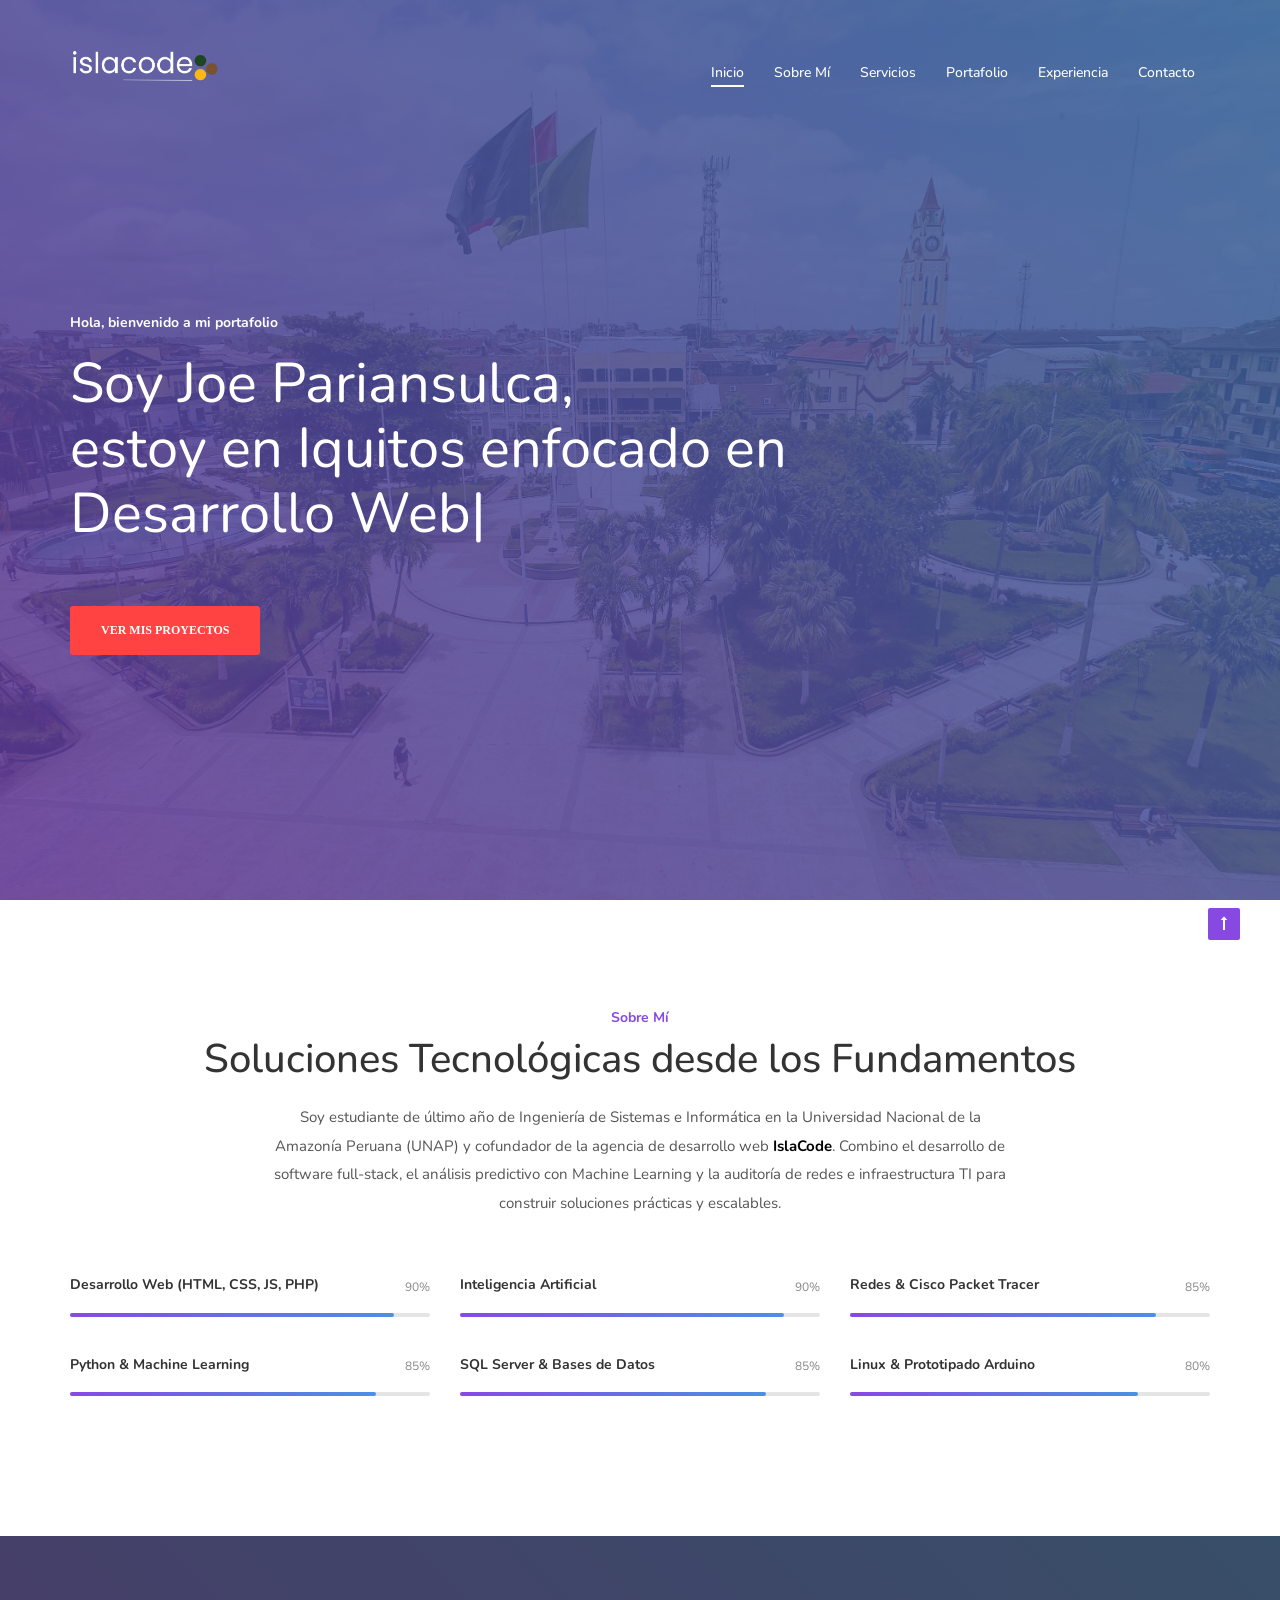
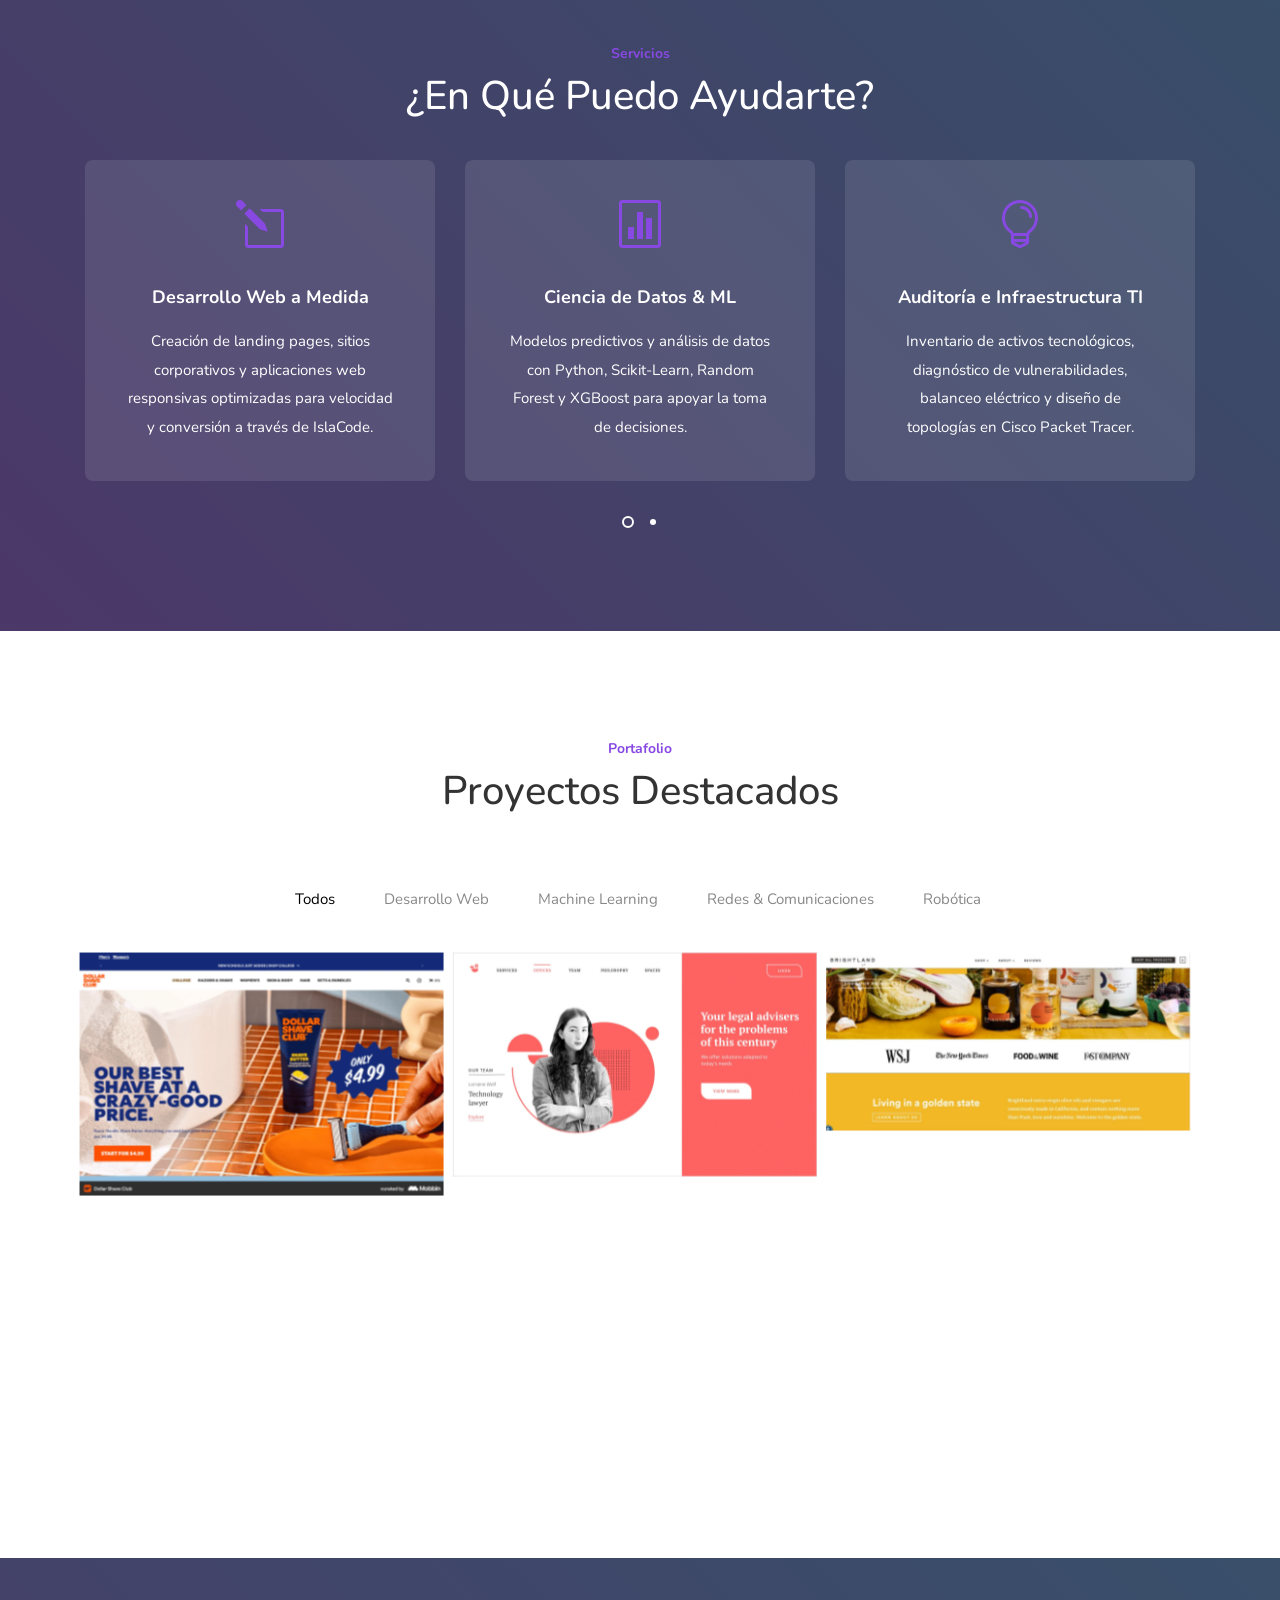
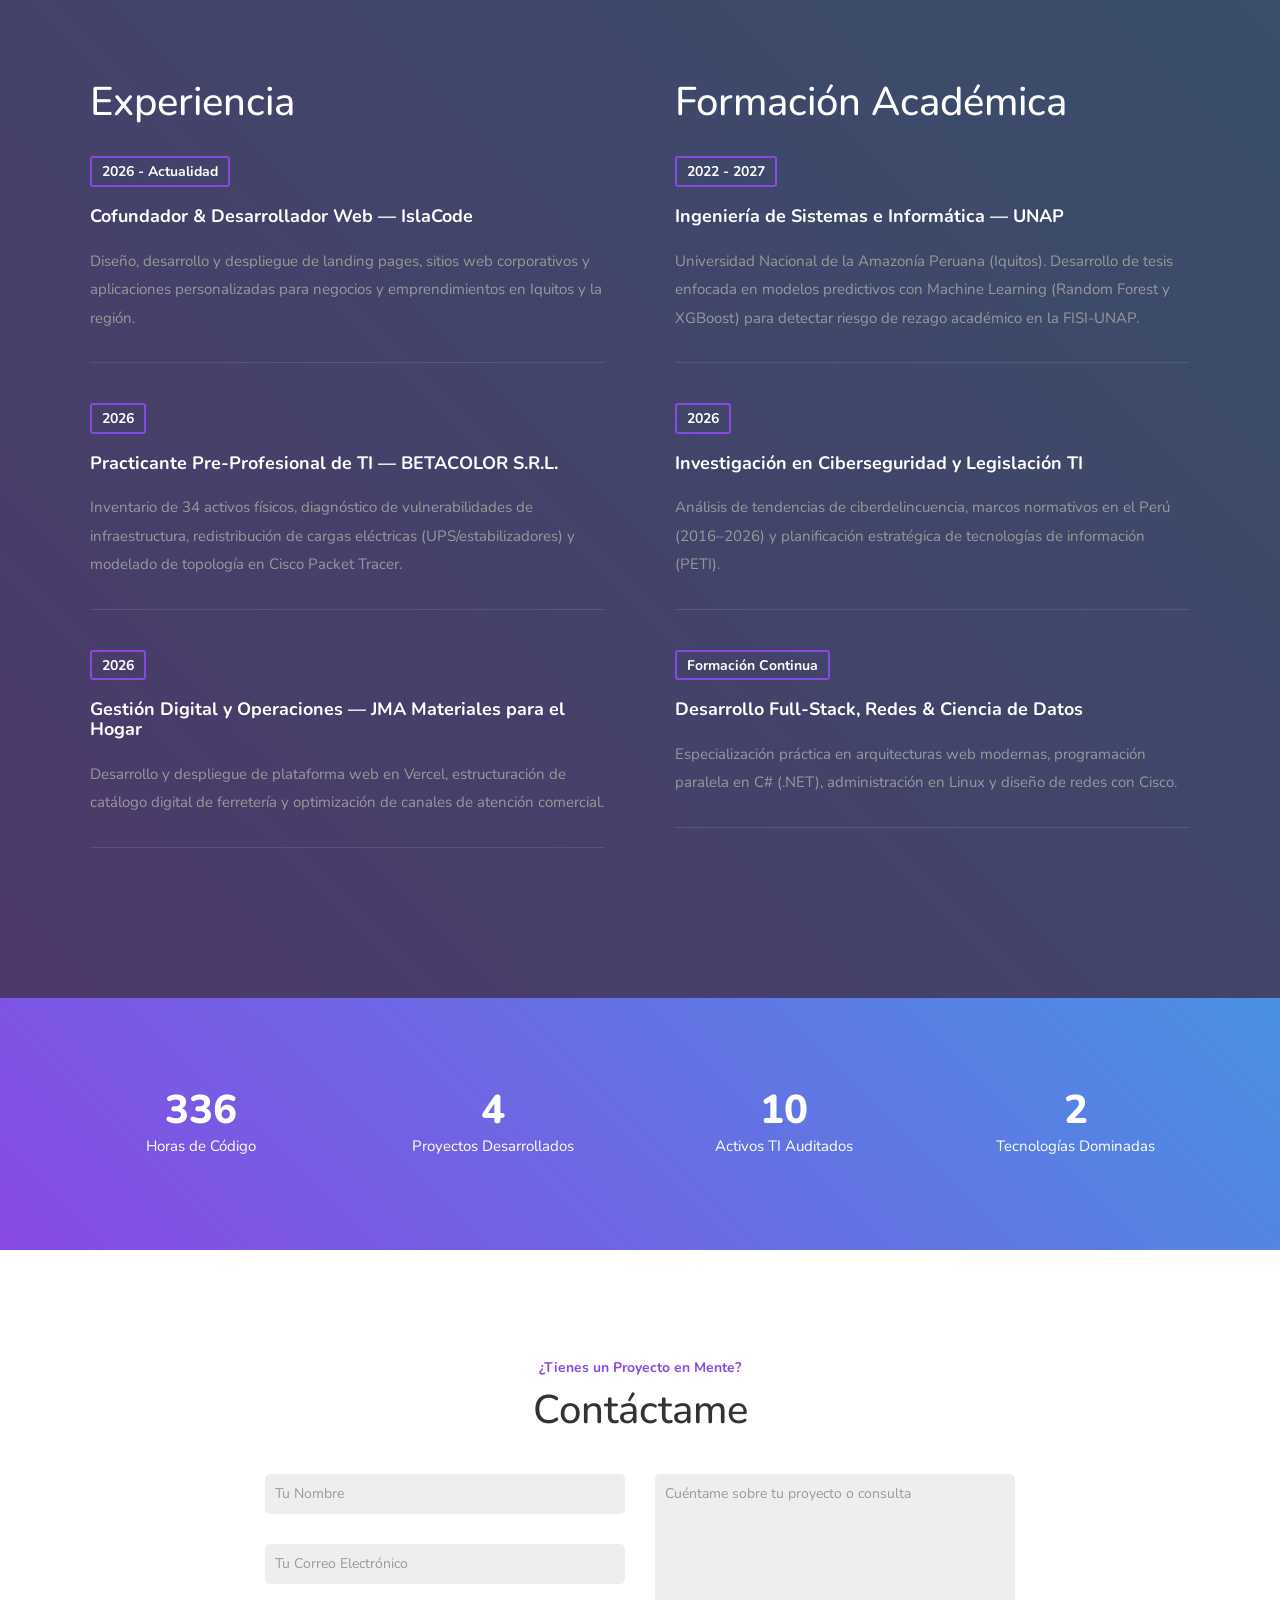
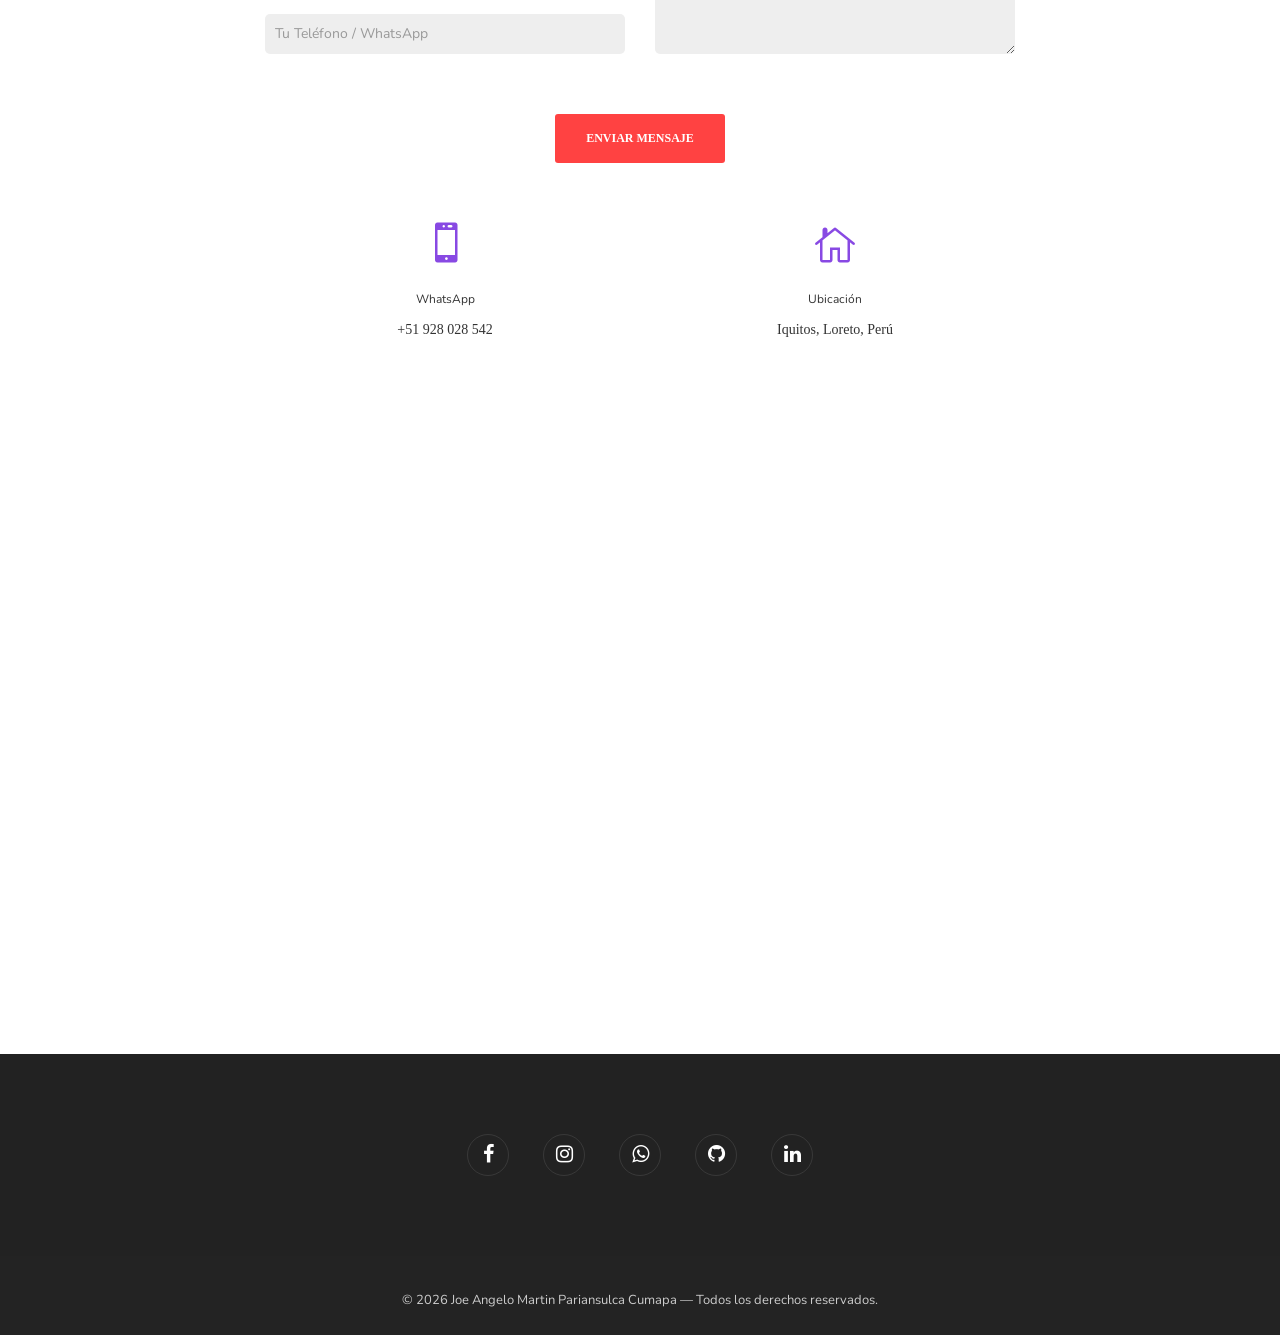
==== index.html @ f47b34af "Mover archivos a la raíz y renombrar index-4.html a index.html" ====
<!DOCTYPE html>
<html lang="es">

<head>
    <meta charset="utf-8">
    <link rel="icon" href="images/islacode-bolitas.png" type="image/x-icon">
    <title>Joe Pariansulca | Ingeniería de Sistemas, Desarrollo Web & TI</title>
    <meta name="viewport" content="width=device-width, initial-scale=1.0">
    <meta name="description" content="Portafolio profesional de Joe Angelo Martin Pariansulca Cumapa - Desarrollador Full-Stack, Machine Learning e Infraestructura TI en Iquitos, Perú.">
    <meta name="keywords" content="Joe Pariansulca, Ingeniería de Sistemas, UNAP, IslaCode, Desarrollador Web, Machine Learning, Redes, Iquitos, Portafolio">
    <meta name="author" content="Joe Angelo Martin Pariansulca Cumapa">

    <!--[if lt IE 9]>
	<script src="js/html5shiv.js"></script>
	<![endif]-->

    <!-- CSS Files
    ================================================== -->
    <link rel="stylesheet" href="css/bootstrap.css" type="text/css">
    <link rel="stylesheet" href="css/animate.css" type="text/css">
    <link rel="stylesheet" href="css/owl.carousel.css" type="text/css">
    <link rel="stylesheet" href="css/magnific-popup.css" type="text/css">
    <link rel="stylesheet" href="css/style.css" type="text/css">

    <!-- background -->
    <link rel="stylesheet" href="css/bg.css" type="text/css">

    <!-- color scheme -->
    <link rel="stylesheet" href="css/colors/scheme-1.css" type="text/css">
</head>

<body id="homepage">

    <div id="wrapper">

        <!-- header begin -->
        <header>

            <div class="container">
                <div class="row">
                    <div class="col-md-12">
                        <!-- logo begin -->
<div id="logo">
    <a href="#wrapper">
        <img class="logo" src="images/islacode-light.png" alt="IslaCode">
        <img class="logo-2" src="images/islacode-dark.png" alt="IslaCode">
    </a>
</div>
<!-- logo close -->

                        <!-- small button begin -->
                        <span id="menu-btn"></span>
                        <!-- small button close -->

                        <!-- mainmenu begin -->
                        <nav>
                            <ul id="mainmenu">
                                <li><a class="active" href="#top">Inicio<span></span></a></li>
                                <li><a href="#section-about">Sobre Mí<span></span></a></li>
                                <li><a href="#section-services">Servicios<span></span></a></li>
                                <li><a href="#section-portfolio">Portafolio<span></span></a></li>
                                <li><a href="#section-experiences">Experiencia<span></span></a></li>
                                <li><a href="#section-contact">Contacto<span></span></a></li>
                            </ul>
                        </nav>

                    </div>
                    <!-- mainmenu close -->

                </div>
            </div>
        </header>
        <!-- header close -->

        <!-- content begin -->
        <div id="content" class="no-bottom no-top">
            <div id="top"></div>

            <!-- section begin -->
            <section id="section-hero" class="full-height relative no-top no-bottom text-white" data-stellar-background-ratio=".2">
                <div class="overlay-gradient">
                    <div class="overlay-bg t30">
                        <div class="center-y fadeScroll relative" data-scroll-speed="4">
                            <div class="container">
                                <div class="row">
                                    <div class="col-md-9">
                                        <div class="spacer-double"></div>
                                        <h5 class="mb20">Hola, bienvenido a mi portafolio</h5>
                                        
										<div class="h1_big text-white">Soy Joe Pariansulca,<br> estoy en Iquitos enfocado en
                                            <div class="typed-strings">
                                                <p>Desarrollo Web</p>
                                                <p>Machine Learning</p>
                                                <p>Redes e Infraestructura TI</p>
                                                <p>Ingeniería de Sistemas</p>
                                            </div>
                                            <div class="typed"></div>
                                        </div>
										
                                        <div class="spacer-double"></div>
                                        <a href="#section-portfolio" class="btn btn-custom color-2">Ver Mis Proyectos</a>
                                    </div>
                                </div>
                            </div>
                        </div>
                    </div>
                </div>
            </section>
            <!-- section close -->


            <!-- section begin -->
            <section id="section-about">
                <div class="container relative">
                    <div class="row">
                        <div class="col-md-12 text-center">
                            <h5><span class="id-color">Sobre Mí</span></h5>
                            <h2>Soluciones Tecnológicas desde los Fundamentos</h2>
                        </div>
                        <div class="col-md-8 col-md-offset-2 text-center">
                            <p>Soy estudiante de último año de Ingeniería de Sistemas e Informática en la Universidad Nacional de la Amazonía Peruana (UNAP) y cofundador de la agencia de desarrollo web <strong>IslaCode</strong>. Combino el desarrollo de software full-stack, el análisis predictivo con Machine Learning y la auditoría de redes e infraestructura TI para construir soluciones prácticas y escalables.</p>
                        </div>
                    </div>

                    <div class="spacer-single"></div>

                    <div class="row">
                        <div class="col-md-4">
                            <div class="skill-bar style-2">
                                <h5>Desarrollo Web (HTML, CSS, JS, PHP)</h5>
                                <div class="de-progress">
                                    <div class="value"></div>
                                    <div class="progress-bar" data-value="90%">
                                    </div>
                                </div>
                            </div>

                            <div class="skill-bar style-2">
                                <h5>Python &amp; Machine Learning</h5>
                                <div class="de-progress">
                                    <div class="value"></div>
                                    <div class="progress-bar" data-value="85%">
                                    </div>
                                </div>
                            </div>

                        </div>

                        <div class="col-md-4">
                            <div class="skill-bar style-2">
                                <h5>Inteligencia Artificial</h5>
                                <div class="de-progress">
                                    <div class="value"></div>
                                    <div class="progress-bar" data-value="90%">
                                    </div>
                                </div>
                            </div>

                            <div class="skill-bar style-2">
                                <h5>SQL Server &amp; Bases de Datos</h5>
                                <div class="de-progress">
                                    <div class="value"></div>
                                    <div class="progress-bar" data-value="85%">
                                    </div>
                                </div>
                            </div>

                        </div>

                        <div class="col-md-4">
                            <div class="skill-bar style-2">
                                <h5>Redes &amp; Cisco Packet Tracer</h5>
                                <div class="de-progress">
                                    <div class="value"></div>
                                    <div class="progress-bar" data-value="85%">
                                    </div>
                                </div>
                            </div>

                            <div class="skill-bar style-2">
                                <h5>Linux &amp; Prototipado Arduino</h5>
                                <div class="de-progress">
                                    <div class="value"></div>
                                    <div class="progress-bar" data-value="80%">
                                    </div>
                                </div>
                            </div>

                        </div>
                    </div>
                </div>
            </section>
            <!-- section close -->

            <!-- section begin -->
            <section id="section-services" class="no-top no-bottom text-light" data-stellar-background-ratio=".2">
                <div class="overlay-gradient">
                    <div class="overlay-bg">
                        <div class="container">

                            <div class="row">
                                <div class="col-md-12 text-center">
                                    <h5><span class="id-color">Servicios</span></h5>
                                    <h2>¿En Qué Puedo Ayudarte?</h2>

                                    <div id="carousel-3" class="sequence" data-anim="fadeInUp">

                                        <!-- feature box begin -->
                                        <div class="feature-box col-md-4 carousel-item sq-item wow">
                                            <div class="inner">
                                                <i class="icon_pencil-edit id-color"></i>
                                                <div class="text">
                                                    <h3>Desarrollo Web a Medida</h3>
                                                    Creación de landing pages, sitios corporativos y aplicaciones web responsivas optimizadas para velocidad y conversión a través de IslaCode.
                                                </div>
                                            </div>
                                        </div>
                                        <!-- feature box close -->

                                        <!-- feature box begin -->
                                        <div class="feature-box col-md-4 carousel-item sq-item wow">
                                            <div class="inner">
                                                <i class="icon_datareport id-color"></i>
                                                <div class="text">
                                                    <h3>Ciencia de Datos &amp; ML</h3>
                                                    Modelos predictivos y análisis de datos con Python, Scikit-Learn, Random Forest y XGBoost para apoyar la toma de decisiones.
                                                </div>
                                            </div>
                                        </div>
                                        <!-- feature box close -->

                                        <!-- feature box begin -->
                                        <div class="feature-box col-md-4 carousel-item sq-item wow">
                                            <div class="inner">
                                                <i class="icon_lightbulb_alt id-color"></i>
                                                <div class="text">
                                                    <h3>Auditoría e Infraestructura TI</h3>
                                                    Inventario de activos tecnológicos, diagnóstico de vulnerabilidades, balanceo eléctrico y diseño de topologías en Cisco Packet Tracer.
                                                </div>
                                            </div>
                                        </div>
                                        <!-- feature box close -->

                                        <!-- feature box begin -->
                                        <div class="feature-box col-md-4 carousel-item sq-item wow">
                                            <div class="inner">
                                                <i class="icon_tag_alt id-color"></i>
                                                <div class="text">
                                                    <h3>Software de Escritorio y Móvil</h3>
                                                    Desarrollo de sistemas administrativos y aplicaciones funcionales utilizando C# (.NET), Kotlin y bases de datos SQL Server.
                                                </div>
                                            </div>
                                        </div>
                                        <!-- feature box close -->

                                        <!-- feature box begin -->
                                        <div class="feature-box col-md-4 carousel-item sq-item wow">
                                            <div class="inner">
                                                <i class="icon_cogs id-color"></i>
                                                <div class="text">
                                                    <h3>Electrónica &amp; Prototipado</h3>
                                                    Integración de sensores, microcontroladores Arduino, pantallas I2C y automatización básica para proyectos académicos o técnicos.
                                                </div>
                                            </div>
                                        </div>
                                        <!-- feature box close -->

                                        <!-- feature box begin -->
                                        <div class="feature-box col-md-4 carousel-item sq-item wow">
                                            <div class="inner">
                                                <i class="icon_search id-color"></i>
                                                <div class="text">
                                                    <h3>Digitalización de Negocios</h3>
                                                    Implementación de presencia digital, catálogos en línea y optimización de flujos operativos para comercios y empresas locales.
                                                </div>
                                            </div>
                                        </div>
                                        <!-- feature box close -->

                                    </div>
                                </div>
                            </div>
                        </div>
                    </div>
                </div>
            </section>
            <!-- section close -->

<!-- section begin -->
            <section id="section-portfolio">
                <div class="container">

                    <!-- portfolio filter begin -->
                    <div class="row">

                        <div class="col-md-12 text-center">
                            <h5><span class="id-color">Portafolio</span></h5>
                            <h2>Proyectos Destacados</h2>
                        </div>

                        <div class="col-md-12 text-center mt50">
                            <ul id="filters">
                                <li><a href="#" data-filter="*" class="selected">Todos</a></li>
                                <li><a href="#" data-filter=".web">Desarrollo Web</a></li>
                                <li><a href="#" data-filter=".ml">Machine Learning</a></li>
                                <li><a href="#" data-filter=".redes">Redes &amp; Comunicaciones</a></li>
                                <li><a href="#" data-filter=".hardware">Robótica</a></li>
                            </ul>

                            <div id="gallery" class="gallery full-gallery de-gallery pf_full_width pf_3_cols grid sequence">

                                <!-- Web 1 -->
                                <div class="item web gallery-item">
                                    <div class="picframe wow">
                                        <a class="image-popup" href="images/portfolio/w1.png">
											<span class="overlay">
												<span class="pf_text">
													<span class="project-name">Páginas Web Corporativas</span>
												</span>
											</span>
											<img src="images/portfolio/w1.png" alt="Páginas Web Corporativas" />
										</a>
                                    </div>
                                </div>
                                <!-- close gallery item -->

                                <!-- Web 2 -->
                                <div class="item web gallery-item">
                                    <div class="picframe wow">
                                        <a class="image-popup" href="images/portfolio/w2.webp">
											<span class="overlay">
												<span class="pf_text">
													<span class="project-name">Landing Pages</span>
												</span>
											</span>
											<img src="images/portfolio/w2.webp" alt="Landing Pages" />
										</a>
                                    </div>
                                </div>
                                <!-- close gallery item -->

                                <!-- Web 3 (Nueva tarjeta exclusiva para Web) -->
                                <div class="item web gallery-item">
                                    <div class="picframe wow">
                                        <a class="image-popup" href="images/portfolio/w3.webp">
											<span class="overlay">
												<span class="pf_text">
													<span class="project-name">Aplicaciones y Catálogos Web</span>
												</span>
											</span>
											<img src="images/portfolio/w3.webp" alt="Aplicaciones y Catálogos Web" />
										</a>
                                    </div>
                                </div>
                                <!-- close gallery item -->

                                <!-- Machine Learning -->
                                <div class="item ml gallery-item">
                                    <div class="picframe wow">
                                        <a class="image-popup" href="images/portfolio/w4.avif">
											<span class="overlay">
												<span class="pf_text">
													<span class="project-name">Algoritmos de Machine Learning</span>
												</span>
											</span>
											<img src="images/portfolio/w4.avif" alt="Modelo Predictivo ML UNAP" />
										</a>
                                    </div>
                                </div>
                                <!-- close gallery item -->

                                <!-- Redes & Comunicaciones -->
                                <div class="item redes gallery-item">
                                    <div class="picframe wow">
                                        <a class="image-popup" href="images/portfolio/w5.webp">
											<span class="overlay">
												<span class="pf_text">
													<span class="project-name">Auditoría y Topología de Red</span>
												</span>
											</span>
											<img src="images/portfolio/w5.webp" alt="Auditoría de Red" />
										</a>
                                    </div>
                                </div>
                                <!-- close gallery item -->

                                <!-- Robótica 1 -->
                                <div class="item hardware gallery-item">
                                    <div class="picframe wow">
                                        <a class="image-popup" href="images/portfolio/w6.jpg">
											<span class="overlay">
												<span class="pf_text">
													<span class="project-name">Sensores Arduino y Cables Jumpers</span>
												</span>
											</span>
											<img src="images/portfolio/w6.jpg" alt="Sensores Arduino" />
										</a>
                                    </div>
                                </div>
                                <!-- close gallery item -->

                               
                                

                            </div>
                        </div>
                        <!-- portfolio filter close -->

                    </div>

                </div>
            </section>
            <!-- section close -->

            <!-- section begin -->
            <section id="section-experiences" class="no-top no-bottom text-light" data-stellar-background-ratio=".2">
                <div class="overlay-gradient">
                    <div class="overlay-bg">
                        <div class="container">

                            <div class="row">
                                <div class="col-md-6">
                                    <div class="padding20 wow fadeInRight">
                                        <h2>Experiencia</h2>
                                        <div class="exp-box">
                                            <h5>2026 - Actualidad</h5>
                                            <h3>Cofundador &amp; Desarrollador Web — IslaCode</h3>
                                            <p>Diseño, desarrollo y despliegue de landing pages, sitios web corporativos y aplicaciones personalizadas para negocios y emprendimientos en Iquitos y la región.</p>
                                        </div>
                                        <div class="exp-box">
                                            <h5>2026</h5>
                                            <h3>Practicante Pre-Profesional de TI — BETACOLOR S.R.L.</h3>
                                            <p>Inventario de 34 activos físicos, diagnóstico de vulnerabilidades de infraestructura, redistribución de cargas eléctricas (UPS/estabilizadores) y modelado de topología en Cisco Packet Tracer.</p>
                                        </div>
                                        <div class="exp-box">
                                            <h5>2026</h5>
                                            <h3>Gestión Digital y Operaciones — JMA Materiales para el Hogar</h3>
                                            <p>Desarrollo y despliegue de plataforma web en Vercel, estructuración de catálogo digital de ferretería y optimización de canales de atención comercial.</p>
                                        </div>
                                    </div>
                                </div>

                                <div class="col-md-6">
                                    <div class="padding20 wow fadeInRight" data-wow-delay=".25s">
                                        <h2>Formación Académica</h2>
                                        <div class="exp-box">
                                            <h5>2022 - 2027</h5>
                                            <h3>Ingeniería de Sistemas e Informática — UNAP</h3>
                                            <p>Universidad Nacional de la Amazonía Peruana (Iquitos). Desarrollo de tesis enfocada en modelos predictivos con Machine Learning (Random Forest y XGBoost) para detectar riesgo de rezago académico en la FISI-UNAP.</p>
                                        </div>
                                        <div class="exp-box">
                                            <h5>2026</h5>
                                            <h3>Investigación en Ciberseguridad y Legislación TI</h3>
                                            <p>Análisis de tendencias de ciberdelincuencia, marcos normativos en el Perú (2016–2026) y planificación estratégica de tecnologías de información (PETI).</p>
                                        </div>
                                        <div class="exp-box">
                                            <h5>Formación Continua</h5>
                                            <h3>Desarrollo Full-Stack, Redes &amp; Ciencia de Datos</h3>
                                            <p>Especialización práctica en arquitecturas web modernas, programación paralela en C# (.NET), administración en Linux y diseño de redes con Cisco.</p>
                                        </div>
                                    </div>
                                </div>

                            </div>
                        </div>
                    </div>
                </div>
            </section>
            <!-- section close -->

            <!-- Se descomentara cuando se tengan testimonios de clientes o colaboradores
            <section id="section-testimonial">
                <div class="container">
                    <div class="row">
                        <div class="col-md-12 text-center">
                            <h5><span class="id-color">Testimonios</span></h5>
                            <h2>Lo Que Dicen</h2>
                        </div>
                        <div id="testimonial-carousel" class="de_carousel sequence" data-wow-delay=".3s">
                            <div class="col-md-6 item sq-item wow">
                                <div class="de_testi opt-2">
                                    <blockquote>
                                        <div class="de_testi_by">
                                            <img src="images/people/1.jpg" class="img-circle" alt="">
                                            <span>Cliente / Colaborador</span>
                                        </div>
                                        <p>"Testimonio aquí."</p>
                                    </blockquote>
                                </div>
                            </div>
                        </div>
                    </div>
                </div>
            </section>
            -->

            <!-- section begin -->
            <section id="section-fun-facts" class="pt60 pb60 text-light bg-gradient">
                <div class="container">

                    <div class="row">
                        <div class="col-md-3 wow fadeIn" data-wow-delay="0">
                            <div class="de_count">
                                <h3 class="timer" data-to="1200" data-speed="2500">0</h3>
                                <span>Horas de Código</span>
                            </div>
                        </div>

                        <div class="col-md-3 wow fadeIn" data-wow-delay=".25s">
                            <div class="de_count">
                                <h3 class="timer" data-to="15" data-speed="2500">0</h3>
                                <span>Proyectos Desarrollados</span>
                            </div>
                        </div>

                        <div class="col-md-3 wow fadeIn" data-wow-delay=".5s">
                            <div class="de_count">
                                <h3 class="timer" data-to="34" data-speed="2500">0</h3>
                                <span>Activos TI Auditados</span>
                            </div>
                        </div>

                        <div class="col-md-3 wow fadeIn" data-wow-delay=".75s">
                            <div class="de_count">
                                <h3 class="timer" data-to="8" data-speed="2500">0</h3>
                                <span>Tecnologías Dominadas</span>
                            </div>
                        </div>
                    </div>
                </div>
            </section>
            <!-- section close -->

            <!-- section begin -->
            <section id="section-contact" class="no-bg">
                <div class="container">
                    <div class="row">
                        <div class="col-md-12 text-center">
                            <h5><span class="id-color">¿Tienes un Proyecto en Mente?</span></h5>
                            <h2>Contáctame</h2>
                        </div>

                        <div class="col-md-8 col-md-offset-2 wow fadeInUp">
                            <div class="row">
                                <form name="contactForm" id="contact_form" class="s2" method="POST" action="https://formspree.io/f/mqpqqwpo">
                                    <!-- Asunto personalizado para los correos que te lleguen -->
                                    <input type="hidden" name="_subject" value="Nuevo contacto desde tu Portafolio Web">

                                    <div class="col-md-6">
                                        <div class="field-set">
                                            <input type="text" name="name" id="name" class="form-control" placeholder="Tu Nombre" required>
                                            <div class="line-fx"></div>
                                        </div>

                                        <div class="field-set">
                                            <input type="email" name="email" id="email" class="form-control" placeholder="Tu Correo Electrónico" required>
                                            <div class="line-fx"></div>
                                        </div>

                                        <div class="field-set">
                                            <input type="text" name="phone" id="phone" class="form-control" placeholder="Tu Teléfono / WhatsApp">
                                            <div class="line-fx"></div>
                                        </div>
                                    </div>

                                    <div class="col-md-6">
                                        <div class="field-set">
                                            <textarea name="message" id="message" class="form-control" placeholder="Cuéntame sobre tu proyecto o consulta" required></textarea>
                                            <div class="line-fx"></div>
                                        </div>
                                    </div>

                                    <div class="spacer-single"></div>

                                    <div class="col-md-12 text-center">
                                        <div id="submit">
                                            <input type="submit" id="send_message" value="Enviar Mensaje" class="btn btn-custom color-2">
                                        </div>
                                        <div id="mail_success" class="success" style="margin-top: 15px;">Tu mensaje ha sido enviado correctamente. ¡Gracias por escribir!</div>
                                        <div id="mail_fail" class="error" style="margin-top: 15px;">Hubo un error al enviar el mensaje. Por favor, inténtalo nuevamente.</div>
                                    </div>
                                </form>
                            </div>

                            <div class="spacer-double"></div>

                            <!-- Ítems centrados con col-md-6 -->
                            <div class="row text-center wow fadeInUp">
                                <div class="col-md-6 col-sm-6">
                                    <div class="wm-1"></div>
                                    <i class="icon_mobile id-color size40 mb20"></i>
                                    <h6 class="id-color">WhatsApp</h6>
                                    <h4><a href="https://wa.me/51928028542" target="_blank" style="color: inherit;">+51 928 028 542</a></h4>
                                </div>

                                <div class="col-md-6 col-sm-6">
                                    <div class="wm-1"></div>
                                    <i class="icon_house_alt id-color size40 mb20"></i>
                                    <h6 class="id-color">Ubicación</h6>
                                    <h4>Iquitos, Loreto, Perú</h4>
                                </div>
                            </div>

                        </div>
                    </div>

                </div>
            </section>
            <!-- section close -->

            <!-- section begin -->
            <section id="section-map" class="map-container no-top no-bottom" aria-label="map-container">
                <iframe src="https://www.google.com/maps/embed?pb=!1m18!1m12!1m3!1d63700.41502579862!2d-73.2974713!3d-3.74912!2m3!1f0!2f0!3f0!3m2!1i1024!2i768!4f13.1!3m3!1m2!1s0x91ea10b0e2c7c67b%3A0x4c9e0b1a9b8e1c0!2sIquitos%2C%20Per%C3%BA!5e0!3m2!1ses!2spe!4v1700000000000!5m2!1ses!2spe" frameborder="0" style="border:0;" allowfullscreen="" aria-hidden="false" tabindex="0"></iframe>
            </section>
            <!-- section close -->


        </div>
        <!-- content close -->

        <!-- footer begin -->
        <footer>
            <div class="container text-center text-light">
                <div class="row">
                    <div class="col-md-12">
                        <div class="social-icons big">
                            
                            <a href="https://www.facebook.com/joeangelo.pariansulca/" target="_blank" title="Facebook"><i class="fa fa-facebook fa-lg"></i></a>
                            <a href="https://www.instagram.com/joepariansulca" target="_blank" title="Instagram"><i class="fa fa-instagram fa-lg"></i></a>
                            <a href="https://wa.me/51928028542" target="_blank" title="WhatsApp"><i class="fa fa-whatsapp fa-lg"></i></a>                            
                            <a href="https://github.com/joeam123" target="_blank" title="GitHub"><i class="fa fa-github fa-lg"></i></a>
                            <a href="https://www.linkedin.com/in/joe-pariansulca-1835943a3" target="_blank" title="LinkedIn"><i class="fa fa-linkedin fa-lg"></i></a>
                            
                            
                        </div>
                    </div>
                </div>
            </div>

            <div class="subfooter">
                <div class="container text-center">
                    <div class="row">
                        <div class="col-md-12">
                            &copy; 2026 Joe Angelo Martin Pariansulca Cumapa — Todos los derechos reservados.
                        </div>
                    </div>
                </div>
            </div>
        </footer>
        <!-- footer close -->

        <a href="#" id="back-to-top"></a>
        <div id="preloader">
            <div class="s1">
                <span></span>
                <span></span>
            </div>
        </div>
    </div>



    <!-- Javascript Files
    ================================================== -->
    <script src="js/jquery.min.js"></script>
    <script src="js/bootstrap.min.js"></script>
    <script src="js/jquery.isotope.min.js"></script>
    <script src="js/easing.js"></script>
    <script src="js/owl.carousel.js"></script>
    <script src="js/jquery.countTo.js"></script>
    <script src="js/formspree.js"></script>
    <script src="js/wow.min.js"></script>
    <script src="js/jquery.magnific-popup.min.js"></script>
    <script src="js/enquire.min.js"></script>
    <script src="js/jquery.stellar.min.js"></script>
    <script src="js/jquery.plugin.js"></script>
    <script src="js/typed.js"></script>
    <script src="js/typed-custom.js"></script>
    <script src="js/designesia.js"></script>
</body>

</html>
---- css/style.css ----
/* ================================================== */


/* Profession
/* created by designesia

* body
* header
	* subheader
* navigation
* content
* section
* footer
* sidebar
* blog
* products
* contact
* coming soon page
* elements
	* address
	* border
	* box icon
	* breadcrumb
	* button and link
	* columns
	* counter
	* divider
	* dropcap
	* heading
	* icon font
	* list
	* map
	* package
	* page heading
	* pagination
	* pricing
	* preloader
	* progress bar
	* social icons
	* spacer
	* tabs
	* team
	* testimonial
* plugin
* media query
*/

@charset "utf-8";

/* ================================================== */


/* import custom fonts */


/* ================================================== */

@import url('https://fonts.googleapis.com/css?family=Nunito:300,300i,400,400i,600,600i,700,700i,800,800i,900,900i|Nunito:300,300i,400,400i,500,500i,700');
@import url('https://fonts.googleapis.com/css?family=Montserrat:600,700,800,900');

/* ================================================== */


/* import fonts icon */


/* ================================================== */

@import url("../fonts/font-awesome/css/font-awesome.css");
@import url("../fonts/elegant_font/HTML_CSS/style.css");
@import url("../fonts/et-line-font/style.css");

/* ================================================== */


/* body */


/* ================================================== */

html {
	overflow-x: hidden;
	padding: 0;
	margin: 0;
	background: #fff;
}
body {
	font-family: "Nunito", Arial, Helvetica, sans-serif;
	font-size: 15px;
	font-weight: 400;
	background: #555;
	color: #ddd;
	line-height: 1.9em;
	padding: 0;
	display: none;
}
body.boxed {
	margin: 30px;
	overflow: hidden;
	border:solid 1px #eee;
}
body.de_light {
	color: #555;
}
#wrapper {
	overflow: hidden;
}
.de-navbar-left #wrapper {
	overflow: visible;
}

/* ================================================== */


/*  header	*/


/* ================================================== */

header {
	width: 100%;
	height: 70px;
	position: absolute;
	top: 30px;
	left: 0;
	z-index: 1000;
	background: #333333;
}
header .info {
	display: none;
	color: #fff;
	padding: 10px 0 10px 0;
	width: 100%;
	z-index: 100;
	background: #242424;
}
header .info .col {
	display: inline-block;
	font-size: 12px;
}
header .info .col {
	padding-right: 30px;
}
header .info .col:last-child {
	padding-right: 0px;
}
header .info i {
	font-size: 14px;
	margin-right: 15px;
}
header .info .social.col {
	border: none;
}
header .info .social i {
	color: #fff;
	font-size: 14px;
	display: inline-block;
	float: none;
	padding: 0 10px 0 10px;
	margin: 0;
}
header .info strong {
	font-size: 12px;
}
header.header-bg {
	background: rgba(0, 0, 0, 0.5);
}
header.transparent {
	background: rgba(0, 0, 0, 0.0);
}
body:not(.side-layout) header:not(.smaller):not(.header-mobile).header-light.transparent {
	background: rgba(255, 255, 255, 0.0);
}
header:not(.header-mobile).autoshow {
	top: -120px;
	height: 70px !important;
}
header:not(.header-mobile).autoshow.scrollOn, header:not(.header-mobile).autoshow.scrollOff {
	-o-transition: .5s;
	-ms-transition: .5s;
	-moz-transition: .5s;
	-webkit-transition: .5s;
	transition: .5s;
	outline: none;
}
header:not(.header-mobile).autoshow.scrollOn {
	top: 0;
}
header:not(.header-mobile).autoshow.scrollOff {
	top: -120px;
}
header div#logo {
	display: inline-block;
	height: 100%;
	float: left;
	font-family: "Oswald", sans-serif;
	font-size: 72px;
	color: white;
	font-weight: 400;
	line-height: 60px;
	-webkit-transition: all 0.3s;
	-moz-transition: all 0.3s;
	-ms-transition: all 0.3s;
	-o-transition: all 0.3s;
	transition: all 0.3s;
}
header .logo-2 {
	display: none;
}
header .logo-scroll {
	display: none;
}
header .logo, header .logo-2{
	font-family:"Nunito";
	color:#fff;
	font-size:40px;
	font-weight:300;
}
header .logo-2{
	color:#333;
}

/* CONTROLAR A LOS LOGOS*/
header div#logo img.logo,
header div#logo img.logo-2 {
	max-height: 38px;
	width: auto;
	height: auto;
	vertical-align: middle;
}
header.smaller div#logo img.logo-2 {
    margin-top: 8px;
}
header nav {
	float: right;
}
header nav a {
	-webkit-transition: all 0.3s;
	-moz-transition: all 0.3s;
	-ms-transition: all 0.3s;
	-o-transition: all 0.3s;
	transition: all 0.3s;
}
header nav a:hover {
	color: #555;
}
header.smaller #mainmenu a {
	padding-top: 18px;
	padding-bottom: 18px;
}
header.smaller #mainmenu a {
	padding-top: 18px;
	padding-bottom: 18px;
}
header.smaller #mainmenu li li a {
	padding-top: 2px;
	padding-bottom: 2px;
}
header.smaller #mainmenu ul {
	top: 70px;
}
header.smaller #mainmenu ul ul {
	top: 0px;
}
header.smaller {
	height: 70px;
	background: rgba(50, 50, 50, .95);
	position: fixed;
	top: 0px;
	border-bottom:solid 1px rgba(0,0,0,.1);
	/*-webkit-box-shadow: 8px 8px 40px 0px rgba(0,0,0,0.3);
	-moz-box-shadow: 8px 8px 40px 0px rgba(0,0,0,0.3);
	box-shadow: 8px 8px 40px 0px rgba(0,0,0,0.3);
	*/
}
header.smaller .btn-rsvp {
	height: 100px;
	padding-top: 55px;
}
.boxed header.smaller {
	margin-top: 0px;
}
header.smaller div#logo {
	line-height: 48px;
}
header.smaller.scroll-light {
	background: #fff;
}
header:not(.header-light).smaller.scroll-light div#logo .logo {
	display: none;
}
header.smaller.scroll-light div#logo .logo-2 {
	display: inline-block;
}
header.smaller.scroll-light div#logo .logo-scroll {
	display: inline-block;
}
header.smaller.scroll-light #mainmenu a, header.header-mobile.header-light #mainmenu a {
	color: #333;
}
header.smaller.scroll-light #mainmenu li li a {
	color: #fff;
}
header.smaller.header-light div#logo .logo {
	display: none;
}
.logo-smaller div#logo {
	width: 150px;
	height: 30px;
	line-height: 65px;
	font-size: 30px;
}
.logo-smaller div#logo img {
	line-height: 75px;
	font-size: 30px;
}
.logo-smaller div#logo .logo-1 {
	display: none;
}
.logo-smaller div#logo .logo-2 {
	display: inline-block;
}
.logo-small {
	margin-bottom: 20px;
}
header.de_header_2 {
	height: 125px;
}
header.de_header_2.smaller {
	height: 70px;
}
header.de_header_2.smaller .info {
	position: absolute;
	opacity: 0;
	z-index: -1;
}
.de-navbar-left {
	background: #151618;
}
.de-navbar-left #logo {
	padding: 40px;
	text-align: center;
	width: 100%;
}
.de-navbar-left header {
	position: relative;
	display: block;
	width: 100%;
	height: 100%;
	left: 0;
	background: none;
	padding: 30px;
	padding-right: 20px;
}
.de-navbar-left header #mainmenu {
	float: none;
	margin: 0;
	padding: 0;
}
.de-navbar-left header #mainmenu>li {
	display: block;
	margin: 0;
	float: none;
	text-align: center;
	font-family: "Montserrat";
	letter-spacing: 5px;
	font-size: 14px;
	padding: 0;
	padding-top: 10px;
	padding-bottom: 10px;
	border-bottom: solid 1px rgba(255, 255, 255, .1);
}
.de_light.de-navbar-left header #mainmenu>li {
	border-bottom: solid 1px rgba(0, 0, 0, .05);
}
.de-navbar-left header #mainmenu>li>a {
	padding: 0;
	opacity: .5;
}
.de_light.de-navbar-left header #mainmenu>li>a {
	color: #222;
}
.de-navbar-left header #mainmenu>li a:hover {
	opacity: 1;
}
.de-navbar-left header #mainmenu>li>a:after {
	content: none;
}
.de-navbar-left header nav {
	float: none;
}

/* subheader */

#subheader {
	padding: 180px 0 40px 0;
	text-align: center;
	overflow: hidden;
}
#subheader .wrap {
	padding: 180px 0 40px 0;
	background: rgba(30, 30, 30, .5);
}
.de-navbar-left #subheader {
	padding-bottom: 120px;
}
#subheader h1 {
	color: #eceff3;
	margin-top: 80px;
	font-size: 32px;
	text-transform: uppercase;
	font-weight: 600;
}
#subheader h2 {
	position: relative;
	z-index: 10;
}
#subheader span {
	letter-spacing: 2px;
	display: inline-block;
	font-size: 15px;
	margin-top: 88px;
	color: #fff;
}
#subheader .crumb {
	font-size: 10px;
	letter-spacing: 3px;
	margin-top: 20px;
	color: #fff;
}
#subheader .small-border-deco {
	display: block;
	margin: 0 auto;
	margin-top: 20px;
	width: 100%;
	height: 1px;
	background: rgba(255, 255, 255, .1);
}
#subheader .small-border-deco span {
	display: block;
	margin: 0 auto;
	height: 2px;
	width: 100px;
}
#subheader.dark {
	background: #202220;
	color: #ccc;
}
#subheader.dark h2, #subheader.dark h3 {
	color: #fff;
}
#subheader.dark h2 {
	font-size: 48px;
}
.de-navbar-left.de_light #subheader h1 {
	color: #222;
}

/* ================================================== */


/* navigation */


/* ================================================== */

#mainmenu {
	font-family: "Nunito";
	float: right;
	font-size: 14px;
	font-weight: 500;
}
#mainmenu ul {
	float: right;
	margin: 0px 0px;
	padding: 0px 0px;
	height: 30px;
}
#mainmenu li {
	margin: 0px 0px;
	padding: 0px 0px;
	float: left;
	display: inline;
	list-style: none;
	position: relative;
}
#mainmenu a {
	display: inline-block;
	padding: 25px 15px 25px 15px;
	line-height: 35px;
	text-decoration: none;
	color: #fff;
	text-align: center;
	outline: none;
}
#mainmenu a span{
	height:2px;
	display:block;
	background:#fff;
	margin-top:-5px;
	width:0;
}
#mainmenu a.active span{
	width:100%;
}
.header-light #mainmenu>li>a {
	color: #222;
}
#mainmenu li a:after {
	float: right;
	position: relative;
	font-family: "FontAwesome";
	content: "\f111";
	font-size: 6px;
	margin-left: 20px;
	margin-top: 0px;
	color: #f7c51e;
}
#mainmenu li:last-child a:after {
	display: none;
}
#mainmenu.no-separator li a:after {
	font-size: 0px;
}
#mainmenu.line-separator li a:after {
	content: "/";
	font-size: 14px;
}
#mainmenu.circle-separator li a:after {
	content: "\f10c";
	font-size: 9px;
}
#mainmenu.strip-separator li a:after {
	content: "\f068";
	font-size: 9px;
}
#mainmenu.plus-separator li a:after {
	content: "\f067";
	font-size: 11px;
}
#mainmenu.square-separator li a:after {
	content: "\f096";
	font-size: 11px;
}
#mainmenu.heart-separator li a:after {
	content: "\f004";
	font-size: 8px;
}
#mainmenu li li {
	font-weight: normal;
	border-bottom: solid 1px #333;
}
#mainmenu li li:last-child {
	border-bottom: none;
}
#mainmenu li li a {
	padding: 2px 15px 2px 15px;
	background: #222327;
	border-top: none;
	color: #ccc;
	width: 100%;
	border-left: none;
	text-align: left;
}
#mainmenu li li a:hover {
	color: #111;
}
#mainmenu li li a:after {
	content: none;
}
#mainmenu li li li a {
	padding: 2px 15px 2px 15px;
	background: #222327;
}
#mainmenu li li a:hover, #mainmenu ul li:hover>a {
	color: #111;
	background: #1a8b49;
}
#mainmenu li ul {
	width: 210px;
	height: auto;
	position: absolute;
	top: 79px;
	left: 0px;
	z-index: 10;
	visibility: hidden;
	opacity: 0;
}
#mainmenu li li {
	display: block;
	float: none;
	text-transform: none;
}
#mainmenu li>ul {
	margin-top: 30px;
}
#mainmenu li:hover>ul {
	visibility: visible;
	opacity: 1;
	margin-top: 0px;
}
#mainmenu li ul ul {
	left: 100%;
	top: 0px;
}
#mainmenu li ul ul li a {
	background: #202020;
}
#mainmenu li:hover>ul {
	color: #1a8b49;
}
#mainmenu select {
	padding: 10px;
	height: 36px;
	font-size: 14px;
	border: none;
	background: #ff4200;
	color: #eceff3;
}
#mainmenu select option {
	padding: 10px;
}
#mainmenu .btn-type {
	padding: 0;
	margin: 0;
}
#mainmenu .btn-type a {
	background: #eee;
	padding: 0;
	margin: 0;
}

/* menu toggle for mobile */

#menu-btn {
	display: none;
	float: right;
	margin-top: 0px;
	width: 36px;
	height: 36px;
	padding: 6px;
	text-align: center;
	cursor: pointer;
}
#menu-btn:before {
	font-family: FontAwesome;
	content: "\f0c9";
	font-size: 24px;
}
#menu-btn:hover {
	background: #fff;
}
#menu-btn:hover:before {
	color: #222;
}
header.header-mobile.header-light, header.header-mobile.header-light #menu-btn, header.header-mobile.header-light #menu-btn:hover {
	background: none;
}
header.header-mobile.header-light #menu-btn {
	color: #222;
}

/* ================================================== */


/* content */


/* ================================================== */

#content {
	width: 100%;
	background: #fff;
	padding: 90px 0 90px 0;
	z-index: 100;
}
.de_light #content {
	background: #ffffff;
}
#content {
	background: #18191b;
}

/* ================================================== */


/* section */


/* ================================================== */

section {
	padding: 100px 0 100px 0;
	overflow: hidden;
	position: relative;
}
section {
	background: #18191b;
}
section.no-bg, #content.no-bg{
	background:none !important;
}
.de-navbar-left .container-fluid .container {
	width: 100%;
}
.de-navbar-left section {
	padding: 70px;
}
.de_light section {
	background: #ffffff;
}
.section-fixed {
	position: fixed;
	width: 100%;
	min-height: 100%;
	height: auto;
}
.full-height {
	overflow: hidden;
}
#particles-js{
	width:100%;
	display:block;
	height:100%;
	position:absolute;
	z-index:0;
}
#particles-js.fixed{
	position:fixed;
}

/* ================================================== */


/* footer */


/* ================================================== */

footer {
	background: #222222;
	color: #ccc;
	padding: 80px 0 0px 0;
}
footer h3, .de_light footer h3 {
	color: #fff;
	font-size: 20px;
	text-transform: none;
	font-weight: normal;
}
footer a {
	color: #ccc;
}
footer a:visited {
	color: #ccc;
}
footer a:hover {
	color: #eceff3;
}
.de-navbar-left footer {
	padding: 70px 70px 0 70px;
}
.subfooter {
	font-size:13px;
	background: #232323;
	margin-top: 80px;
	padding: 30px 0 20px 0;
}
.de-navbar-left .subfooter {
	background: none;
}
header.side-header {
	border-bottom: none;
	margin: 0;
}
header.side-header .social-icons-2 {
	margin: 0 auto;
	margin-top: 50px;
	float: none;
	text-align: center;
}
header.side-header .social-icons-2 a {
	display: inline-block;
	margin: 0 2px 0 2px;
	background: #555;
	width: 36px;
	height: 36px;
	padding-top: 5px;
	display: inline-block;
	text-align: center;
	border-radius: 20px;
	-moz-border-radius: 20px;
	-webkit-border-radius: 20px;
	opacity: .2;
}
.de_light header.side-header .social-icons-2 a {
	background: #fff;
	color: #333;
}
header.side-header .social-icons-2 a:hover {
	opacity: 1;
}
.de-navbar-left.de_light header, .de-navbar-left.de_light {
	background: #f9f9f9;
}
header.header-light-transparent {
	background: rgba(255, 255, 255, .5);
}
header.header-solid.header-light #mainmenu>li>a {
	color: #555;
}
header.header-solid.header-light .info {
	background: #eee;
	color: #555;
}
header.header-solid.header-light .info .social i {
	color: #222;
}
header.header-solid {
	background: #222;
	position: relative;
}
header.header-light {
	background: rgba(255, 255, 255, .8);
}
header.smaller.header-dark {
	background:#222222;
	border:none;
}
header.smaller.header-dark #mainmenu a {
	color:#fff;
}
.side-layout header.smaller.header-dark #mainmenu > li {
	border-bottom: solid 1px rgba(255,255,255,.1);
}
.side-layout header.smaller.header-dark #mainmenu > li:last-child {
	border-bottom: none;
}
header.header-mobile {
	position:absolute !important;
	top:0;
	height: 70px;
	background:#fff;
}
header.header-mobile nav{
	float:none;
}
header.header-mobile #logo{
	margin-top:-20px;
}
header.header-mobile .logo {
	display: none;
}
header.header-mobile .btn-rsvp {
	padding-top: 40px;
	height: 90px;
}
header.header-mobile .logo-2 {
	display: inline-block;
}
header.header-mobile.header-light {
	background: #fff;
}
header.header-solid.header-light {
	background: #fff;
}
header.header-light .logo{
	display:none;
}
header.header-light .logo-2{
	display:inline-block;
}
#de-sidebar {
	padding: 0px;
}

/* ================================================== */


/* blog */


/* ================================================== */

.blog-list {
	margin: 0;
	padding: 0;
}

/* blog list */

.blog-list>div {
	list-style: none;
	line-height: 1.7em;
	margin-top: 0px;
	border-bottom: solid 1px rgba(255, 255, 255, .1);
	margin-bottom: 20px;
}
.blog-list img {
	margin-bottom: 20px;
}
.de_light .blog-list li {
	border-bottom: solid 1px #ddd;
}
.blog-list h3 {
	margin-top: 20px;
}
.blog-list h3 a {
	color: #fff;
}
.de_light .blog-list h3 a {
	color: #222222;
}
.de_light .text-light .blog-list h3 a {
	color: #fff;
}
.blog-list .btn-more {
	padding: 3px 25px 3px 25px;
	color: #111;
	text-transform: uppercase;
	text-decoration: none;
	font-weight: 700;
	float: right;
}
.blog-list .btn-more:hover {
	background: #fff;
}
.de_light .blog-list .btn-more:hover {
	background: #222;
	color: #fff;
}
.blog-list .post-text {
	padding-left: 80px;
}
.blog-list .blog-slider {
	margin-bottom: -60px;
}
.blog-list .date-box {
	position: absolute;
	text-align: center;
	text-shadow: none;
}
.blog-list .date-box .day, .blog-list .date-box .month {
	display: block;
	color: #fff;
	text-align: center;
	width: 40px;
	z-index: 100;
}
.de_light .blog-list .date-box .month {
	color: #222222;
}
.blog-list .date-box {
	text-align: center;
	background: #f6f6f6;
	padding: 10px;
}
.blog-list .date-box .month {
	font-size: 14px;
}
.blog-list .date-box .day {
	font-family: "Lato";
	color: #222222;
	font-weight: bold;
	font-size: 28px;
}
.blog-list .date-box .month {
	font-family: "Montserrat";
	color: #fff;
	font-size: 13px;
	letter-spacing: 3px;
}
.de_light .blog-list .date-box .month {
	border-bottom-color: #ddd;
}
.de_light .text-light .blog-list .date-box .month {
	color: #fff;
}
.blog-snippet li {
	border-bottom: none;
	margin-bottom: 0;
}
#blog-carousel .item {
	width: 100%;
}

/* blog comment */

#blog-comment {
	margin-top: 40px;
	margin-left: 80px;
}
#blog-comment h5 {
	margin-bottom: 10px;
}
#blog-comment ul, #blog-comment li {
	list-style: none;
	margin-left: -30px;
	padding-left: 0;
}
#blog-comment li {
	min-height: 70px;
	padding-bottom: 10px;
	margin-bottom: 10px;
	padding-bottom: 20px;
	border-bottom: solid 1px #eee;
}
#blog-comment li .avatar {
	position: absolute;
	margin-top: 5px;
}
#blog-comment .comment {
	margin-left: 85px;
}
#blog-comment li {
	min-height: 70px;
	font-size: 14px;
	line-height: 1.6em;
}
#blog-comment li li {
	margin-left: 55px;
	padding-bottom: 0px;
	margin-top: 20px;
	padding-top: 10px;
	border-top: solid 1px #eee;
	border-bottom: none;
}
#blog-comment li li .avatar {
	position: absolute;
}
#blog-comment li li .comment {}
.comment-info {
	margin-left: 85px;
	margin-bottom: 5px;
}
.comment-info span {}
.comment-info .c_name {
	display: block;
	font-weight: 700;
	color: #555555;
}
.comment-info .c_reply {
	padding-left: 20px;
	margin-left: 20px;
	border-left: solid 1px #ddd;
	font-size: 12px;
}
.comment-info .c_date {
	font-size: 12px;
}
.blog-list h3 {
	color: #333;
}
.blog-list .post-wrapper {}
.blog-read h3 {
	color: #333;
	letter-spacing: normal;
	font-size: 24px;
	text-transform: none;
}
.blog-carousel ul, .blog-carousel li {
	margin: 0;
	list-style: none;
}
.blog-carousel h4 {
	margin-bottom: 0px;
}
.blog-carousel p {
	margin-bottom: 10px;
}
.blog-carousel .post-date {
	text-transform: uppercase;
	letter-spacing: 3px;
	font-size: 11px;
	color: #888;
}

/* blog comment form */

#commentform label {
	display: block;
}
#commentform input {
	width: 290px;
}
#commentform input:focus {
	border: solid 1px #999;
	background: #fff;
}
#commentform textarea {
	width: 97%;
	padding: 5px;
	height: 150px;
	color: #333;
}
#commentform textarea:focus {
	border: solid 1px #999;
	background: #fff;
}
#commentform input.btn {
	width: auto;
}
.post-meta {
	margin: 0px 0 10px 0px;
	border: solid 1px #eee;
	border-left: none;
	font-size: 11px;
	display: table;
	width: 100%;
	table-layout: fixed;
}
.post-meta a {
	color: #888;
}
.post-meta span {
	display: table-cell;
	padding: 10px 0 10px 0;
	text-align: center;
	border-left: solid 1px #eee;
}
.post-meta span i {
	float: none;
}
.post-image img {
	width: 100%;
	margin-bottom: 0px;
}
.post-meta {
	border-color: #222;
}
.post-meta span {
	border-color: #222;
}
.blog-slide {
	padding: 0;
	margin: 0;
}

/* ================================================== */


/* products */


/* ================================================== */

.products {
	padding: 0;
	list-style: none;
	text-align: center;
}
.products li {
	margin-bottom: 40px;
}
.product .price {
	margin-bottom: 10px;
	font-size: 20px;
	color: #222;
}
.de_light .product h4 {
	font-size: 16px;
	margin: 0;
	margin-top: 20px;
}
.product img {
	padding: 2px;
	background: #333;
	border: solid 1px #fff;
}
.de_light .product img {
	padding: 0;
	border: solid 1px #eee;
}
.ratings {
	color: #F86E4E;
}
.product .ratings {
	margin: 5px 0 5px 0;
}

/* ================================================== */


/* contact form */


/* ================================================== */

.error {
	clear:both;
	display: none;
	color: #e7505a;
	padding-top:20px;
}
.success {
	clear:both;
	display: none;
	color: #96c346;
	padding-top:20px;
}
.error img {
	vertical-align: top;
}
.full {
	width: 98%;
}
#contact_form {
	margin-top: 20px;
}
#contact_form input[type=text], #contact_form textarea, #contact_form input[type=email], #search {
	padding: 10px;
	margin-bottom: 30px;
	color: #fff;
	border: solid 2px rgba(0, 0, 0, .3);
	background: none;
	border-radius: 5px;
	-moz-border-radius: 5px;
	-webkit-border-radius: 5px;
	height: auto;
	box-shadow:none;
	-moz-box-shadow:none;
	-webkit-box-shadow:none;
}
.de_light #contact_form input[type=text], .de_light #contact_form textarea, .de_light #contact_form input[type=email], .de_light #search {
	background:none;
	border:solid 3px rgba(255,255,255,.1);
}

.de_light #contact_form.s1 input[type=text], .de_light #contact_form.s1 textarea, .de_light #contact_form.s1 input[type=email], .de_light #search {
	background:none;
	border:solid 2px rgba(0,0,0,.1);
	color:#555555;
}


.de_light #contact_form.s2 input[type=text], .de_light #contact_form.s2 textarea, .de_light #contact_form.s2 input[type=email], .de_light #search {
	background:#eee;
	color:#333;
	border:none;
}

.de_light #contact_form.s3 input[type=text], .de_light #contact_form.s3 textarea, .de_light #contact_form.s3 input[type=email], .de_light #search {
	font-size:16px;
	color:#333;
	margin-bottom:10px;
	background:none;
	border:solid 1px rgba(0,0,0,.2);
	color:#555555;
	border-radius:5px;
	-moz-border-radius:5px;
	-webkit-border-radius:5px;
}

.de_light #contact_form.s3 textarea {
	height: 90px;
}

#contact_form input[placeholder], #contact_form textarea[placeholder] {
	color: #eee;
}
#contact_form textarea {
	height: 195px;
}
#contact_form.s2 textarea {
	height: 180px;
}

.form-underline input[type=text], .form-underline textarea, .form-underline input[type=email], .form-underline select {
	padding: 10px 0 10px 0;
	margin-bottom: 20px;
	border: none;
	border-bottom: solid 2px #bbbbbb;
	background: none;
	border-radius: 0;
	height: auto;
	box-shadow: none;
	-moz-box-shadow: none;
	-webkit-box-shadow: none;
}
.form-underline select {
	-webkit-appearance: none;
	-webkit-border-radius: 0px;
	-moz-appearance: none;
	appearance: none;
	background: url('../images_02/ui/arrow-down-form.png') no-repeat 98% 60%;
}
.form-underline select:focus {
	background: url('../images_02/ui/arrow-down-form-hover.png') no-repeat 98% 60%;
}
.form-underline input[type=text], .form-underline textarea, .form-underline input[type=email], .form-underline select {
	color: #333;
	border-bottom: solid 1px #bbb;
}
.de_light #contact_form.s1 input.error_input,
.de_light #contact_form.s1 textarea.error_input,
.de_light #contact_form.s3 input.error_input,
.de_light #contact_form.s3 textarea.error_input {
	border-color: #D31E2B;
}

.de_light #contact_form.s2 input.error_input,
.de_light #contact_form.s2 textarea.error_input {
	background: #D31E2B;
}


/* ================================================== */


/* coming soon page */


/* ================================================== */

.coming-soon .logo {
	margin: 0;
	padding: 0;
}
.coming-soon h2 {
	margin-top: 0;
	color: rgba(255, 255, 255, .8);
	font-weight: 400;
}
.coming-soon .social-icons i {
	font-size: 20px;
	margin-left: 10px;
	margin-right: 10px;
}
.coming-soon .social-icons i:hover {
	background: none;
	color: rgba(255, 255, 255, .2);
}
.arrow-up, .arrow-down {
	width: 0;
	height: 0;
	border-left: 40px solid transparent;
	border-right: 40px solid transparent;
	border-bottom: 40px solid #fff;
	position: fixed;
	margin-left: auto;
	margin-right: auto;
	left: 0;
	right: 0;
	bottom: 0;
	cursor: pointer;
	z-index: 101;
}
.arrow-down {
	border-top: 40px solid #fff;
	border-bottom: none;
	position: fixed;
	z-index: 102;
	top: -40px;
}
.arrow-up:before {
	font-family: "FontAwesome";
	font-size: 20px;
	content: "\f067";
	color: #222;
	position: relative;
	top: 12px;
	margin: 0 0 0 -8px;
}
.arrow-down:before {
	font-family: "FontAwesome";
	font-size: 20px;
	content: "\f068";
	color: #222;
	position: relative;
	top: -35px;
	margin: 0 0 0 -8px;
}

/* ================================================== */


/* elements */


/* ================================================== */


/* address */


/* ------------------------------ */
address{
	margin-top:20px;
}

address span {
display: block;
margin-bottom:10px;
font-size:18px;
padding:14.5px;
background:#f5f5f5;
border-radius:3px;
}

address span i{
margin-top:5px;
margin-left:5px;
margin-right:15px;
}

address span strong {
display: inline-block;
}

.de_light #sidebar .widget address span {
	border-bottom: solid 1px #ddd;
}
.de_light #sidebar .widget address a {
	color: #333;
}

/* border */


/* ------------------------------ */

.small-border {
	height: 2px;
	width: 120px;
	background: #ccc;
	display: block;
	margin: 0 auto;
	margin-top: 30px;
	margin-bottom: 40px;
}
.tiny-border {
	height: 1px;
	background: #333;
	width: 40px;
	margin: 20px 0 20px 0;
	display: block;
}
.tiny-border.center {
	margin-left: auto;
	margin-right: auto;
}

/* breadcrumb */


/* ------------------------------ */

.crumb {
	color: #777;
	font-size: 12px;
	margin: 0;
	padding: 0;
}
.de-navbar-left.de_light #subheader .crumb {
	color: #333;
}
.crumb li {
	display: inline;
	text-decoration: none;
	padding: 0 2px 0 2px;
	letter-spacing: 0;
	font-size: 12px;
}
.crumb li.sep:after {
	font-family: "FontAwesome";
	content: "\f105";
}
.crumb a {
	text-decoration: none;
}
.de_light .crumb a:hover {
	color: #fff;
}

/* box icon */

.icon_box .icon_wrapper {
	margin-bottom: 20px;
}
.icon_box .icon_wrapper i {
	font-size: 60px;
}
.icon_box.icon_left .icon_wrapper {
	position: absolute;
	width: 80px;
}
.icon_box.icon_left .desc_wrapper {
	margin-left: 80px;
}
.icon_box.icon_right .icon_wrapper {
	position: absolute;
	right: 0;
	width: 80px;
}
.icon_box.icon_right .desc_wrapper {
	margin-right: 80px;
	text-align: right;
}

/* button and link */


/* ------------------------------ */

a {
	color: #fff;
	text-decoration: none;
}
a:hover {
	color: #fff;
}
.de_light a {
	color: #888;
}
.de_light a:hover {
	color: #555;
}
.btn-line, a.btn-line {
	border: solid 1px #222;
	color: #fff;
	font-weight: 500;
	font-size: 12px;
	border-radius: 0;
	-moz-border-radius: 0;
	-webkit-border-radius: 0;
	padding: 3px;
	padding-left: 30px;
	padding-right: 30px;
	text-transform: uppercase;
	display: inline-block;
	text-align: center;
	letter-spacing: 2px;
	text-decoration: none;
}
.btn-line, a.btn-line {
	border: solid 1px rgba(255, 255, 255, .2);
	color: #fff;
}
.de_light .btn-line, .de_light a.btn-line {
	border: solid 1px rgba(1, 1, 1, .2);
	color: #333;
}
.text-light .btn-line, .text-light a.btn-line {
	border: solid 1px rgba(255, 255, 255, .2);
	color: #fff;
}
.btn-line:hover, a.btn-line:hover {
	background: #fff;
	color: #111;
	border-color: #fff;
}
.btn-line:after, a.btn-line:after {
	color: #fff;
}
.btn-line:hover:after, a.btn-line:hover:after, a.btn-line.hover:after {
	color: #fff;
}
.btn-line:hover:after, a.btn-line:hover:after, a.btn-line.hover:after {
	color: #111;
}
a.btn-text {
	text-decoration: none;
	display: inline-block;
	color: #111;
	font-weight: 600;
	padding: 0;
}
a.btn-text:after {
	font-family: FontAwesome;
	content: "\f054";
	padding-left: 10px;
}
a.btn-text {
	color: #fff;
}
a.btn-big {
	font-size: 14px;
	color: #eceff3;
	letter-spacing: 1px;
	line-height: normal;
	font-weight: bold;
	text-transform: uppercase;
	border: solid 1px #fff;
	padding: 10px 30px 10px 30px;
}
a.btn-big:after {
	font-family: FontAwesome;
	content: "\f054";
	margin-left: 20px;
}
a.btn, .btn {
	position: relative;
	z-index: 1;
	overflow: hidden;
}
a.btn:before {
	content: "";
	background: rgba(0, 0, 0, 0);
	width: 0;
	height: 100%;
	position: absolute;
	z-index: -1;
}
a.btn-fx:after {
	font-family: FontAwesome;
	content: "\f178";
	margin-left: 15px;
	position: absolute;
	right: -20px;
	margin-top: 0px;
}
a.btn-fx {
	font-size: 14px;
	color: #eceff3;
	letter-spacing: 1px;
	line-height: normal;
	font-weight: bold;
	text-transform: uppercase;
	border: solid 1px #fff;
	padding: 10px 30px 10px 30px;
}
a.btn-fx:hover {
	padding-left: 20px;
	padding-right: 40px;
}
a.btn-fx:before {
	width: 0;
	height: 100%;
	left: 0;
	top: 0;
	position: absolute;
}
a.btn-fx:hover:after {
	right: 15px;
}
a.btn-fx:hover:before {
	width: 100%;
	background: rgba(0, 0, 0, 1);
}
a.btn-fx.light:hover:before {
	width: 100%;
	background: rgba(255, 255, 255, 1);
}
.btn-line, a.btn-line {
	color: #eceff3;
}
.btn-line:after, a.btn-line:after {
	font-family: FontAwesome;
	content: "\f054";
	margin-left: 10px;
}
a.btn-line-white, .de_light a.btn-line-white {
	background: none;
	border: solid 2px #fff;
	color: #fff;
	border-radius: 0;
	-moz-border-radius: 0;
	-webkit-border-radius: 0;
	padding: 15px 30px 15px 30px;
	font-weight:bold;
}
a.btn-line-white:hover{
	background:#fff;
}

a.btn-line-black, .de_light a.btn-line-black {
	background: none;
	border: solid 2px #111;
	color: #111;
	border-radius: 0;
	-moz-border-radius: 0;
	-webkit-border-radius: 0;
}
a.btn-line-black:hover {
	color: #fff;
}
.de_light a.btn-line-black:hover {
	color: #fff;
}
a.btn-line-white:hover {
	color: #000;
}
a.btn-line-white:hover:before {
	background: #fff;
}
.btn-fullwidth {
	width: 100%;
}
a.btn-slider {
	font-size: 14px;
	font-weight: bold;
	color: #fff;
	line-height: normal;
	text-decoration: none;
	text-transform: uppercase;
	border: solid 2px #fff;
	padding: 10px 30px 10px 30px;
	border-radius: 60px;
}
a.btn-slider:hover {
	color: #222;
	background: #fff;
	border-color: #000;
	border: solid 2px #fff;
}
a.btn-custom:hover, .btn-custom:hover {
	color: #fff;
	opacity: .8;
	-webkit-box-shadow: 8px 8px 40px 0px rgba(0, 0, 0, 0.3);
	-moz-box-shadow: 8px 8px 40px 0px rgba(0, 0, 0, 0.3);
	box-shadow: 8px 8px 40px 0px rgba(0, 0, 0, 0.3);
}
a.btn-slider:hover:after {
	color: #222;
}
a.btn-id, a.btn-id:hover {
	border: none;
}
a.btn-light.btn-id {
	color: #222;
}
a.btn-dark.btn-id {
	color: #fff;
}
.btn-custom {
	padding: 8px 10px 8px 10px;
	font-weight: bold;
	text-transform: uppercase;
}
.btn-custom.btn-small {
	padding: 5px 20px 5px 20px;
	font-weight: bold;
	text-transform: uppercase;
}
.btn-fx.btn-custom {
	text-transform: normal;
}
a.btn-bg-dark {
	background: #222;
}
a.btn-text-light {
	color: #fff;
}
.btn-icon-left i {
	margin-right: 12px;
	color: #fff;
}
.btn-add_to_cart, a.btn-add_to_cart {
	border: solid 1px #bbb;
	font-size: 12px;
	border-radius: 0;
	-moz-border-radius: 0;
	-webkit-border-radius: 0;
	padding: 3px;
	padding-left: 40px;
	padding-right: 20px;
	display: inline-block;
	text-align: center;
	text-decoration: none;
	color: #555;
}
.btn-add_to_cart:before, a.btn-add_to_cart:before {
	font-family: "FontAwesome";
	content: "\f07a";
	position: absolute;
	left: 20px;
}
a.btn-custom, .btn-custom, a.btn-slider, .btn-slider {
	font-family: "Open Sans";
	font-size: 12px;
	min-width: 120px;
}
a.btn-custom, .btn-custom {
	background: #eee;
	color: #fff;
	border-radius: 3px;
	padding: 15px 30px 15px 30px;
	min-width: 120px;
}
a.btn-border {
	border: solid 2px rgba(255, 255, 255, 1);
	background: none;
	border-radius: 30px;
	padding: 9px 30px 9px 30px;
	color: #fff;
	font-family: "Montserrat";
	font-weight: bold;
	font-size: 13px;
	text-transform: uppercase;
}
a.btn-border:hover {
	background: #ffffff;
}

.btn-close {
	color: #ffffff;
	cursor: pointer;
	text-align: center;
	display: block;
	text-align: center;
	width: 60px;
	height: 60px;
	background: #333;
	font-size: 32px;
	font-weight: bold;
	text-decoration: none;
	margin: 0 auto;
	padding-top: 12px;
	position: absolute;
	left: 0;
	right: 0;
}

/*
	a.btn-rsvp:before{
	font-size:32px;
	font-family:"FontAwesome";
	content:"\f073";
	margin-right:15px;
	display:block;
	margin:0 auto;
	margin-bottom:10px;
	}
	*/

.play-button {
	border-radius: 60px;
	-moz-border-radius: 60px;
	-webkit-border-radius: 60px;
	color: #fff;
	text-decoration: none;
	border: solid 5px rgba(255, 255, 255, .3);
	display: inline-block;
	text-align: center;
	width: 80px;
	height: 80px;
	padding-top: 22px;
	padding-left: 5px;
}
.play-button:before {
	font-family: "FontAwesome";
	font-size: 20px;
	content: "\f04b";
	position: relative;
	color: #fff;
}
.play-button:hover {
	border: solid 5px rgba(255, 255, 255, 1);
}
.play-button.dark {
	color: #222;
	border: solid 5px rgba(0, 0, 0, .1);
}
.play-button.dark:before {
	color: #222;
}
.play-button.dark:hover {
	border: solid 5px rgba(0, 0, 0, .5);
}
.text-light .play-button {
	border-radius: 60px;
	-moz-border-radius: 60px;
	-webkit-border-radius: 60px;
	color: #fff;
	text-decoration: none;
	border: solid 5px rgba(255, 255, 255, .3);
	display: inline-block;
	text-align: center;
	width: 80px;
	height: 80px;
	padding-top: 22px;
	padding-left: 5px;
}
.text-light .play-button:before {
	font-family: "FontAwesome";
	font-size: 20px;
	content: "\f04b";
	position: relative;
	color: #fff;
}
.text-light .play-button.dark {
	color: #fff;
	border: solid 5px rgba(255, 255, 255, .3);
}
.text-light .play-button.dark:before {
	color: #fff;
}
.text-light .play-button.dark:hover {
	border: solid 5px rgba(255, 255, 255, 1);
}

/* columns */


/* ------------------------------ */


/* counter */


/* ------------------------------ */

.de_count {
	text-align: center;
	padding: 30px 0 30px 0;
	background: none;
}
.de_count h3 {
	font-size: 40px;
	letter-spacing: 0px;
	font-weight:800;
	margin-bottom:0px;
}
.de_count span {
	color: #333;
	margin: 15px 0 15px 0;
	font-size: 15px;
}
.text-light .de_count span {
	color: #fff;
}
.de_count i {
	display: block;
	font-size: 30px;
	margin: 0 auto;
	margin-bottom: 20px;
	width: 100%;
	font-weight: lighter;
}

.de_count.s1{
	text-align:left;
}

.de_count.s1 i{
	position:absolute;
	margin-top:5px;
	font-size:72px;
	margin-top:-5px;
}

.text-light .de_count.s1 i{
	color:rgba(255,255,255,.15);
}


.de_count.s1 h3, .de_count.s1 span{
	margin-left:50px;
}

/* divider */


/* ------------------------------ */

.spacer-single {
	width: 100%;
	height: 30px;
	display: block;
	clear: both;
}
.spacer-double {
	width: 100%;
	height: 60px;
	display: block;
	clear: both;
}
.spacer-half {
	width: 100%;
	height: 15px;
	display: block;
	clear: both;
}
hr {
	display: block;
	clear: both;
	border-top: solid 1px #ddd;
	margin: 40px 0 40px 0;
}

/* dropcap */


/* ------------------------------ */

.dropcap {
	display: inline-block;
	font-size: 48px;
	float: left;
	margin: 10px 15px 15px 0;
	color: #eceff3;
	padding: 20px 10px 20px 10px;
}

/* heading */


/* ------------------------------ */

.form-transparent input[type=text], .form-transparent textarea, .form-transparent input[type=email] {
	padding: 10px;
	margin-bottom: 20px;
	color: #fff;
	border: solid 1px rgba(0, 0, 0, .3);
	background: rgba(0, 0, 0, .2);
	border-radius: 0;
	height: auto;
}

.form-subscribe{
	display:table;
	margin:0 auto;
}

.form-subscribe input[type=text]{
	display:table-cell;
	border: solid 1px rgba(255, 255, 255, .3);
	border-right:none;
	background: rgba(255, 255, 255, .1);
	padding:6px 20px 6px 20px;
	border-radius:60px 0 0 60px;
	height:40px;
	vertical-align:middle;
}
.form-subscribe .btn-custom{
	display:table-cell;
	border-radius:0 60px 60px 0;
	height:40px;
	vertical-align:middle;
}
.form-subscribe input[type=text]:hover{
	background: rgba(255, 255, 255, .3);
}

/* heading */


/* ------------------------------ */

h1, h2, h3, h4, h5, h6,
.h1_big {
	font-family: "Nunito";
	font-weight: 400;
	color: #404040;
}
footer h1, footer h2, footer h3, footer h4, footer h5, footer h6 {
	color: #fff;
}
h1, h2.text-light, footer h3, footer h4, footer h5, footer h6 {
	color: #fff;
}
h1 {
	font-size: 40px;
	margin: 0;
}
h1 .small-border {
	margin-top: 30px;
}
h1.big, .h1_big {
	color: #222;
	font-size: 56px;
	margin: 0;
	line-height: 65px;
}
h1.big.s1{
	font-family:"Montserrat";
	font-size:72px;
	font-weight:bold;
}
h1.very-big {
	font-size: 120px;
	letter-spacing:-5px;
}
h1.ultra-big {
	font-size: 100px;
}
h1.very-big-2 {
	font-size: 90px;
	letter-spacing:25px;
	text-transform:uppercase;
	font-weight:bold;
}
h2, .h2_title {
	font-size: 28px;
	display: block;
	margin-top: 0;
	margin-bottom: 30px;
	line-height: 1.2em;
	letter-spacing: -1px;
}
h2 .small-border {
	margin-left: 0;
	margin-bottom: 15px;
	width: 40px;
}
h2 {
	font-weight:500;
	letter-spacing: normal;
	margin-bottom: 20px;
	font-size: 40px;
}
h2.s1,.h2_s1{
	font-size:24px;
}
h2.deco-text span {
	font-family: "Parisienne";
	display: block;
	line-height: .85em;
	font-weight: lighter;
	-webkit-transform: rotate(-5deg);
	-moz-transform: rotate(-5deg);
	-o-transform: rotate(-5deg);
	transform: rotate(-5deg);
}
h2.deco-text .md {
	font-size: 80px;
}
h2.deco-text .lg {
	font-size: 120px;
}
h2.deco-text .xl {
	font-size: 150px;
}
h3 {
	font-weight:bold;
	font-size: 18px;
	margin-top: 0;
	margin-bottom: 20px;
}
.subtitle.s2 {
	font-size: 20px;
	font-weight: 500;
	line-height: 32px;
}
.subtitle.s2 span {
	margin-right: 20px;
	padding-left: 20px;
}
.subtitle.s2 i {
	margin-right: 10px;
}
.subtitle.s2 span:first-child {
	padding-left: 0;
}
h3.s1{
	letter-spacing:10px;
	font-weight:400;
	font-size:16px;
}
h3.s3 {
	font-family: "Parisienne";
	font-size: 60px;
	font-weight: lighter;
}
h4.s3 {
	font-family: "Open Sans";
	font-weight: 300;
	font-size: 12px;
	letter-spacing: 15px;
}
.call-to-action h3 {
	text-transform: none;
	font-size: 20px;
}
h1.slogan_big {
	font-weight: 300;
	font-size: 64px;
	line-height: 64px;
	letter-spacing: -2px;
	padding: 0;
	margin: 0px 0 30px 0;
}
h1.title {
	font-size: 64px;
	letter-spacing: 10px;
}
h1.title strong {
	text-transform: none;
	letter-spacing: 0;
	font-weight: normal;
}
h1.hs1 {
	font-family: "Parisienne";
	font-size: 96px;
	display: inline-block;
	-webkit-transform: rotate(-5deg);
	-moz-transform: rotate(-5deg);
	-o-transform: rotate(-5deg);
	transform: rotate(-5deg);
}
h1.hs2 {
	font-family: "Parisienne";
	font-size: 72px;
	display: inline-block;
	font-weight: lighter;
}
h2.subtitle {
	margin-top: 0;
}
h2.name {
	font-family: "Nunito";
	color: #fff;
	font-size: 84px;
	line-height: 50px;
}
h2.name span {
	display: block;
	font-size: 32px;
}
h2.name-s1 {
	font-family: "Nunito";
	color: #fff;
	font-size: 84px;
	font-weight: 700;
	line-height: 50px;
}
h2.name-s1 span {
	display: block;
	font-size: 32px;
}
h2.hw {
	display: block;
	font-family: "Parisienne";
	font-size: 48px;
	text-transform: none;
	font-weight: lighter;
}
h2.deco {
	font-family: "Lato";
	text-align: center;
	font-weight: 600;
	font-size: 20px;
}
h2.deco span {
	display: inline-block;
	position: relative;
}
h2.deco span:before, h2.deco span:after {
	content: "";
	position: absolute;
	border-top: 1px solid #bbb;
	top: 10px;
	width: 100px;
}
h2.deco span:before {
	right: 100%;
	margin-right: 15px;
}
h2.deco span:after {
	left: 100%;
	margin-left: 15px;
}
h2.hs1 {
	font-family: "Nunito";
	font-size: 40px;
}
h2.hs1 i {
	font-size: 48px;
	position: relative;
	top: 10px;
	color: #ff0042;
	margin: 0 10px 0 10px;
}
h2.hs1 span {
	font-size: 48px;
	position: relative;
	top: 10px;
	font-family: "Miama";
	margin: 0 15px 0 10px;
	font-weight: normal;
}
h2 .de_light .text-light h2 {
	color: #fff;
}
.text-light h2.deco span:before, .text-light h2.deco span:after {
	border-top: 1px solid rgba(255, 255, 255, .5);
}
h2.s2 {
	font-family: "Open Sans";
	font-weight: 400;
}
h2.s3{
	line-height:36px;;
}
h2.s3 span{
	font-size:20px;
	font-weight:700;
	position:relative;
	border-right:solid 1px #888;
	padding-right:20px;
	margin-right:20px;
	display:inline-block;
}
h3.title {
	border-bottom: solid 1px #ddd;
	margin-bottom: 20px;
}
h3.style-2 {
	font-size: 18px;
}
h4 {
	font-family: "Lato";
}
h4.title {
	border-bottom: solid 1px #ddd;
	padding-bottom: 10px;
	margin-bottom: 20px;
}
h5.s2 {
	font-family: "Montserrat";
	letter-spacing: 1px;
	font-size: 14px;
}
h5 {
	font-weight: bold;
}
h1, h2, h3, h4, h5 {
	color: #eceff3;
}
h4 {
	margin: 10px 0 10px 0;
	font-size: 14px;
	line-height: 2em;
	font-weight: 500;
}
h4.s2 {
	font-family: "Montserrat";
	font-size: 16px;
}
span.teaser {
	font-family: "Georgia";
	font-style: italic;
	font-size: 18px;
}
.wm {
	font-family: "Miama";
	font-size: 100px;
	font-weight: 100;
	position: absolute;
	width: 200%;
	left: -50%;
	top: 30px;
}
#subheader .wm {
	top: 60px;
}
.text-light {
	color: #999;
}
.text-white,.de_light .text-white {
	color: #fff;
}
.text-light h1, .text-light h2, .text-light h3, .text-light h4, .text-light h5, .text-light h6 {
	color: #fff;
}
.de_light .text-light h1, .de_light .text-light h2, .de_light .text-light h3, .de_light .text-light h4, .de_light .text-light h5, .de_light .text-light h6 {
	color: #fff;
}
.text-white h1, .text-white h2, .text-white h3, .text-white h4, .text-white h5, .text-white h6 {
	color: #fff;
}
.de_light .text-white h1, .de_light .text-white h2, .de_light .text-white h3, .de_light .text-white h4, .de_light .text-white h5, .de_light .text-white h6 {
	color: #fff;
}
.de_light h1, .de_light h2, .de_light h3, .de_light h4, .de_light h5, .de_light h6 {
	color: #333;
}

/* feature box style 1 */

.feature-box{
	margin-top:20px;
}

.feature-box .inner{
	background:rgba(255,255,255,.1);
	padding:40px;
	border-radius:8px;
	-moz-border-radius:8px;
	-webkit-border-radius:8px;
}

.text-light .feature-box .inner{
	color:#fff;
}

.feature-box i{
	font-size:48px;
	margin-bottom:40px;
}

.feature-box:hover .inner i{
	color:#fff;
}

.feature-box.s1{
	margin:0;
}

.feature-box.s1 .inner{
	background:none;
	padding:60px;
	border-radius:0px;
	-moz-border-radius:0px;
	-webkit-border-radius:0px;
	border-right:solid 1px #ddd;
	border-bottom:solid 1px #ddd;
}

.feature-box.s1:hover .inner{
	color:#222;
	background:#eee;
}

.feature-box.s1:hover .inner i{
	color:#222;
}


.feature-box-small-icon.center {
	text-align: center;
}
.dark .feature-box-small-icon .inner:hover>i {
	color: #fff;
}
.feature-box-small-icon .text {
	padding-left: 80px;
}
.feature-box-small-icon.center .text {
	padding-left: 0;
	display: block;
}
.feature-box-small-icon i {
	text-shadow: none;
	font-size: 40px;
	width: 68px;
	height: 68px;
	text-align: center;
	position: absolute;
	text-align: center;
}
.feature-box-small-icon i.hover {
	color: #333;
}
.dark .feature-box-small-icon i.hover {
	color: #fff;
}
.feature-box-small-icon .border {
	height: 2px;
	width: 30px;
	background: #ccc;
	display: block;
	margin-top: 20px;
	margin-left: 85px;
}
.feature-box-small-icon .btn {
	margin-top: 10px;
}
.feature-box-small-icon.center i {
	position: inherit;
	float: none;
	display: inline-block;
	margin-bottom: 20px;
	border: none;
	font-size: 60px;
	background: none;
	padding: 0px;
}
.feature-box-small-icon.center .fs1 {
	position: inherit;
	float: none;
	display: inline-block;
	margin-bottom: 20px;
	border: none;
	font-size: 60px;
	background: none;
	padding: 0px;
}
.feature-box-small-icon i.dark {
	background-color: #333333;
}
.feature-box-small-icon h3 {
	line-height: normal;
	margin-bottom: 5px;
}
.feature-box-small-icon.no-bg h2 {
	padding-top: 12px;
}
.feature-box-small-icon .number {
	font-size: 40px;
	text-align: center;
	position: absolute;
	width: 70px;
	margin-top: -5px;
}
.feature-box-small-icon .number.circle {
	border-bottom: solid 2px rgba(255, 255, 255, .3);
	padding: 20px;
	width: 70px;
	height: 70px;
}
.feature-box-small-icon.style-2 .number {
	font-size: 32px;
	color: #fff;
	padding-top: 22px;
	background: #253545;
	width: 70px;
	height: 70px;
}
.feature-box-small-icon.no-bg .inner, .feature-box-small-icon.no-bg .inner:hover {
	padding: 0;
	background: none;
}
.f-hover {
	-o-transition: .5s;
	-ms-transition: .5s;
	-moz-transition: .5s;
	-webkit-transition: .5s;
	transition: .5s;
	outline: none;
}

/* feature-box style 2 */

.feature-box-small-icon-2 {
	margin-bottom: 30px;
}
.feature-box-small-icon-2 .text {
	padding-left: 48px;
}
.feature-box-small-icon-2 i {
	text-shadow: none;
	color: #eceff3;
	font-size: 24px;
	text-align: center;
	position: absolute;
}
.feature-box-small-icon-2 i.dark {
	background-color: #333333;
}
.feature-box-small-icon-2 h3 {
	line-height: normal;
	margin-bottom: 5px;
}
.feature-box-small-icon-2.no-bg h2 {
	padding-top: 12px;
}
.feature-box-small-icon-2.no-bg .inner, .feature-box-small-icon-2.no-bg .inner:hover {
	padding: 0;
	background: none;
}

/* feature-box image style 3 */

.feature-box-image-2 {
	margin-bottom: 30px;
}
.feature-box-image-2 .text {
	padding-left: 100px;
}
.feature-box-image-2 img {
	position: absolute;
}
.feature-box-image-2 i {
	background-color: #333333;
}
.feature-box-image-2 h3 {
	line-height: normal;
	margin-bottom: 5px;
}
.feature-box-image-2.no-bg h2 {
	padding-top: 12px;
}
.feature-box-image-2.no-bg {}
.feature-box-image-2.no-bg .inner, .feature-box-image-2.no-bg .inner:hover {
	padding: 0;
	background: none;
}

/* with image */

.feature-box-image img {
	width: 100%;
	margin-bottom: 10px;
	height: auto;
}
.feature-box-image h3 {
	line-height: normal;
	margin-bottom: 5px;
	font-size: 20px;
	font-weight: bold;
}

/* feature-box image style 4 */

.feature-box-big-icon {
	text-align: center;
}
.feature-box-big-icon .text {}
.feature-box-big-icon i {
	float: none;
	display: inline-block;
	text-shadow: none;
	color: #eceff3;
	font-size: 40px;
	padding: 40px;
	width: 120x;
	height: 120x;
	text-align: center;
	border: none;
	border-radius: 10px;
	-moz-border-radius: 10px;
	-web-kit-border-radius: 10px;
	background: #333;
	margin-bottom: 40px;
	cursor: default;
}
.feature-box-big-icon i:after {
	content: "";
	position: absolute;
	margin: 75px 0 0 -40px;
	border-width: 20px 20px 0 20px;
	/*size of the triangle*/
	border-style: solid;
}
.feature-box-big-icon:hover i, .feature-box-big-icon:hover i:after {
	-o-transition: .5s;
	-ms-transition: .5s;
	-moz-transition: .5s;
	-webkit-transition: .5s;
	transition: .5s;
}
.feature-box-big-icon:hover i {
	background: #333;
}
.feature-box-big-icon:hover i:after {
	border-color: #333 transparent;
}
.exp-box{
	border-bottom:solid 1px rgba(255,255,255,.1);
	margin-bottom:30px;
	padding-bottom:10px;
}
.exp-box.s1{
	border-bottom:solid 1px #aaa;
}
.exp-box h5{
	border:solid 2px rgba(255,255,255,.5);
	display:inline-block;
	padding:6px 10px 5px 10px;
	margin-bottom:20px;
	border-radius: 3px;
	-moz-border-radius: 3px;
	-webkit-border-radius: 3px;
}
.box-fx .inner {
	position: relative;
	overflow: hidden;
	border-bottom: solid 2px;
}
.box-fx .inner {
	border-bottom: solid 2px;
}
.box-fx .front {
	padding: 60px 0 60px 0;
}
.box-fx .front span {
	font-size: 14px;
}
.box-fx .info {
	position: absolute;
	padding: 60px 30px 60px 30px;
	background: #fff;
	color: #fff;
}
.box-fx i {
	font-size: 72px;
	margin-bottom: 20px;
}
.box-fx .btn-line, .box-fx .btn-line a.btn-line {
	border: solid 1px rgba(255, 255, 255, 0.5);
	color: #fff;
}
.box-fx .btn-line:hover, .box-fx a.btn-line:hover {
	background: #fff;
	color: #111;
	border-color: #fff;
}
.box-fx .btn-line:after, .box-fx a.btn-line:after {
	color: #fff;
}
.box-fx .btn-line:hover:after, .box-fx a.btn-line:hover:after, .box-fx a.btn-line.hover:after {
	color: #111;
}
.box-fx .bg-icon {
	left: 50%;
	bottom: 50px;
	color: #f6f6f6;
	position: absolute;
	font-size: 190px;
	z-index: -1;
}
.box-icon-simple i {
	color: #222;
}
.box-icon-simple.right {
	margin-right: 70px;
	text-align: right;
}
.box-icon-simple.right i {
	font-size: 42px;
	right: 0;
	position: absolute;
}
.box-icon-simple.left .text {
	margin-left: 70px;
}
.box-icon-simple.left i {
	font-size: 42px;
	position: absolute;
}
.box-number .number {
	display: block;
	font-size: 48px;
	color: #222;
	width: 80px;
	height: 80px;
	text-align: center;
	padding: 25px;
	border-radius: 60px;
	position: absolute;
}
.box-number .text {
	margin-left: 100px;
}
.box-border {
	border: solid 2px #333;
}

/* list */

.ul-style-2 {
	padding: 0;
	list-style: none;
}
.ul-style-2 li {
	margin: 5px 0 5px 0;
}
.ul-style-2 li:before {
	font-family: "FontAwesome";
	content: "\f00c";
	margin-right: 15px;
}

/* pagination */


/* ======================================== */

.pagination li a {
	font-size: 12px;
	color: #888;
	border: solid 1px #eee;
	border-right: none;
	background: none;
	padding: 15px 20px 15px 20px;
	border-radius: 0;
	-moz-border-radius: 0;
	-webkit-border-radius: 0;
}
.pagination li:last-child a {
	border-right: solid 1px #eee;
}

/* pricing table */


/* ================================================== */

.pricing-box {
	color: #888;
}
.pricing-2-col {
	border-right: solid 1px #eee;
}
.pricing-2-col .pricing-box {
	width: 49%;
}
.pricing-3-col {}
.pricing-3-col .pricing-box {
	width: 32.33%;
}
.pricing-4-col {}
.pricing-4-col .pricing-box {
	width: 24%;
}
.pricing-5-col {}
.pricing-5-col .pricing-box {
	width: 19%;
}
.pricing-2-col, .pricing-3-col, .pricing-4-col, .pricing-5-col {}
.pricing-box {
	float: left;
	text-align: center;
	margin: 5px;
	padding: 0;
	opacity: .8;
}
.pricing-box ul {
	margin: 0;
	padding: 0;
}
.pricing-box li {
	list-style: none;
	margin: 0;
	padding: 15px 0 15px 0;
	background: #eee;
}
.pricing-box li h4 {
	font-size: 22px;
	margin: 0;
	padding: 0;
	font-weight: 400;
	color: #888;
}
.pricing-box li h1 {
	font-size: 48px;
	margin: 0;
	margin-bottom: 5px;
	color: #1a8b49;
	letter-spacing: 0px;
}
.pricing-box li.title-row {
	padding: 15px 0 15px 0;
}
.pricing-box li.title-row h4 {}
.pricing-box li.price-row {
	padding: 15px 0 15px 0;
	background: #F8F8F8;
}
.pricing-box li.deco {
	background: #f6f6f6;
}
.pricing-box a.btn {
	color: #eceff3;
}
.pricing-box li.price-row span {
	display: block;
	font-weight: 600;
}
.pricing-box li.btn-row {
	background: #ddd;
}
.pricing.pricing-box {}
.pricing.pricing-box ul {
	margin: 0;
	padding: 0;
}
.pricing.pricing-box li {
	background: #3b3b3b;
	color: #bbb;
	list-style: none;
	margin: 0;
	padding: 15px 0 15px 0;
}
.pricing.pricing-box li.deco {
	background: #333;
}
.pricing.pricing-box li h4 {
	font-size: 22px;
	margin: 0;
	padding: 0;
	font-weight: 400;
	color: #eceff3;
}
.pricing.pricing-box li h1 {
	font-size: 48px;
	margin: 0;
	margin-bottom: 5px;
	font-weight: 600;
	color: #eceff3;
}
.pricing.pricing-box li.title-row {
	background: #323232;
	padding: 15px 0 15px 0;
}
.pricing.pricing-box li.price-row {
	background: #2b2b2b;
	padding: 15px 0 15px 0;
}
.pricing.pricing-box li.price-row h1 {
	font-weight: 300;
}
.pricing.pricing-box li.price-row h1 span {
	display: inline-block;
	font-weight: 600;
}
.pricing.pricing-box li.price-row span {
	display: block;
	font-weight: 600;
}
.pricing.pricing-box li.btn-row {
	background: #202220;
}
.pricing-featured {
	position: relative;
}
.pricing-featured li {
	padding-top: 17px;
	padding-bottom: 17px;
}
.pricing-s1 {
	overflow: hidden;
	position: relative;
	border-radius: 3px;
	-webkit-border-radius: 3px;
	-moz-border-radius: 3px;
	transition: box-shadow 1s;
	-webkit-transition: box-shadow 1s;
	-moz-transition: box-shadow 1s;
}
.pricing-s1 .top {
	background: #222222;
	color: #eee;
	padding: 40px;
	color: #ECF0F1;
	text-align: center;
}
.pricing-s1 .top h2 {
	font-size: 24px;
	margin-bottom: 20px;
	font-weight: normal;
}
.pricing-s1 .top>* {
	margin: 0px;
}
.pricing-s1 .top .price .currency {
	font-size: 24px;
	line-height: 54px;
	vertical-align: top;
	display: inline-block;
}
.pricing-s1 .top .price b {
	font-size: 48px;
	line-height: 70px;
	color: #fff;
}
.pricing-s1 .top .price .month {
	color: #ccc;
}
.pricing-s1 .bottom {
	border-top: 0px;
	padding-bottom: 5px;
	background: #222222;
	text-align: center;
}
.pricing-s1 .bottom ul {
	list-style: none;
	list-style-type: none;
	margin: 0px;
	padding: 0px;
	text-align: left;
}
.pricing-s1 .bottom ul li {
	padding: 6px 30px;
}
.pricing-s1 .bottom ul li>span {
	color: #16A085;
	font-size: 20px;
	margin-right: 20px;
}
.pricing-s1 .bottom ul li:nth-child(odd) {
	background: #282828;
}
.pricing-s1 .bottom ul li:nth-child(even) {
	background: #2d2d2d;
}
.pricing-s1 .bottom>a {
	margin: 40px;
	width: auto;
}
.pricing-s1 .bottom i {
	margin-right: 10px;
}
.pricing-s1 .ribbon {
	width: 200px;
	position: absolute;
	top: 20px;
	left: -55px;
	text-align: center;
	line-height: 50px;
	letter-spacing: 1px;
	color: #222;
	font-weight: bold;
	transform: rotate(-45deg);
	-webkit-transform: rotate(-45deg);
	-moz-transform: rotate(-45deg);
}

.pricing-s1.light {
	color:#555;
}
.pricing-s1.light .top {
	background: #eee;
	color: #222;
}
.pricing-s1.light .top h2 {
	color: #222;
}
.pricing-s1.light .top .price b {
	color: #555;
}
.pricing-s1.light .top .price .month {
	color: #555;
}
.pricing-s1.light .bottom {
	background: #eee;
}
.pricing-s1.light .bottom ul li>span {
	color: #16A085;
}
.pricing-s1.light .bottom ul li:nth-child(odd) {
	background: #e5e5e5;
}
.pricing-s1.light .bottom ul li:nth-child(even) {
	background: #ddd;
}
.pricing-s1.light .ribbon {
	color: #fff;
}

#preloader .s1 {
   width:60px;
   height:60px;
   display:table-cell;
   padding:0px;
   vertical-align:middle;
   margin:0 auto;
   background:#fff;
   text-align:center;
}
#preloader .s1 span {
   position:absolute;
   display:inline-block;
   width:60px;
   height:60px;
   border-radius:100%;
   background:#ffffff;
   -webkit-animation:preloader8 1.6s linear infinite;
   animation:preloader8 1.6s linear infinite;
   margin:-30px 0 0 -30px;
}
#preloader .s1 span:last-child {
   animation-delay:-0.8s;
   -webkit-animation-delay:-0.8s;
}
@keyframes preloader8 {
   0% {transform: scale(0, 0);opacity:0.8;}
   100% {transform: scale(1, 1);opacity:0;}
}
@-webkit-keyframes preloader8 {
   0% {-webkit-transform: scale(0, 0);opacity:0.8;}
   100% {-webkit-transform: scale(1, 1);opacity:0;}
}


/* preloader */


/* ================================================== */

#preloader {
	display:table;
	position: fixed;
	z-index: 20000;
	top: 0;
	left: 0;
	width: 100%;
	height: 100%;
	background: #222222;
	text-align: center;
}
.preloader1 {
	width: 60px;
	height: 60px;
	display: inline-block;
	padding: 0px;
	border-radius: 100%;
	border: 2px solid;
	border-top-color: rgba(0, 0, 0, 0.65);
	border-bottom-color: rgba(0, 0, 0, 0.1);
	border-left-color: rgba(0, 0, 0, 0.1);
	border-right-color: rgba(0, 0, 0, 0.1);
	-webkit-animation: preloader1 1s ease-in infinite;
	animation: preloader1 1s ease-in infinite;
	position:absolute;
	margin-left:-30px;
	top:45%;
}
@keyframes preloader1 {
	from {
		transform: rotate(0deg);
	}
	to {
		transform: rotate(360deg);
	}
}
@-webkit-keyframes preloader1 {
	from {
		-webkit-transform: rotate(0deg);
	}
	to {
		-webkit-transform: rotate(360deg);
	}
}

/* progress bar */


/* ================================================== */

.de-progress {
	width: 100%;
	height: 4px;
	background: #ddd;
	margin-top: 20px;
	margin-bottom: 20px;	
	border-radius:10px;
}
.de-progress .progress-bar {
	background: #333;
	height: 4px;
	box-shadow: none;
	border-radius:10px;
}
.de-progress {
	background: rgba(255, 255, 255, .2);
}
.skill-bar {
	margin-bottom: 40px;
}
.skill-bar.style-2 .de-progress{
	background: rgba(1, 1, 1, .1);
}

.skill-bar .value{
	color:#888;
	font-size:12px;
	font-weight:light;
	float:right;
	margin-top:-40px;
}

/* social-icons */


/* ================================================== */

.social-icons {
	display: inline-block;
}
.social-icons i {
	text-shadow: none;
	color: #fff;
	padding: 12px;
	width: 42px;
	height: 42px;
	text-align: center;
	font-size: 20px;
	border-radius: 60px;
	-moz-border-radius: 60px;
	-webkit-border-radius: 60px;
	border:solid 1px rgba(255,255,255,.1);
}
.social-icons i:hover {
	background: #fff;
	border-color: #eceff3;
	color: #333;
}
.social-icons.big i {
	margin: 0 15px 0 15px;
}
.social-icons.big i:hover {
	background: none;
}
.social-icons.s1 i{
	border:none;
	margin:5px;
} 
.social-icons.s1:hover i{
	background:none;
} 

.social-icons.s1 {
  line-height: 0.5;
  text-align: center;
}
.social-icons.s1 .inner {
  display: inline-block;
  position: relative; 
}
.social-icons.s1 .inner:before,
.social-icons.s1 .inner:after {
  content: "";
  position: absolute;
  height: 5px;
  border-bottom: 1px solid rgba(255,255,255,.2);
  top: 0;
  width: 100%;
}
.social-icons.s1 .inner:before {
  right: 100%;
  margin-right: 15px;
  margin-top:20px;
}
.social-icons.s1 .inner:after {
  left: 100%;
  margin-left: 15px;
  margin-top:20px;
}
.social-icons.s2{
	margin-top:30px;
}
.social-icons.s2 i{
	border:none;
	margin:2px;
	padding-top:13px;
	font-size:20px;
	background:rgba(255,255,255,.2);
	color:#fff;
} 

.sc-wrap {
  line-height: 0.5;
  text-align: center;
}
.sc-wrap .social-icons {
  display: inline-block;
  position: relative; 
}
.sc-wrap .social-icons:before,
.sc-wrap .social-icons:after {
  content: "";
  position: absolute;
  height: 5px;
  border-bottom: solid 3px #fff;
  top: 0;
  width: 100%;
  margin-top:41px;
}
.sc-wrap .social-icons:before {
  right: 100%;
  margin-right: 20px;
}
.sc-wrap .social-icons:after {
  left: 100%;
  margin-left: 20px;
}

/*
	.social-icons .fa-facebook{	background:#305fb3;	}
	.social-icons .fa-twitter{	background:#00d7d5;	}
	.social-icons .fa-rss{ background:#fca600;	}
	.social-icons .fa-google-plus{ background:#d7482a;	}
	.social-icons .fa-skype{ background:#12c7ef;	}
	.social-icons .fa-dribbble{ background:#f06eaa;	}
	*/


/* tabs */


/* ================================================== */

.de_tab .de_nav {
	overflow: hidden;
	padding-left: 0;
	margin: 0;
	padding: 0;
	font-weight: bold;
}
.accordion-inner img.full-size {
	margin-top: 5px;
	margin-bottom: 10px;
}
a.accordion-toggle, a:visited.accordion-toggle {
	font-weight: bold;
	color: #222;
}
.de_tab .de_nav li {
	float: left;
	list-style: none;
	background: #EEE;
	margin-right: 5px;
}
.de_tab .de_nav li span {
	padding: 8px 16px 8px 16px;
	border-top: 1px solid #ddd;
	border-bottom: 1px solid #ddd;
	border-left: 1px solid #ddd;
	border-right: 1px solid #ddd;
	display: block;
	background: #f6f6f6;
	text-decoration: none;
	color: #646464;
	font-size: 13px;
	cursor: pointer;
}
.de_tab.tab_steps .de_nav {
	text-align: center;
}
.de_tab.tab_steps .de_nav li {
	background: none;
	display: inline-block;
	float: none;
	margin: 0 20px 0px 20px;
}
.de_tab.tab_steps .de_nav li span {
	padding: 30px 0 30px 0;
	border-radius: 120px;
	color: #222;
	font-family: "Montserrat";
	font-size: 16px;
	-moz-border-radius: 120px;
	-webkit-border-radius: 120px;
	line-height: 20px;
	width: 180px;
	height: 180px;
	text-align: center;
	display: table-cell;
	vertical-align: middle;
}
.de_tab.tab_steps.style-2 .de_nav li span {
	background: none;
	border-radius: 0px;
	border: solid 1px rgba(255, 255, 255, .5);
	font-size: 17px;
	color: #fff;
}
.de_tab.tab_steps.style-2 .de_nav li.active span {
	border: solid 2px rgba(255, 255, 255, .8);
	color: #222;
}
.de_tab.tab_steps .de_nav li span:hover {
	background: none;
	border: solid 2px rgba(255, 255, 255, .2);
	color: #fff;
}
.de_tab.tab_steps .de_nav li .v-border {
	height: 60px;
	border-left: solid 1px rgba(255, 255, 255, .3);
	display: inline-block;
	margin-bottom: -5px;
}
.de_tab.tab_steps.dark .de_nav li .v-border {
	border-left: solid 1px rgba(0, 0, 0, .3);
}
.de_tab .de_nav li span {
	border: none;
	background: #222;
}
.de_tab .de_nav li:first-child span {
	border-left: 1px solid #ddd;
}
.de_tab .de_nav li:first-child span {
	border-left: 1px solid #202220;
}
.de_tab .de_tab_content {
	border: 1px solid #ddd;
	padding: 15px 20px 20px 20px;
	margin-top: -1px;
	background: #fff;
}
.de_tab .de_tab_content {
	border: 1px solid #202220;
	background: #27282b;
}
.de_tab.tab_steps .de_tab_content {
	background: 0;
	padding: 0;
	border: none;
	padding-top: 30px;
	border-top: solid 1px rgba(255, 255, 255, .4);
}
.de_tab.tab_steps.dark .de_tab_content {
	border-top: solid 1px rgba(0, 0, 0, .4);
}
.de_tab .de_nav li.active span {
	background: #FFF;
	border-bottom: 1px solid #fff;
	color: #222;
	margin-bottom: -3px;
}
.de_tab .de_nav li.active span .v-border {
	display: none;
}
.de_tab .de_nav li.active span {
	background: #27282b;
	border-bottom: 1px solid #27282b;
	color: #ccc;
}
.de_tab.tab_steps .de_nav li.active span {
	background: none;
	color: #ffffff;
	border: solid 2px rgba(255, 255, 255, .8);
}
.de_tab.tab_steps.dark .de_nav li.active span {
	background: none;
	color: #333;
	border: solid 1px rgba(0, 0, 0, .8);
}

/* new added */

.de_tab.tab_steps.tab_6 .de_nav li span {
	padding: 20px 0 20px 0;
	font-size: 14px;
	line-height: 70px;
	width: 120px;
	height: 120px;
}

/* tab de_light */

.de_light .de_tab.tab_style_2 .de_tab_content {
	border: none;
	background: none;
	padding: 40px 0 0 0;
	border-top: solid 1px #ddd;
}
.text-light .de_tab.tab_style_2 .de_tab_content {
	border-top: solid 1px rgba(255, 255, 255, .1);
}
.de_light .de_tab.tab_style_2 .de_nav {
}
.de_light .de_tab.tab_style_2 .de_nav li {
	float: none;
	list-style: none;
	background: none;
	margin: 0 5px 0 5px;
	text-align: center;
	display: inline-block;
}
.de_light .de_tab.tab_style_2 .de_nav li img {
	width: auto;
	-webkit-filter: grayscale(100%);
	-moz-filter: grayscale(100%);
	-o-filter: grayscale(100%);
	-ms-filter: grayscale(100%);
	filter: grayscale(100%);
	opacity: .7;
}
.de_light .de_tab.tab_style_2 .de_nav li.active img {
	width: auto;
	-webkit-filter: grayscale(0%);
	-moz-filter: grayscale(0%);
	-o-filter: grayscale(0%);
	-ms-filter: grayscale(0%);
	filter: grayscale(0%);
	opacity: 1;
}
.de_light .de_tab.tab_style_2 .de_nav li span {
	background: none;
	display: block;
	text-decoration: none;
	font-size: 14px;
	cursor: pointer;
	border: none;
}
.de_light .de_tab.tab_style_2 .de_nav li.active span {
	border-bottom: solid 6px;
	color: #333;
	background: none;
}
.text-light .de_tab.tab_style_2 .de_nav li.active span {
	color: #fff;
}

/* tab de_light */

.de_light .de_tab.tab_style_3 .de_tab_content {
	border: none;
	background: none;
	padding: 40px 0 0 0;
	border-top: solid 1px #ddd;
}
.text-light .de_tab.tab_style_3 .de_tab_content {
	border-top: solid 1px rgba(255, 255, 255, .1);
}
.de_light .de_tab.tab_style_3 .de_nav {
	text-align: center;
	background: #eee;
	display: inline-block;
	border-radius: 60px;
	margin-bottom: 30px;
	padding: 0;
}
.de_light .de_tab.tab_style_3 .de_nav li {
	float: none;
	list-style: none;
	background: none;
	text-align: center;
	display: inline-block;
	margin: 0;
	padding: 0;
}
.de_light .de_tab.tab_style_3 .de_nav li img {
	width: auto;
	-webkit-filter: grayscale(100%);
	-moz-filter: grayscale(100%);
	-o-filter: grayscale(100%);
	-ms-filter: grayscale(100%);
	filter: grayscale(100%);
	opacity: .7;
}
.de_light .de_tab.tab_style_3 .de_nav li.active img {
	width: auto;
	-webkit-filter: grayscale(0%);
	-moz-filter: grayscale(0%);
	-o-filter: grayscale(0%);
	-ms-filter: grayscale(0%);
	filter: grayscale(0%);
	opacity: 1;
}
.de_light .de_tab.tab_style_3 .de_nav li span {
	background: none;
	display: block;
	text-decoration: none;
	font-size: 14px;
	cursor: pointer;
	border: none;
	padding: 5px 30px 5px 30px;
	min-width: 150px;
}
.de_light .de_tab.tab_style_3 .de_nav li:last-child span {
	border-radius: 0 60px 60px 0;
}
.de_light .de_tab.tab_style_3 .de_nav li:first-child span {
	border-radius: 60px 0 0 60px;
}
.de_light .de_tab.tab_style_3 .de_nav li span:hover {
	background: #ddd;
}
.de_light .de_tab.tab_style_3 .de_nav li.active span {
	background: #eee;
	color: #fff;
}
.text-light .de_tab.tab_style_3 .de_nav li.active span {
	color: #fff;
}

/* tab de_light */

.de_tab.tab_style_4 .de_tab_content {
	border: none;
	background: none;
	padding: 0;
	border-top: none;
}
.text-light .de_tab.tab_style_4 .de_tab_content {
	border-top: none;
}
.de_tab.tab_style_4 .de_nav {
	text-align: center;
	background: #eee;
	display: inline-block;
	border-radius: 60px;
	margin-bottom: 30px;
	padding: 0;
	border: solid 2px #333;
}
.de_tab.tab_style_4 .de_nav li img {
	width: auto;
	-webkit-filter: grayscale(100%);
	-moz-filter: grayscale(100%);
	-o-filter: grayscale(100%);
	-ms-filter: grayscale(100%);
	filter: grayscale(100%);
	opacity: .7;
}
.de_tab.tab_style_4 .de_nav li.active img {
	width: auto;
	-webkit-filter: grayscale(0%);
	-moz-filter: grayscale(0%);
	-o-filter: grayscale(0%);
	-ms-filter: grayscale(0%);
	filter: grayscale(0%);
	opacity: 1;
}
.de_tab.tab_style_4 .de_nav li {
	display: inline-block;
	text-decoration: none;
	font-size: 14px;
	cursor: pointer;
	border: none;
	padding: 15px 30px 15px 30px;
	min-width: 150px;
	margin: 0;
	border-right: solid 2px #333;
}
.de_tab.tab_style_4 .de_nav li span {
	margin: 0;
	padding: 0;
	background: none;
	border: none;
	width: auto;
	display: inline-block;
}
.de_tab.tab_style_4 .de_nav li:last-child {
	border-radius: 0 60px 60px 0;
	border-right: none;
}
.de_tab.tab_style_4 .de_nav li:first-child {
	border-radius: 60px 0 0 60px;
}
.de_tab.tab_style_4 .de_nav li:hover {
	background: #ddd;
}
.de_tab.tab_style_4 .de_nav li.active, .de_tab.tab_style_4 .de_nav li.active span {
	background: #333;
	color: #fff;
}
.text-light .de_tab.tab_style_4 .de_nav li.active {
	color: #fff;
}
.de_tab.tab_style_4 .de_nav li.active h3, .de_tab.tab_style_4 .de_nav li.active h4, .de_tab.tab_style_4 .de_nav li.active h4 span {
	color: #fff;
}
.tab_style_4 h3, .de_tab.tab_style_4 .de_nav li span {
	margin: 0;
	font-size: 22px;
	font-weight: 600;
}
.tab_style_4 h4 {
	margin: 0;
	font-size: 12px;
}
.de_tab .de_tab_content.tc_style-1 {
	background: none;
	padding: 0;
	padding-top: 30px;
}
.tab-small-post ul {
	list-style: none;
	margin: 0;
	padding: 0;
}
.tab-small-post ul li {
	min-height: 60px;
	margin-bottom: 15px;
	padding-bottom: 10px;
	border-bottom: solid 1px #eeeeee;
}
.tab-small-post ul li {
	border-bottom: solid 1px #202220;
}
.tab-small-post ul li:last-child {
	border-bottom: none;
	margin-bottom: 0;
	padding-bottom: 0;
}
.tab-small-post ul li img {
	position: absolute;
}
.tab-small-post ul li span {
	display: block;
	padding-left: 64px;
}
.tab-small-post ul li span.post-date {
	font-size: 11px;
}
.de_tab.timeline.nav_4 li {
	display: inline-block;
	text-align: center;
	background: none;
	width: 24%;
}
.de_tab.timeline.nav_4 li span {
	background: none;
	border: none;
	margin-top: 20px;
	font-family: "Montserrat";
	font-size: 14px;
	text-transform: uppercase;
	letter-spacing: 2px;
}
.de_tab.timeline.nav_4 .dot {
	display: block;
	width: 8px;
	height: 8px;
	background: #fff;
	opacity: 1;
	margin: 0 auto;
	border-radius: 8px;
	margin-top: 1px;
}
.de_tab.timeline.nav_4 .dot:before, .de_tab.timeline.nav_4 .dot:after {
	content: "";
	position: absolute;
	height: 5px;
	border-bottom: 1px solid rgba(255, 255, 255, .1);
	top: 0;
	width: 24%;
}
.de_tab.timeline.nav_4 li:last-child .dot:before, .de_tab.timeline.nav_4 li:last-child .dot:after {
	border-bottom: none;
}
.de_tab.timeline li .num {
	font-size: 20px;
}
.de_tab.timeline .de_tab_content {
	background: none;
	border: none;
	padding-top: 30px;
}
.de_tab .navigation_arrow {
	text-align: center;
}
.btn-left, .btn-right {
	background: none;
	border: solid 1px rgba(255, 255, 255, .2);
	padding: 10px 20px 10px 20px;
	margin: 5px;
	font-family: "Montserrat";
	text-transform: uppercase;
	letter-spacing: 5px;
}
.btn-right:after {
	font-family: FontAwesome;
	content: "\f054";
	padding-left: 10px;
}
.btn-left:before {
	font-family: FontAwesome;
	content: "\f053";
	padding-right: 10px;
}
a.btn-left, a.btn-right {
	text-decoration: none;
}

/* team
	/* ================================================== */

.team {
	margin-bottom: 30px;
	text-align: center;
}
.team h5 {
	margin-bottom: 0;
}
.team_photo {
	margin-bottom: 10px;
}
.team img.team-pic {
	width: 100%;
	height: auto;
}
.pic-team img {
	width: 100%;
	height: auto;
	width: 150px;
	height: 150px;
	position: absolute;
}
.pic-team img.pic-hover {
	z-index: 100;
	display: none;
}
.team .team_desc {
	font-style: italic;
	margin-bottom: 10px;
}
.team .sb-icons {
	padding: 10px 0 0 0;
}
.team .sb-icons img {
	margin-right: 5px;
}
.team .columns {
	margin-bottom: 30px;
}
.team-list {
	min-height: 180px;
	margin-bottom: 40px;
}
.team-list .team-pic {
	width: 150px;
	height: 150px;
	position: absolute;
}
.team-list h5 {
	margin-top: 0;
	margin-bottom: 10px;
	font-size: 14px;
}
.team-list.team_desc {
	font-style: italic;
	margin-bottom: 10px;
}
.team-list .small-border {
	float: none;
	margin: 15px 0 15px 0;
	background: #ddd;
	width: 50px;
}
.team-list .social {
	width: 150px;
	margin-top: 170px;
	text-align: center;
	position: absolute;
}
.team-list .social a {
	display: inline-block;
}
.team-list .info {
	padding-left: 170px;
}
.de-team-list {
	overflow: hidden;
}
.de-team-list .team-desc {
	padding: 20px;
	padding-bottom: 0;
	position: absolute;
	z-index: 100;
	top: 0;
	background: #111;
	color: #ccc;
}
.de-team-list .team-desc h3 {
	color: #fff;
}
.de-team-list .social {}
.de-team-list .social a {
	display: inline-block;
	padding: 0 5px 0 5px;
}
.de-team-list p.lead {
	font-size: 14px;
}
.de-team-list .small-border {
	float: none;
	margin: 15px 0 15px 0;
	background: #ddd;
	width: 50px;
}
.de-team-list .social a:hover {
	color: #fff;
}

/* testimonial
	/* ================================================== */

.de_testi {
	display: block;
	margin-bottom: 10px;
}
.de_testi blockquote {
	font-family:"Nunito";
	margin: 0;
	border: none;
	padding: 20px 30px 30px 80px;
	background: rgba(0, 0, 0, 0.5);
	font-style: normal;
	line-height: 1.6em;
	font-weight: 500;
}
.de_testi blockquote p {
	margin-top: 10px;
}
.de_testi blockquote:before {
	font-family: FontAwesome;
	content: "\f10d";
	padding-bottom: 10px;
	font-size: 20px;
	display: inline-block;
	padding: 10px 20px 10px 20px;
	font-style: normal;
	background: #000;
	position: absolute;
	left: 15px;
	font-weight: normal;
}
.de_testi blockquote {
	color: #eceff3;
}
.de_testi blockquote, .de_testi blockquote p {
	font-size: 20px;
	line-height: 1.7em;
	font-weight: normal;
}
.de_testi_by {
	margin-top: -10px;
	font-style: normal;
	font-size: 12px;
}
.de_testi_pic {
	float: left;
	padding-right: 15px;
}
.de_testi_pic img {
	width: 50px;
	height: 50px;
}
.de_testi_company {
	padding-top: 20px;
}
.de_testi.opt-2 blockquote {
	background:none;
	border:solid 1px rgba(0,0,0,.1);
	color: #333;
	font-weight:300;
	margin-top:20px;
	padding:40px;
	border-radius:8px;
	-moz-border-radius:8px;
	-webkit-border-radius:8px;
}
.text-light .de_testi.opt-2 blockquote{
	color:#fff;
	border:solid 1px rgba(255,255,255,.1);
}
.de_testi.opt-2 blockquote p{ 
	font-size:16px;
}
.de_testi.opt-2 blockquote:before {
	display:none;
}
.de_testi.opt-2 .de_testi_by {
	font-size: 14px;
	font-weight:normal;
}
.de_testi.opt-2 .de_testi_by img{
	width:60px;
	height:auto;
	margin-bottom:10px;
}
.de_testi.opt-3 blockquote {
	background: none;
	color: #555;
	padding-top: 0;
	font-weight: 300;
}
.de_testi.opt-3 blockquote p {
	font-size: 16px;
}
.de_testi.opt-3 blockquote:before {
	color: #fff;
}
.de_testi.opt-3 .de_testi_by {
	font-size: 14px;
	color: #000;
}
#testimonial-masonry .item {
	margin-bottom: 30px;
}
.testimonial-list p {
	font-style: italic;
}
.testimonial-list, .testimonial-list li {
	list-style: none;
	padding: 0px;
	font-size: 16px;
	line-height: 1.7em;
	padding-left: 30px;
}
.testimonial-list span {
	font-weight: bold;
	display: block;
	margin-top: 20px;
	font-size: 14px;
}
.testimonial-list.big-font li {
	font-size: 28px;
}
.testimonial-list:before {
	font-family: FontAwesome;
	content: "\f10d";
	font-size: 40px;
	color: rgba(0, 0, 0, .1);
	position: absolute;
	margin-left: -30px;
}
.testimonial-list.style-2, .testimonial-list.style-2 li {
	padding-left: 0px;
}
.testimonial-list.style-2 {
	text-align: center;
}
.testimonial-list.style-2:before {
	margin: 0;
	position: static;
}
.testimonial-list.style-2 span {
	margin-top: 10px;
	font-weight: 600;
	font-size: 14px;
}

/* css attributes */


/* margin top */

.mt0 {
	margin-top: 0;
}
.mt10 {
	margin-top: 10px;
}
.mt20 {
	margin-top: 20px;
}
.mt30 {
	margin-top: 30px;
}
.mt40 {
	margin-top: 40px;
}
.mt50 {
	margin-top: 50px;
}
.mt60 {
	margin-top: 60px;
}
.mt70 {
	margin-top: 70px;
}
.mt80 {
	margin-top: 80px;
}
.mt90 {
	margin-top: 90px;
}
.mt100 {
	margin-top: 100px;
}

/* margin bottom */

.mb0 {
	margin-bottom: 0;
}
.mb10 {
	margin-bottom: 10px;
}
.mb20 {
	margin-bottom: 20px;
}
.mb30 {
	margin-bottom: 30px;
}
.mb40 {
	margin-bottom: 40px;
}
.mb50 {
	margin-bottom: 50px;
}
.mb60 {
	margin-bottom: 60px;
}
.mb70 {
	margin-bottom: 70px;
}
.mb80 {
	margin-bottom: 80px;
}
.mb90 {
	margin-bottom: 90px;
}
.mb100 {
	margin-bottom: 100px;
}
.mb0 {
	margin-bottom: 0;
}
.mb10 {
	margin-bottom: 10px;
}
.mb20 {
	margin-bottom: 20px;
}
.mb30 {
	margin-bottom: 30px;
}
.mb40 {
	margin-bottom: 40px;
}
.mb50 {
	margin-bottom: 50px;
}
.mb60 {
	margin-bottom: 60px;
}
.mb70 {
	margin-bottom: 70px;
}
.mb80 {
	margin-bottom: 80px;
}
.mb90 {
	margin-bottom: 90px;
}
.mb100 {
	margin-bottom: 100px;
}
.ml0 {
	margin-left: 0;
}
.ml10 {
	margin-left: 10px;
}
.ml20 {
	margin-left: 20px;
}
.ml30 {
	margin-left: 30px;
}
.ml40 {
	margin-left: 40px;
}
.ml50 {
	margin-left: 50px;
}
.ml60 {
	margin-left: 60px;
}
.ml70 {
	margin-left: 70px;
}
.ml80 {
	margin-left: 80px;
}
.ml90 {
	margin-left: 90px;
}
.ml100 {
	margin-left: 100px;
}
.mr0 {
	margin-right: 0;
}
.mr10 {
	margin-right: 10px;
}
.mr20 {
	margin-right: 20px;
}
.mr30 {
	margin-right: 30px;
}
.mr40 {
	margin-right: 40px;
}
.mr50 {
	margin-right: 50px;
}
.mr60 {
	margin-right: 60px;
}
.mr70 {
	margin-right: 70px;
}
.mr80 {
	margin-right: 80px;
}
.mr90 {
	margin-right: 90px;
}
.mr100 {
	margin-right: 100px;
}

.padding20 {
	padding: 20px;
}
.padding30 {
	padding: 30px;
}
.padding40 {
	padding: 40px;
}
.padding50 {
	padding: 50px;
}
.padding60 {
	padding: 60px;
}
.padding70 {
	padding: 70px;
}
.padding80 {
	padding: 80px;
}
.pt0 {
	padding-top: 0;
}
.pt10 {
	padding-top: 10px;
}
.pt20 {
	padding-top: 20px;
}
.pt30 {
	padding-top: 30px;
}
.pt40 {
	padding-top: 40px;
}
.pt60 {
	padding-top: 60px;
}
.pt80 {
	padding-top: 80px;
}
.pb0 {
	padding-bottom: 0;
}
.pb10 {
	padding-bottom: 10px;
}
.pb20 {
	padding-bottom: 20px;
}
.pb30 {
	padding-bottom: 30px;
}
.pb40 {
	padding-bottom: 40px;
}
.pb60 {
	padding-bottom: 60px;
}
.pb80 {
	padding-bottom: 80px;
}
.pl130 {
	padding-left: 130px;
}

.pr20{
	padding-right:20px;
}

/* margin top */

.mt-10 {
	margin-top: -10px;
}
.mt-20 {
	margin-top: -20px;
}
.mt-30 {
	margin-top: -30px;
}
.mt-40 {
	margin-top: -40px;
}
.mt-50 {
	margin-top: -50px;
}
.mt-60 {
	margin-top: -60px;
}
.mt-70 {
	margin-top: -70px;
}
.mt-80 {
	margin-top: -80px;
}
.mt-90 {
	margin-top: -90px;
}
.mt-100 {
	margin-top: -100px;
}
.absolute {
	position: absolute;
	z-index: 1;
}
.relative {
	position: relative;
	z-index: 1;
}
.overflow-hidden {
	overflow: hidden;
}
.width100 {
	width: 100%;
}
.border1 {
	border-width: 1px;
}
.bordertop {
	border-top: solid 1px #eee;
}
.borderbottom {
	border-bottom: solid 1px #eee;
}
.z-index1000 {
	z-index: 1000;
	position: relative;
}

/* ================================================== */


/* anim */


/* ================================================== */

de_tab .de_nav li span, .feature-box-small-icon i, a.btn-line:after, .de_count, .social-icons a i, .de_tab.tab_steps .de_nav li span, .de_tab.tab_steps .de_nav li span:hover, .de-gallery .overlay .icon i, .de-gallery .overlay .icon i:hover, .product img, .product img:hover, .mfp-close, .mfp-close:hover, .pic-hover .bg-overlay, .pic-hover:hover>.bg-overlay, i.btn-action-hide, .pic-hover.hover-scale img, .text-rotate-wrap, .text-rotate-wrap .text-item, .overlay-v, .carousel-item .pf_text .title, .carousel-item:hover .pf_text .title, .carousel-item .pf_text .title .type, .carousel-item:hover .pf_text .title .type, header, .owl-slider-nav .next, .owl-slider-nav .prev, #back-to-top.show, #back-to-top.hide, .social-icons-sm i, .social-icons-sm i:hover, .overlay-v i, .overlay-v i:hover, .de_tab .de_nav li span, #popup-box.popup-show, #popup-box.popup-hide, .form-underline input[type=text], .form-underline textarea, .form-underline input[type=email], .form-underline select, .btn-rsvp, .btn-close, .btn-custom, .overlay-v span, .de_tab.tab_style_4 .de_nav li,.form-subscribe input[type=text], #mainmenu a span, #mainmenu a.active span,.feature-box .inner,.feature-box:hover .inner,.feature-box .inner i,.feature-box:hover .inner i,.error_input{
	-o-transition: .5s;
	-ms-transition: .5s;
	-moz-transition: .5s;
	-webkit-transition: .5s;
	transition: .5s;
	outline: none;
}
a.btn-fx:after, a.btn-fx:hover:after, a.btn-fx:before, a.btn-fx:hover:before, #mainmenu li, #mainmenu li ul, .widget-post li .post-date {
	-o-transition: .2s ease;
	-ms-transition: .2s ease;
	-moz-transition: .2s ease;
	-webkit-transition: .2s ease;
	transition: .2s ease;
	outline: none;
}

/* ================================================== */


/* video */


/* ================================================== */

video, object {
	display: inline-block;
	vertical-align: baseline;
	min-width: 100%;
	min-height: 100%;
}
.de-video-container {
	top: 0%;
	left: 0%;
	height: 500px;
	width: 100%;
	overflow: hidden;
}
.de-video-content {
	width: 100%;
	position: absolute;
	z-index: 10;
}
.de-video-overlay {
	position: absolute;
	width: 100%;
	min-height: 100%;
	background: rgba(20, 20, 20, .6);
}
.de-video-overlay.dotted {
	background: url(../images_02/dotted.png);
}
.video-fixed {
	width: 100%;
	position: fixed;
	top: 0;
}

/* youtube, vimeo */

.video-container {
	position: relative;
	padding-bottom: 56.25%;
	padding-top: 30px;
	height: 0;
	overflow: hidden;
}
.video-container iframe, .video-container object, .video-container embed {
	position: absolute;
	top: 0;
	left: 0;
	width: 100%;
	height: 100%;
}
.de-video-container .btn-line:hover:after, .de-video-container a.btn-line:hover:after, .de-video-container a.btn-line.hover:after {
	color: #eceff3;
}

/* ================================================== */


/* map */


/* ================================================== */


/* --------------- map --------------- */

#map {
	width: 100%;
	height: 500px;
}
.map iframe {
	width: 100%;
	border: solid 1px #ccc;
	padding: 2px;
	background: #fff;
}
.map-container {
	width: 100%;
	height: 600px;
	overflow: hidden;
}
.map-container iframe {
	width: 100%;
	height: 600px;
}

/* ================================================== */


/* call to action */


/* ================================================== */

.call-to-action-box {
	background: #f6f6f6;
	border: solid 1px #ddd;
	background: rgb(255, 255, 255);
	/* Old browsers */
	background: -moz-linear-gradient(top, rgba(255, 255, 255, 1) 0%, rgba(242, 242, 242, 1) 100%);
	/* FF3.6+ */
	background: -webkit-gradient(linear, left top, left bottom, color-stop(0%, rgba(255, 255, 255, 1)), color-stop(100%, rgba(242, 242, 242, 1)));
	/* Chrome,Safari4+ */
	background: -webkit-linear-gradient(top, rgba(255, 255, 255, 1) 0%, rgba(242, 242, 242, 1) 100%);
	/* Chrome10+,Safari5.1+ */
	background: -o-linear-gradient(top, rgba(255, 255, 255, 1) 0%, rgba(242, 242, 242, 1) 100%);
	/* Opera 11.10+ */
	background: -ms-linear-gradient(top, rgba(255, 255, 255, 1) 0%, rgba(242, 242, 242, 1) 100%);
	/* IE10+ */
	background: linear-gradient(to bottom, rgba(255, 255, 255, 1) 0%, rgba(242, 242, 242, 1) 100%);
	/* W3C */
	filter: progid: DXImageTransform.Microsoft.gradient( startColorstr='#ffffff', endColorstr='#f2f2f2', GradientType=0);
	/* IE6-9 */
}
.call-to-action-box {
	background: #27282B;
	border: solid 1px #202220;
}
.call-to-action-box .inner {
	padding: 20px 20px 20px 20px;
}
.call-to-action-box .text {
	margin-right: 20px;
	float: left;
}
.call-to-action-box .act {
	float: right;
}
.call-to-action-box h3 {
	margin: 0;
	margin-top: 10px;
}
.call-to-action-box .btn {
	color: #eceff3;
}
.call-to-action-box {
	background: #202220;
	color: #eceff3;
}
.call-to-action-boxh3 {
	color: #eceff3;
}

/* ================================================== */


/* overide bootstrap */


/* ================================================== */

.container-fluid {
	padding: 0px;
	margin: 0px;
}
.btn-primary {
	text-shadow: none;
	border: none;
}
.btn.btn-primary:hover {
	background: #555;
}
.img-responsive {
	display: inline-block;
}
.img-shadow {
	-webkit-box-shadow: 8px 8px 40px 0px rgba(0, 0, 0, 0.3);
	-moz-box-shadow: 8px 8px 40px 0px rgba(0, 0, 0, 0.3);
	box-shadow: 8px 8px 40px 0px rgba(0, 0, 0, 0.3);
}
img.img-auto {
	width: auto;
	height: auto;
}

img.img-rounded {
	border-radius:5px;
	-moz-border-radius:5px;
	-webkit-border-radius:5px;
}

.img-profile{
	border:solid 3px #fff;
}

.label {
	font-family: "Nunito", Arial, Helvetica, sans-serif;
}
table thead {
	font-weight: bold;
}
.accordion-heading a {
	text-decoration: none;
	border: none;
	outline: none;
}
p.lead {
	font-size: 18px;
	line-height: 2em;
	margin-top: 0;
	font-weight: 400;
}
.text-light p.lead {
	color: rgba(255, 255, 255, .5);
}
.panel-group {
	opacity: .8;
}
.panel-heading, .panel-body {
	background: #27282B;
	border: solid 1px #202220;
	border-radius: 0;
}
.panel-body {
	border-top: none;
}
.progress {
	background: #27282B;
}
.panel-heading h4 a {
	display: block;
}
.panel-heading h4 a:hover {
	color: #eceff3;
}
.panel-default, .panel-collapse, .panel-collapse, .panel-group .panel {
	border: none;
	border-radius: 0;
}
.panel-heading {
	background: #222;
}
.table-bordered, .table-bordered td {
	border: solid 1px #202220;
}
blockquote {
	font-size: 16px;
	font-style: italic;
	font-weight: 300;
	line-height: 1.7em;
	color: #333;
	background: #f8f8f8;
	padding: 30px;
}
blockquote span {
	display: block;
	font-size: 14px;
	font-style: normal;
	font-weight: normal;
}
blockquote.s2 {
	border: none;
	text-align: left;
	background: #f2f2f2;
	padding: 30px 30px 30px 60px;
	margin-top: 20px;
	border-radius: 5px;
	-moz-border-radius: 5px;
	-webkit-border-radius: 5px;
}
blockquote.s2:before {
	font-family: "FontAwesome";
	content: "\f10e";
	font-style: normal;
	position: absolute;
	margin-left: -30px;
}
.col-md-3 {
	margin-right: -1px;
}

/* ======================================== */


/* toggle */


/* ======================================== */

.toggle-list {
	list-style: none;
	margin: 0;
	padding: 0;
}
.toggle-list li {
	margin-bottom: 10px;
	background: #fff;
	border: solid 1px #ddd;
	border-bottom: solid 3px #ddd;
}
.toggle-list li h2 {
	-moz-user-select: none;
	-html-user-select: none;
	user-select: none;
	color: #555;
	font-size: 16px;
	line-height: 20px;
	font-family: "Nunito", Arial, Helvetica, sans-serifr;
	padding: 10px 20px 0px 60px;
	font-weight: 700;
	display: block;
	letter-spacing: normal;
}
.toggle-list li .acc_active:hover {
	color: #777;
	background: url(../images_02/icon-slide-plus.png) 20px center no-repeat;
	padding-left: 80px;
	-o-transition: .5s;
	-ms-transition: .5s;
	-moz-transition: .5s;
	-webkit-transition: .5s;
	transition: .5s;
}
.toggle-list li .acc_noactive:hover {
	color: #777;
	background: url(../images_02/icon-slide-min.png) 20px center no-repeat;
	-o-transition: .5s;
	-ms-transition: .5s;
	-moz-transition: .5s;
	-webkit-transition: .5s;
	transition: .5s;
}
.toggle-list .ac-content {
	display: none;
	padding: 20px;
	border-top: solid 1px #e5e5e5;
}
.acc_active {
	background: url(../images_02/icon-slide-plus.png) 20px center no-repeat;
	-o-transition: .5s;
	-ms-transition: .5s;
	-moz-transition: .5s;
	-webkit-transition: .5s;
	transition: .5s;
	height: 32px;
}
.acc_noactive {
	background: url(../images_02/icon-slide-min.png) 20px center no-repeat;
}

/* ================================================== */


/* image position */


/* ================================================== */

.img-left {
	float: left;
	margin: 5px 15px 15px 0;
}
.img-right {
	float: right;
	margin: 5px 0 15px 15px;
}

/* ================================================== */


/* flickr */


/* ================================================== */

#flickr-photo-stream img {
	width: 48px;
	height: auto;
	margin: 0 12px 12px 0;
	float: left;
}
#flickr-photo-stream a img {
	border: solid 2px #fff;
}
#flickr-photo-stream a:hover img {
	border: solid 2px #777777;
}
hr {
	border-top: solid 1px #555;
}
hr.blank {
	border: none;
	margin: 20px 0 20px 0;
}

/* ================================================== */


/* font awesome icons */


/* ================================================== */

i {
	display: inline-block;
}
i.large {
	font-size: 72px;
	text-align: center;
	display: inline-block;
	float: none;
}
i.medium {
	font-size: 20px;
	padding: 10px;
	text-align: center;
	display: inline-block;
	float: none;
}
i.small {
	font-size: 12px;
	padding: 4px;
	text-align: center;
	display: inline-block;
	float: none;
}
i.circle-icon {
	border-radius: 75px;
	-moz-border-radius: 75px;
	-webkit-border-radius: 75px;
}
.fa-android {
	color: #469159;
}
.fa-apple {
	color: #0EC3F7;
}

/* extra ^ */

.de_center p {
	width: 100%;
}
.de_center .de_icon {
	float: none;
	margin: 0 auto;
}

/* ================================================== */


/* transition */


/* ================================================== */

a, a:hover, .test-column, .test-column:hover {
	-o-transition: .3s;
	-ms-transition: .3s;
	-moz-transition: .3s;
	-webkit-transition: .3s;
	transition: .3s;
}
.de_contact_info {
	font-size: 40px;
	font-weight: bold;
}
.de_contact_info i {
	float: none;
	margin-right: 20px;
}
.center-div {
	margin: 0 auto;
}

/* ================================================== */


/* gallery */


/* ================================================== */

#gallery-carousel .item {
	text-align: center;
	font-size: 12px;
	width: 100%;
	cursor: e-resize;
}
.de_carousel .item {
	width: 100%;
	display: block;
}
#gallery-carousel .item img {
	width: 100%;
	height: auto;
}
#gallery-carousel .item h4 {
	margin-bottom: 0;
	font-size: 14px;
}
.carousel-item {
	width: 100%;
}
.carousel-item img {
	width: 100%;
	height: auto;
}
.sq-item{
	overflow:hidden;
}
.overlay-v {
	text-align: center;
	width: 100px;
	position: absolute;
	width: 100%;
	height: 100%;
	overflow: hidden;
}
.overlay-v i {
	background: #333;
	padding: 10px;
	width: 48px;
	height: 48px;
	font-weight: normal;
	font-size: 32px;
	border-radius: 60px;
	-moz-border-radius: 60px;
	-webkit-border-radius: 60px;
	margin-top: 100%;
	color: #222;
	opacity: 0;
}
.overlay-v:hover i {
	margin-top: 25%;
	opacity: 1;
}
.overlay-v span {
	background: #202020;
	padding: 40px;
	width: 100%;
	height: 100%;
	font-weight: normal;
	margin-top: 100%;
	color: #222;
	opacity: 0;
	position: absolute;
	left: 0;
}
.overlay-v:hover span {
	margin-top: 0px;
	opacity: .9;
}
.carousel-item .pf_text .title {
	display: block;
	position: absolute;
	width: 100%;
	top: 80%;
	font-size: 20px;
	font-weight: 700;
	height: 0;
	color: rgba(255, 255, 255, 0);
	letter-spacing:0;
}
.overlay-v:hover {
	background: rgba(30, 30, 30, .5);
}
.carousel-item:hover .pf_text .title {
	color: rgba(255, 255, 255, 1);
	top: 75%;
}
.carousel-item .pf_text .title .type {
	display: block;
	color: rgba(255, 255, 255, 0);
	font-size: 12px;
	font-weight: 300;
}
.carousel-item:hover .pf_text .title .type {
	color: rgba(255, 255, 255, 1);
}
.pf_text {
	color: #eceff3;
	letter-spacing: 5px;
}
.pf_text h4 {
	color: #eceff3;
	margin-bottom: 0;
	font-size: 14px;
}
.project-info {
	color: #ccc;
	margin-left: 20px;
}
.de_light .project-info {
	color: #606060;
}
.project-info h2 {
	margin-top: 0;
	font-size: 18px;
	letter-spacing: 3px;
	text-transform: uppercase;
}
.project-info h4 {
	font-weight: bold;
}
.project-info .details {
	padding: 20px;
	border: solid 1px rgba(255, 255, 255, .2);
	background: rgba(0, 0, 0, .5);
	margin-bottom: 30px;
}
.de_light .project-info .details {
	background: #eee;
	border-color: #ddd;
}
.project-infoproject-info span {
	display: block;
}
.project-info span.title {
	display: inline-block;
	min-width: 80px;
}
.project-info span.val {
	margin-bottom: 15px;
	font-weight: bold;
}
.project-view {
	padding: 120px 0 80px 0;
}
.project-images img {
	width: 100%;
}
.picframe {
	position: relative;
	overflow: hidden;
}
#btn-close-x {
	width: 100px;
	height: 100px;
	display: block;
	background: url(../images_02/close.png) center no-repeat;
	margin: 0 auto;
	margin-bottom: 80px;
	cursor: pointer;
	padding: 20px;
}
#btn-close-x {
	background: url(../images_02/close-2.png) center no-repeat;
}
.project-name {
	font-size: 12px;
	font-weight: bold;
	display: block;
}
.info-details .info-text {
	margin-bottom: 20px;
}
.info-details .title {
	display: block;
	font-weight: bold;
}
span.overlay {
	text-align: center;
	display: block;
	width: 100px;
	background: #111;
	position: absolute;
	opacity: .75;
}
span.icon {
	cursor: pointer;
}
.overlay .info-area {
	display: block;
	margin-top: 10%;
}
.overlay .sb-icons {
	display: block;
	margin-top: 200px;
}
.de-gallery .overlay {
	text-align: center;
}
.de-gallery .overlay .pf_text {
	display: inline-block;
	opacity: 0;
}
.de-gallery .project-name {
	font-size: 16px;
	letter-spacing:0;
}
.de-gallery .overlay .icon {
	display: inline-block;
	margin-top: 200px;
	text-align: center;
}
.de-gallery .overlay .icon i {
	text-shadow: none;
	color: #fff;
	border: solid 1px rgba(255, 255, 255, .1);
	font-size: 22px;
	padding: 20px;
	width: 60px;
	height: 60px;
	text-align: center;
	margin-left: 10px;
}
.de-gallery .overlay .icon i.icon-info {
	margin-left: 0px;
}
.de-gallery .overlay .icon i:hover {
	color: #222;
	background: #fff;
}
.grid_gallery .item {
	margin-bottom: 30px;
}
a.img-icon-url, a.img-icon-zoom {
	display: inline-block;
	width: 36px;
	height: 36px;
	background: url(../images_02/icon-url.png) center no-repeat;
	margin: 0 auto;
	margin: 0 2px 0 2px;
}
a.img-icon-zoom {
	background: url(../images_02/icon-zoom.png) center no-repeat;
}
.pf_full_width {
	width: 100%;
}
.pf_full_width .item {
	float: left;
	width: 24.99%;
}
.pf_4_cols {
	width: 101%;
}
.pf_full_width.pf_3_cols .item {
	width: 33.3%;
}
.pf_full_width.pf_2_cols .item {
	width: 49.9%;
}
.gallery_border {}
.pf_full_width.gallery_border .item, .pf_full_width.gallery_border.pf_2_cols .item, .pf_full_width.gallery_border.pf_3_cols .item {
	float: left;
	width: 23.9%;
	margin-right: 1%;
	margin-bottom: 1%;
}
.pf_full_width.gallery_border.pf_3_cols .item {
	width: 32.3%;
}
.pf_full_width.gallery_border.pf_2_cols .item {
	width: 48.9%;
}
.pf_full_width img {
	float: left;
	width: 100%;
}
.pf_full_width.grid{
	padding:.75%;
	padding-bottom:0;
}
.pf_full_width.grid .item{
	margin:0 .75% .75% 0;
	width: 32%;
}

.pf_full_width.pf_2_cols.grid .item{
	margin:0 .75% .75% 0;
	width: 48%;
}

.gallery-cols .item {
	margin-bottom: 30px;
}
.pic-grey {
	-webkit-filter: grayscale(100%);
	-moz-filter: grayscale(100%);
	-o-filter: grayscale(100%);
	-ms-filter: grayscale(100%);
	filter: grayscale(100%);
}

/* ================================================== */


/* widget */


/* ================================================== */

#sidebar {
	padding-left: 20px;
}
.widget {
	margin-bottom: 30px;
	padding-bottom: 30px;
	border-bottom: solid 1px #333;
}
.de_light .widget {
	border-bottom: solid 1px #ddd;
}
.widget h3 {
	text-transform: uppercase;
	font-size: 16px;
	letter-spacing: normal;
	letter-spacing: 1px;
}
.widget ul {
	list-style: none;
	margin: 0;
	padding: 0;
}
.widget .small-border {
	height: 2px;
	width: 30px;
	background: #fff;
	margin: 10px 0 20px 0;
	display: block;
}
.widget_category li {
	padding: 8px 20px 8px 20px;
	margin-bottom: 8px;
	background: #111;
}
.widget_category li:before {
	font-family: "FontAwesome";
	content: "\f07b";
	margin-right: 10px;
}
.de_light .widget_category li {
	background: none;
	border: solid 1px #eee;
}
.widget_category li a {
	color: #606060;
}
.widget_recent_post li {
	padding-left: 20px;
	background: url(../images_02/list-arrow.png) left 2px no-repeat;
	border-bottom: solid 1px #222;
	padding-bottom: 7px;
	margin-bottom: 5px;
}
.widget_recent_post li a {
	color: #555;
}
.widget-post li {
	border-bottom: solid 1px #f2f2f2;
	padding-bottom: 8px;
	margin-bottom: 8px;
}
.widget-post li a {
	padding-left: 60px;
	display: block;
	text-decoration: none;
}
.widget-post .post-date {
	position: absolute;
	color: #222;
	margin-right: 10px;
	text-align: center;
	width: 50px;
	font-size: 10px;
	text-transform: uppercase;
}
.widget-post li:hover>.post-date {
	background: #222;
	color: #fff;
}
.widget .comments li {
	padding-left: 20px;
	background: url(../images_02/list-arrow.png) left 2px no-repeat;
	border-bottom: solid 1px #eee;
	padding-bottom: 7px;
	margin-bottom: 5px;
}
.widget_tags li {
	text-shadow: none;
	display: inline-block;
	margin-right: 3px;
	margin-bottom: 16px;
}
.widget_tags li a {
	font-size: 12px;
	text-decoration: none;
	margin-bottom: 5px;
	border-radius: 1px;
	-moz-border-radius: 1px;
	-webkit-border-radius: 1px;
	border: solid 1px rgba(255, 255, 255, .1);
	color: #888;
	padding: 7px 10px 7px 10px;
}
.de_light .widget_tags li a {
	color: #606060;
	border: solid 1px rgba(0, 0, 0, .2);
}
.widget_tags li a:hover {
	color: #555;
	border-color: #555;
}
.de_light .widget_tags li a:hover {
	color: #111;
	border-color: #111;
}
.widget_top_rated_product ul {
	padding: 0;
}
.widget_top_rated_product li {
	min-height: 80px;
}
.widget_top_rated_product li .text {
	padding-top: 5px;
	padding-left: 75px;
}
.widget_top_rated_product li img {
	position: absolute;
	width: 60px;
	height: 60px;
}
.widget_tags li a {
	border-color: #555;
}
.widget_tags li a:hover {
	color: #eceff3;
	border-color: #eceff3;
}
footer .widget {
	border: none;
	margin-bottom: 0;
}
.widget_tags ul {
	margin-top: 30px;
}
footer .widget.widget_tags li a {
	border-color: #222;
}
footer .widget_recent_post li {
	padding: 0 0 10px 0;
	margin: 0;
	margin-bottom: 10px;
	background: none;
	border-bottom-color: rgba(255, 255, 255, .1);
}
footer .widget_recent_post li a {
	color: #ccc;
}
footer .widget h3 {
	margin-bottom: 20px;
}
footer .widget_list li {
	padding: 0 0 10px 0;
	margin: 0;
	margin-bottom: 10px;
	background: none;
	border-bottom-color: rgba(255, 255, 255, .1);
}
footer .widget_list li a {
	color: #ccc;
}


.side-layout header{
	width:20%;
	height:100%;
	background:#222;
	position:fixed;
	padding:30px;
	top:0;
}

.side-layout header.header-light{
	background:#fff;
	border-right:solid 1px #eee;
}

.side-layout #content{
	width:80%;
	float:right;
}

.side-layout footer{
	width:80%;
	float:right;
}

.side-layout .container{
	width:90%;
}

.side-layout section{
	width:100%;
	float:right;
}


.side-layout header .info{
	display:none;
}

.side-layout #mainmenu{
	padding:0;
	margin-top:40px;
}

.side-layout #mainmenu > li{
	display:block;
	width:100%;
	border-bottom:solid 1px rgba(255,255,255,.1);
	margin-bottom:5px;
	padding-bottom:5px;
}

.side-layout header.smaller #mainmenu > li{
	border-bottom:solid 1px rgba(0,0,0,.1);
}

.side-layout header.smaller{
	border-right:solid 1px #f6f6f6;
}

.side-layout header.header-dark.smaller{
	border-right:none;
}

.side-layout #mainmenu > li:last-child{
	border-bottom:none;
}

.side-layout #mainmenu > li > a{
	padding:0;
	margin:0;
}

.side-layout #mainmenu > li > a span{
	display:none;
}

.side-layout #mainmenu > li > ul {
	top: 0;
	margin-left: 120%;
}

.side-layout #mainmenu li ul {
	border:solid 1px #888;
}

.side-layout header div#logo {
	display: block;
	float:none;
	text-align:center;
	}

.side-layout header div#logo img{
	width:100%;
}

.side-layout #subheader{
	width:80%;
	float:right;
	text-align:left;
}

.side-layout #subheader h1{
	margin-top:0;
	font-size:24px;
}

.side-layout #subheader .small-border-deco span{
	margin:0;
}

.side-layout.side-custom-bg header{
	background:url(../images/background/bg-header.jpg) top left;
	background-size:cover;
}

/* ================================================== */


/* misc */


/* ================================================== */

.schedule-item {
	padding: 40px 0 30px 0;
	border-bottom: solid 1px #ddd;
}
.schedule-listing:nth-child(even) {
	/* Permalink - use to edit and share this gradient: http://colorzilla.com/gradient-editor/#ffffff+0,e5e5e5+50,ffffff+100&0+0,1+50,0+100 */
	background: -moz-linear-gradient(left, rgba(255, 255, 255, 0) 0%, rgba(229, 229, 229, 1) 50%, rgba(255, 255, 255, 0) 100%);
	/* FF3.6-15 */
	background: -webkit-linear-gradient(left, rgba(255, 255, 255, 0) 0%, rgba(229, 229, 229, 1) 50%, rgba(255, 255, 255, 0) 100%);
	/* Chrome10-25,Safari5.1-6 */
	background: linear-gradient(to right, rgba(255, 255, 255, 0) 0%, rgba(229, 229, 229, 1) 50%, rgba(255, 255, 255, 0) 100%);
	/* W3C, IE10+, FF16+, Chrome26+, Opera12+, Safari7+ */
	filter: progid: DXImageTransform.Microsoft.gradient( startColorstr='#00ffffff', endColorstr='#00ffffff', GradientType=1);
	/* IE6-9 */
}
.schedule-item>div {
	float: left;
}
.schedule-item .sc-time {
	width: 160px;
	padding-top: 25px;
	color: #333;
}
.schedule-item .sc-pic {
	width: 120px;
}
.schedule-item .sc-pic img {
	width: 80px;
	height: auto;
}
.schedule-item .sc-name {
	font-weight: normal;
	font-size: 14px;
	width: 160px;
	padding-top: 15px;
}
.schedule-item .sc-name h4 {
	font-size: 14px;
	font-weight: bold;
	margin: 0;
	line-height: 1.6em;
}
.schedule-item .sc-name span {
	font-weight: normal;
	font-size: 12px;
}
.schedule-item .sc-info {
	float: none;
	display: inline-block;
	width: 60%;
}
.schedule-item .sc-info h3 {
	margin-bottom: 10px;
}
.de_tab.tab_style_4 .de_nav {
	-webkit-touch-callout: none;
	/* iOS Safari */
	-webkit-user-select: none;
	/* Safari */
	-khtml-user-select: none;
	/* Konqueror HTML */
	-moz-user-select: none;
	/* Firefox */
	-ms-user-select: none;
	/* Internet Explorer/Edge */
	user-select: none;
	/* Non-prefixed version, currently
                                  supported by Chrome and Opera */
}
strong {
	color: #000;
}
.text-light strong {
	color: #fff;
}
.bg-white {
	background: #ffffff;
}
.wh80 {
	width: 80%;
	height: 80%;
}
.border-bottom {
	border-bottom: solid 1px #e5e5e5;
}
.color-overlay {
	background: rgba(157, 130, 235, .3);
}
section .color-overlay {
	padding: 60px 0 60px 0;
}
.color-overlay-2 {
	background: rgba(26, 37, 48, .85);
}
.fontsize24 {
	font-size: 24px;
}
.fontsize32 {
	font-size: 32px;
}
.fontsize36 {
	font-size: 36px;
}
.fontsize40 {
	font-size: 40px;
}
.fontsize48 {
	font-size: 48px;
}
.overlay50 {
	background: rgba(0, 0, 0, .5)
}
.overlay60 {
	background: rgba(0, 0, 0, .6)
}
.overlay70 {
	background: rgba(0, 0, 0, .7)
}
.overlay80 {
	background: rgba(0, 0, 0, .8)
}
.hidden-xy {
	overflow: hidden;
}
.border-box {
	border: solid 1px #dddddd;
}
.display-table {
	display: table;
}
.display-table [class*="col-"] {
	float: none;
	display: table-cell;
	vertical-align: top;
	margin: 0;
	padding: 0;
}
#popup-box {
	position: fixed;
	background: #fff;
	width: 100%;
	height: 100%;
	z-index: 10000;
	top: -100%;
	overflow-y: auto;
}
#popup-box.popup-show {
	top: 0;
}
#popup-box.popup-hide {
	top: -100%;
}
.overlay-s1 {
	background: rgba(217, 42, 224, .5);
}
.overlay-s2 {
	background: rgba(255, 135, 140, .5);
}
.overlay-s3 {
	background: rgba(91, 35, 108, .5);
}
.circle {
	background: #333;
	display: inline-block;
	padding: 20px;
	font-size: 40px;
	color: #fff;
	margin-top: 140px;
	width: 70px;
	height: 70px;
	border-radius: 60px;
	-moz-border-radius: 60px;
	-webkit-border-radius: 60px;
	-webkit-box-shadow: 8px 8px 40px 0px rgba(0, 0, 0, 0.6);
	-moz-box-shadow: 8px 8px 40px 0px rgba(0, 0, 0, 0.6);
	box-shadow: 8px 8px 40px 0px rgba(0, 0, 0, 0.6);
}
#services-list {
	padding: 0;
	margin: 0;
}
#services-list li a {
	color: #fff;
}
#services-list li.active a:after {
	font-family: "FontAwesome";
	content: "\f054";
	float: right;
}
.de_light #services-list li a {
	color: #999;
}
#services-list li {
	font-weight: bold;
	list-style: none;
	margin: 0;
	background: rgba(0, 0, 0, .3);
	margin-bottom: 2px;
}
.de_light #services-list li {
	background: #eee;
}
#services-list li a {
	display: block;
	padding: 15px 20px 15px 20px;
	text-decoration: none;
}
#services-list li a:hover {
	color: #111;
}
.pic-services img {
	margin-bottom: 30px;
}
#services-list li.active a, #services-list li.active a:hover {
	color: #fff;
	background: #333;
}
.project-images img {
	margin-bottom: 60px;
}
.teaser-text {
	font-family: "Montserrat";
	font-size: 18px;
	color: rgba(255, 255, 255, .5);
	line-height: normal;
	font-weight: 300;
}
.teaser-text h2 {}
#navigation {
	position: fixed;
	width: 100%;
	height: 60px;
	top: 0;
	right: 20px;
	text-align: center;
	margin-bottom: 60px;
	z-index: 1000;
}

.nav-prev:before, .nav-next:before, .nav-exit:before {
	font-family: "FontAwesome";
	content: '\f177';
	color: #fff;
	padding: 20px;
	font-size: 24px;
	cursor: pointer;
}
.nav-exit:before {
	width: 100%;
	display: block;
}
.nav-next:before {
	content: '\f178';
	width: 100%;
	background: #555;
}
.nav-exit:before {
	content: '\f00d';
}
.de_light .nav-exit:before {
	color: #222;
}
.container-4 .de-team-list {
	width: 24.9%;
	float: left;
	position: relative;
}
.container-3 .de-team-list {
	width: 33.3%;
	float: left;
	position: relative;
}
.no-bottom {
	margin-bottom: 0;
	padding-bottom: 0;
}
p {
	margin-bottom: 20px;
}
p.intro {
	color: #555;
	font-size: 16px;
	line-height: 1.5em;
}
.bg-grey {
	background: #f6f6f6;
}
.no-bottom .col-md-12 {}
.no-bottom {
	padding-bottom: 0 !important;
}
.no-top {
	padding-top: 0 !important;
}
.no-margin {
	margin: 0 !important;
}
.nopadding {
	padding: 0;
	margin: 0;
}
#filters i {
	margin-right: 10px;
}
.bg-side {
	position: relative;
	overflow: hidden;
}
.image-container {
	position: absolute;
	padding: 0;
	margin: 0;
	background-size: cover;
}
.image-slider {
	cursor: move;
}
.inner-padding {
	padding: 90px 0 90px 0;
}
.no-padding, section.no-padding {
	padding: 0;
}
.float-left {
	float: left;
}
#loader-area {
	display: none;
	background: #fff;
}
#loader-area {
	display: none;
	background: #111;
}
.loader {
	position: fixed;
	left: 0px;
	top: 0px;
	width: 100%;
	height: 100%;
	z-index: 99999;
	background: url('../images_02/page-loader.gif') 50% 50% no-repeat rgb(249, 249, 249);
}
.page-overlay {
	display: none;
	width: 120px;
	height: 120px;
	background: url(../images_02/page-loader.gif) center no-repeat #fff;
	border-radius: 10px;
	position: fixed;
	top: 0;
	bottom: 0;
	left: 0;
	right: 0;
	z-index: 10000;
	margin: auto;
}
.teaser {
	font-family: "Montserrat";
	font-size: 16px;
	font-weight: 300;
}
.teaser.style-2 {
	letter-spacing: 20px;
	text-transform: uppercase;
}
.teaser.style-3 {
	font-size: 14px;
}
.teaser.style-4 {
	letter-spacing: 5px;
	text-transform: uppercase;
	font-size: 14px;
}
.form-control:focus {
	box-shadow: none;
	-moz-box-shadow: none;
	-webkit-box-shadow: none;
}
.owl-arrow {
	position: absolute;
	z-index: 100;
	background: #fff;
	margin-top: 48%;
	display: none;
	cursor: pointer;
}
.owl-arrow span {
	display: block;
	background: #555;
	position: absolute;
}
.owl-arrow .prev {
	left: 0;
}
.owl-arrow .next {
	right: 0;
}
.owl-arrow .prev:before, .owl-arrow .next:before {
	font-family: "FontAwesome";
	content: '\f177';
	color: #2;
	padding: 20px;
	font-size: 32px;
	display: block;
}
.owl-arrow .next:before {
	content: '\f178';
}
.owl-pagination {
	margin-top: 0px;
	height: 40px;
}
.owl-theme .owl-controls .owl-page span {
	display: block;
	margin-top: 20px;
	margin-left: 10px;
	margin-right: 10px;
	width: 6px;
	height: 6px;
	background-color: #555;
	opacity: 1;
}
.owl-theme .owl-controls .owl-page.active span {
	background: none;
}
.owl-theme .owl-controls .owl-page.active span:before {
	content: '';
	display: inline-block;
	width: 12px;
	height: 12px;
	-moz-border-radius: 15px;
	-webkit-border-radius: 15px;
	border-radius: 15px;
	position: relative;
	border: solid 2px #555;
	top: -2px;
	left: -2px;
}
.text-light .owl-theme .owl-controls .owl-page span {
	background-color: #fff;
}
.text-light .owl-theme .owl-controls .owl-page.active span {
	background: none;
}
.text-light .owl-theme .owl-controls .owl-page.active span:before {
	border: solid 2px #fff;
}
.text-slider {
	color: #fff;
	display: inline-block;
}
.text-slider.med-text {
	font-size: 72px;
	line-height: 84px;
	font-weight: bold;
}
.text-slider.big-text {
	font-size: 120px;
	line-height: 120px;
	font-weight: bold;
}
.border-deco .text-item {
	display: inline-block;
}
.text-slider.dark {
	color: #222;
}
.text-item i {
	font-size: 60px;
	margin-top: 5px;
}
.text-slider.big-text i {
	font-size: 90px;
	margin-top: 15px;
}
.text-slider h1 {
	font-size: 60px;
}
.text-rotate-wrap {
	display: inline-block;
}
.text-rotate-wrap .text-item {
	display: none;
}
.red {
	color: #ff0000;
}
.teal {
	color: #009999;
}
.purple {
	color: #663366;
}
.green {
	color: #009900;
}
.bg-overlay {
	position: absolute;
	width: 100%;
	height: 100%;
	z-index: 1;
}
.center-y {
	position: relative;
}
.overlay-bg {
	width: 100%;
	height: 100%;
	z-index: 100;
	background: rgba(20, 20, 20, .6);
	top: 0;
	padding:100px 0 100px 0;
}
.overlay-gradient {
	width: 100%;
	height: 100%;
	z-index: 100;
	top: 0;
}
.overlay-solid {
	width: 100%;
	height: 100%;
	z-index: 100;
	top: 0;
}
.overlay-bg.t30{
	background: rgba(20, 20, 20, .3);
}
.overlay-bg.t40{
	background: rgba(20, 20, 20, .4);
}
.overlay-bg.t50{
	background: rgba(20, 20, 20, .5);
}
.overlay-bg.t70{
	background: rgba(20, 20, 20, .7);
}
.overlay-bg.t80{
	background: rgba(20, 20, 20, .8);
}
.overlay-bg.c1 {
	background: rgba(20, 20, 20, .8);
}
.overlay-bg.gradient-blue-aqua{
background: -moz-linear-gradient(45deg,  rgba(2,68,129,0.9) 0%, rgba(52,176,188,1) 100%);
background: -webkit-linear-gradient(45deg,  rgba(2,68,129,0.9) 0%,rgba(52,176,188,1) 100%);
background: linear-gradient(45deg,  rgba(2,68,129,0.9) 0%,rgba(52,176,188,1) 100%);
filter: progid:DXImageTransform.Microsoft.gradient( startColorstr='#cc024481', endColorstr='#cc34b0bc',GradientType=1 );
}
.full-height .overlay-bg {
	display: table;
}
.full-height .overlay-gradient {
	display: table;
}
.full-height .center-y {
	display: table-cell;
	vertical-align: middle;
}
.pic-hover {
	width: 100%;
	position: relative;
	overflow: hidden;
}
i.btn-action-hide {
	opacity: 0;
}
.pic-hover:hover .bg-overlay {
	background: rgba(0, 0, 0, .5);
}
.pic-hover:hover i.btn-action-hide {
	opacity: 1;
}
.pic-hover.hover-scale:hover img {
	-moz-transform: scale(1.1);
	-webkit-transform: scale(1.1);
	transform: scale(1.1);
}
.center-xy {
	position: absolute;
	z-index: 5;
}
.center-xy i.btn-action {
	font-size: 24px;
	border: solid 2px rgba(255, 255, 255, .3);
	padding: 16px;
	width: 60px;
	height: 60px;
	border-radius: 60px;
	text-align: center;
	color: #fff;
}
.center-xy i.btn-action:hover {
	border-color: rgba(255, 255, 255, 0);
	background: rgba(255, 255, 255, .3);
}
.center-xy i.btn-action.btn-play {
	padding-left: 20px;
}
.bg-grey, section.bg-grey {
	background: #f8f8f8;
}
.wow {
	visibility: hidden;
}
#back-to-top {
	position: fixed;
	bottom: -40px;
	right: 40px;
	z-index: 1020;
	width: 32px;
	height: 32px;
	text-align: center;
	line-height: 30px;
	background: #f6f6f6;
	cursor: pointer;
	border: 0;
	border-radius: 2px;
	text-decoration: none;
	transition: opacity 0.2s ease-out;
	outline: none;
	opacity: 0;
}
#back-to-top:hover {
	background: #111;
}
#back-to-top.show {
	bottom: 40px;
	opacity: 1;
}
#back-to-top.hide {
	bottom: -40px;
}
#back-to-top:before {
	font-family: "FontAwesome";
	font-size: 14px;
	content: "\f176";
	color: #fff;
	position: relative;
	margin: 5px;
}

/* mouse scroll icon begin */

.mouse {
	position: absolute;
	width: 22px;
	height: 42px;
	bottom: 40px;
	left: 50%;
	margin-left: -12px;
	border-radius: 15px;
	border: 2px solid #fff;
	-webkit-animation: intro 1s;
	animation: intro 1s;
}
.scroll {
	display: block;
	width: 3px;
	height: 3px;
	margin: 6px auto;
	border-radius: 4px;
	background: #fff;
	-webkit-animation: finger 1s infinite;
	animation: finger 1s infinite;
}
@-webkit-keyframes intro {
	0% {
		opacity: 0;
		-webkit-transform: translateY(40px);
		transform: translateY(40px);
	}
	100% {
		opacity: 1;
		-webkit-transform: translateY(0);
		transform: translateY(0);
	}
}
@keyframes intro {
	0% {
		opacity: 0;
		-webkit-transform: translateY(40px);
		transform: translateY(40px);
	}
	100% {
		opacity: 1;
		-webkit-transform: translateY(0);
		transform: translateY(0);
	}
}
@-webkit-keyframes finger {
	0% {
		opacity: 1;
	}
	100% {
		opacity: 0;
		-webkit-transform: translateY(20px);
		transform: translateY(20px);
	}
}
@keyframes finger {
	0% {
		opacity: 1;
	}
	100% {
		opacity: 0;
		-webkit-transform: translateY(20px);
		transform: translateY(20px);
	}
}

/* mouse scroll icon close */

@-moz-keyframes bounce {
	0%, 20%, 50%, 80%, 100% {
		-moz-transform: translateY(0);
		transform: translateY(0);
	}
	40% {
		-moz-transform: translateY(-30px);
		transform: translateY(-30px);
	}
	60% {
		-moz-transform: translateY(-15px);
		transform: translateY(-15px);
	}
}
@-webkit-keyframes bounce {
	0%, 20%, 50%, 80%, 100% {
		-webkit-transform: translateY(0);
		transform: translateY(0);
	}
	40% {
		-webkit-transform: translateY(-30px);
		transform: translateY(-30px);
	}
	60% {
		-webkit-transform: translateY(-15px);
		transform: translateY(-15px);
	}
}
@keyframes bounce {
	0%, 20%, 50%, 80%, 100% {
		-moz-transform: translateY(0);
		-ms-transform: translateY(0);
		-webkit-transform: translateY(0);
		transform: translateY(0);
	}
	40% {
		-moz-transform: translateY(-30px);
		-ms-transform: translateY(-30px);
		-webkit-transform: translateY(-30px);
		transform: translateY(-30px);
	}
	60% {
		-moz-transform: translateY(-15px);
		-ms-transform: translateY(-15px);
		-webkit-transform: translateY(-15px);
		transform: translateY(-15px);
	}
}
.arrow-anim {
	position: absolute;
	bottom: 0;
	left: 50%;
	margin-left: -20px;
	width: 40px;
	height: 40px;
	background-size: contain;
}
.arrow-anim:before {
	content: "\f107";
	font-family: "FontAwesome";
	font-size: 32px;
}
.bounce {
	-moz-animation: bounce 2s infinite;
	-webkit-animation: bounce 2s infinite;
	animation: bounce 2s infinite;
}
a.read_more {
	display: inline-block;
	font-weight: bold;
	color: #222222;
	text-decoration: none;
}
a.read_more:hover {
	color: #707070;
}
a.read_more i {
	margin-left: 8px;
}
.text-light a.read_more {
	color: #fff;
}
.text-black {
	color: #222;
}


#de-arrow-nav-set {
	text-align: center;
}
#de-arrow-nav-set i {
	color: #222;
	font-size: 32px;
}
#de-arrow-nav-set i.icon_menu {
	display: inline-block;
}
.profile_pic h3 {
	margin-bottom: 0px;
}
.profile_pic .subtitle {
	font-size: 13px;
	display: block;
	margin-bottom: 10px;
	color: #999;
}
.profile_pic .tiny-border {
	margin-bottom: 20px;
}
.owl-custom-nav {
	position: absolute;
	z-index: 100;
	right: 4px;
	margin-top: 80px;
	width: 100%;
}
.owl-custom-nav .btn-next, .owl-custom-nav .btn-prev {
	opacity: 0;
}
.owl-custom-nav .btn-next {
	right: -50px;
	position: absolute;
}
.owl-custom-nav .btn-prev {
	left: -50px;
	position: absolute;
}
.pf-hover:hover .btn-next {
	right: 30px;
	opacity: 1;
}
.pf-hover:hover .btn-prev {
	left: 30px;
	opacity: 1;
}
.owl-custom-nav .btn-next:before, .owl-custom-nav .btn-prev:before {
	font-size: 18px;
}
.owl-custom-nav .btn-next:before {
	font-family: "FontAwesome";
	content: "\f178";
	color: #fff;
	padding: 12px;
}
.owl-custom-nav .btn-prev:before {
	font-family: "FontAwesome";
	content: "\f177";
	color: #fff;
	padding: 12px;
}
.owl-custom-nav a {
	text-decoration: none;
}
.owl-custom-nav .btn-prev:hover:before, .owl-custom-nav .btn-next:hover:before {
	cursor: pointer;
}
#custom-owl-slider {
	display: block;
	overflow: hidden;
	width: 100%;
	height: 100%;
	position: absolute;
	top: 0;
	z-index: -1;
	background: #fff;
}
#custom-owl-slider .items {
	width: 100%;
	height: 100%;
	overflow: hidden;
	z-index: 20;
	visibility: inherit;
	opacity: 1;
}
#custom-owl-slider .item img {
	display: block;
	width: 100%;
	height: 100%;
}
.owl-slider-nav {
	position: absolute;
	width: 100%;
}
.owl-slider-nav, .owl-slider-nav div {
	position: absolute;
	z-index: 10;
	cursor: pointer;
}
.owl-slider-nav .next {
	right: -50px;
	width: 0;
	height: 0;
	border-top: 50px solid transparent;
	border-bottom: 50px solid transparent;
	border-right: 50px solid transparent;
}
.owl-slider-nav .prev {
	left: -50px;
	width: 0;
	height: 0;
	border-top: 50px solid transparent;
	border-bottom: 50px solid transparent;
	border-left: 50px solid transparent;
}
.owl-slider-nav .next:before {
	font-family: "FontAwesome";
	font-size: 24px;
	content: "\f0da";
	color: #fff;
	position: absolute;
	right: -40px;
	top: -13px;
}
.owl-slider-nav .prev:before {
	font-family: "FontAwesome";
	font-size: 24px;
	content: "\f0d9";
	color: #fff;
	position: absolute;
	left: -40px;
	top: -13px;
}
.table {
	display: table;
	margin-bottom: 0;
}
.table [class*="col-"] {
	float: none;
	display: table-cell;
	vertical-align: top;
}
.table .table {
	background: none;
}
.text-middle, .table [class*="col-"].text-middle {
	vertical-align: middle;
}

.typed,.typed-strings{display:inline-block;}
.typed-strings p{position:absolute;}
.typed-cursor{
opacity: 1;
-webkit-animation: blink 0.7s infinite;
-moz-animation: blink 0.7s infinite;
animation: blink 0.7s infinite;
}
@keyframes blink{
0% { opacity:1; }
50% { opacity:0; }
100% { opacity:1; }
}
@-webkit-keyframes blink{
0% { opacity:1; }
50% { opacity:0; }
100% { opacity:1; }
}
@-moz-keyframes blink{
0% { opacity:1; }
50% { opacity:0; }
100% { opacity:1; }
}

.exp-list, .exp-list li{
	list-style:none;
	padding:0;
	margin:0;
}
.exp-list{
	overflow:hidden;
	border:solid 1px #e2e2e2;
	border-radius:5px;
}
.exp-list li{
	display:table;
	width:100%;
	border-bottom:solid 1px #e2e2e2;
}

/*
.exp-list li:nth-child(odd) {
	background:rgba(0,0,0,.01);
}
*/
.exp-list li:nth-child(even) {
	background:rgba(0,0,0,.01);
}


.exp-list .l, .exp-list .m, .exp-list .r{
	font-size:16px;
	display:table-cell;
	width:25%;
	padding:30px;
	vertical-align:middle;
}
.exp-list .r{
	color:#999;
}
.exp-list .l{
	width:15%;
	font-weight:bold;
}
/*
.exp-list .l img{
	-webkit-filter: grayscale(100%); /* Safari 6.0 - 9.0 */
    filter: grayscale(100%);
	opacity:.5;
}
.exp-list li:hover .l > img{
	-webkit-filter: grayscale(0%); /* Safari 6.0 - 9.0 */
    filter: grayscale(0%);
	opacity:1;
}
*/
.exp-list .m{
	width:60%;
	font-weight:bold;
}
.exp-list .m span{
	display:block;
	font-size:14px;
	font-weight:normal;
}


.deco_box{
	border:solid 3px #fff;
	padding:60px 80px 0 60px;
	border-bottom:none;
	overflow:hidden;
}

.deco_box{
	display:inline-block;
}


.deco_box h1{
	font-weight:bold;
}
/* ================================================== */


/* quick-search */


/* ================================================== */

.quick-search {
	display: inline-block;
	float: right;
	margin-left: 10px;
	padding: 10px 0 0 0;
}
.quick-search input {
	width: 120px;
	border-radius: 40px;
}
.side-bg {
	position: relative;
}
.side-bg .image-container {
	height: 100%;
	overflow: hidden;
	padding: 0;
	position: absolute;
	top: 0
}
.side-bg .background-image {
	background-position: 50% 50%;
	background-size: cover;
	width: 100%;
	height: 100%;
	left: 0;
	position: absolute;
	z-index: 0;
}
.side-bg.right .image-container {
	right: 0;
}
#search {
	float: left;
	width: 70%;
	margin-bottom: 0;
}
#btn-search {
	border: none;
	padding: 7px;
	background: #222;
	float: left;
	width: 30%;
	height: 42px;
}
#btn-search:before {
	font-family: FontAwesome;
	content: "\f002";
	font-size: 24px;
	color: #111;
}
#btn-search:hover {
	background: #fff;
}

/* ================================================== */


/* review */


/* ================================================== */

.de_review {
	text-align: center;
	min-height: 260px;
}
.de_review .de_nav {
	overflow: hidden;
	padding-left: 0;
	margin: 0;
	padding: 0;
	font-weight: bold;
	text-align: center;
}
.de_review .de_nav li {
	list-style: none;
	background: #EEE;
	margin: 0 10px 0 10px;
	margin-bottom: 20px;
}
.de_review .de_nav li {
	display: inline-block;
}
.de_review .de_nav li img {
	width: 100px;
	height: auto;
}
.de_review .de_nav li span {
	padding: 8px 16px 8px 16px;
	border-top: 1px solid #ddd;
	border-bottom: 1px solid #ddd;
	border-left: 1px solid #ddd;
	border-right: 1px solid #ddd;
	display: block;
	background: #f6f6f6;
	text-decoration: none;
	color: #646464;
	font-size: 13px;
	cursor: pointer;
}
.de_review blockquote {
	border: none;
	font-family: "Nunito", Georgia, "Times New Roman", Times, serif;
}
.de_review .de_nav li span {
	border: 1px solid #202220;
	background: #222;
}
.de_review .de_nav li:first-child span {
	border-left: 1px solid #ddd;
}
.de_review .de_nav li:first-child span {
	border-left: 1px solid #202220;
}
.de_review .de_review_content {
	border: 1px solid #ddd;
	padding: 15px 20px 20px 20px;
	margin-top: -1px;
	background: #fff;
}
.de_review .de_review_content {
	border: 1px solid #202220;
	background: #27282b;
}
.de_review .de_nav li.active span {
	background: #FFF;
	border-bottom: 1px solid #fff;
	color: #222;
	margin-bottom: -3px;
}
.separator {
	line-height: 0.5;
	text-align: center;
	margin: 30px 0 30px 0;
}
.separator span {
	display: inline-block;
	position: relative;
}
.separator span:before, .separator span:after {
	content: "";
	position: absolute;
	border-bottom: 1px solid rgba(255, 255, 255, .1);
	top: 5px;
	width: 50px;
}
.separator span:before {
	right: 100%;
	margin-right: 15px;
}
.separator span:after {
	left: 100%;
	margin-left: 15px;
}
.separator span i {
	font-size: 12px;
	padding: 0;
	margin: 0;
	float: none;
}
.de_light .separator span:before, .de_light .separator span:after {
	border-bottom: 1px solid rgba(0, 0, 0, .2);
}
.text-light .separator span:before, .text-light .separator span:after {
	border-bottom: 1px solid rgba(255, 255, 255, .1);
}

/* --------------------------------------------------
	 * plugin
	 * --------------------------------------------------*/


/* --------------------------------------------------
* revolution slider setting
* --------------------------------------------------*/

#revolution-slider {
	background: #222;
}
.tp-caption {
	color: #fff;
	font-weight: 300;
}
.tp-caption.teaser {
	letter-spacing: 5px;
}
.tp-caption br {
	margin-bottom: 5px;
}
.tparrows {
	top: 50%;
}
.med {
	font-size: 24px;
	letter-spacing: -.5px;
}
.med-white {
	color: #fff;
	font-size: 24px;
	letter-spacing: -.5px;
}
.med-green {
	color: #1a8b49;
	font-size: 24px;
	letter-spacing: -.5px;
}
.small-white {
	color: #fff;
	line-height: 1.7em;
}
.big-black {
	font-size: 52px;
	letter-spacing: -3px;
	color: #222;
}
.big-white {
	font-size: 16px;
	color: #fff;
	line-height: normal;
	font-weight: 300;
	text-transform: uppercase;
	letter-spacing: 6px;
}
.very-big-white {
	font-family: "Nunito";
	font-size: 64px;
	color: #fff;
	margin: 0;
	font-weight: bold;
}
.ultra-big-white {
	font-size: 120px;
	font-weight: bold;
	color: #fff;
	margin: 0;
}
.ultra-big-black {
	font-size: 96px;
	font-weight: 400;
	color: #222;
	margin: 0;
	line-height: 72px;
}
a.btn-slider:hover {
	color: #222;
}
.tp-caption.separator {
	width: 100px;
	border-bottom: solid 1px rgba(255, 255, 255, .3);
}

/* ================================================== */


/* isotope */


/* ================================================== */

.isotope, .isotope .isotope-item {
	/* change duration value to whatever you like */
	-webkit-transition-duration: 1s;
	-moz-transition-duration: 1s;
	-ms-transition-duration: 1s;
	-o-transition-duration: 1s;
	transition-duration: 1s;
}
.isotope {
	-webkit-transition-property: height, width;
	-moz-transition-property: height, width;
	-ms-transition-property: height, width;
	-o-transition-property: height, width;
	transition-property: height, width;
}
.isotope .isotope-item {
	-webkit-transition-property: -webkit-transform, opacity;
	-moz-transition-property: -moz-transform, opacity;
	-ms-transition-property: -ms-transform, opacity;
	-o-transition-property: -o-transform, opacity;
	transition-property: transform, opacity;
}

/**** disabling Isotope CSS3 transitions ****/

.isotope.no-transition, .isotope.no-transition .isotope-item, .isotope .isotope-item.no-transition {
	-webkit-transition-duration: 0s;
	-moz-transition-duration: 0s;
	-ms-transition-duration: 0s;
	-o-transition-duration: 0s;
	transition-duration: 0s;
}
#filters {
	padding: 0;
	margin: 0;
	margin-bottom: 20px;
	font-weight: 400;
}
#filters li {
	display: inline-block;
	margin-right: 5px;
	margin-bottom: 10px;
}
#filters a {
	background: none;
	outline: none;
	margin: 0 20px 0 20px;
	color: #888;
	text-decoration: none;
	color: #888;
}
.text-light #filters a {
	color: rgba(255, 255, 255, .5);
}
#filters a:hover {
	color: #111;
}
#filters a.selected {
	color: #000;
}
.text-light #filters a:hover {
	color: #fff;
}
.text-light #filters a.selected {
	color: #fff;
}
.text-light #filters a.selected {
	color: #fff;
}
.isotope-item {
	z-index: 2;
}
.isotope-hidden.isotope-item {
	pointer-events: none;
	z-index: 1;
}

/* -------------------------------------------------- */


/* flex slider */


/* -------------------------------------------------- */

.flexslider {
	width: 100%;
	background: none;
	border: none;
	box-shadow: none;
	margin: 0px;
}
.control-slider {
	float: right;
	display: inline-block;
	margin-right: -10px;
}
.prev-slider, .next-slider {
	float: left;
	display: block;
	text-align: center;
	margin-top: 10px;
	cursor: pointer;
}
.prev-slider i, .next-slider i {
	border: solid 1px #ccc;
	padding: 5px 10px 5px 10px;
}
.prev-slider i:hover, .next-slider i:hover {
	color: #fff;
	border: solid 1px #333;
	background: #333;
}
.prev-slider {
	margin-right: -5px;
}
.project-carousel ul.slides, .project-carousel-3-col ul.slides {
	margin-top: 10px;
	margin-bottom: 20px;
}
.logo-carousel .flex-direction-nav, .project-carousel .flex-control-nav, .project-carousel .flex-direction-nav, .project-carousel-3-col .flex-control-nav, .project-carousel-3-col .flex-direction-nav {
	display: none;
}
.logo-carousel.no-control .flex-control-nav {
	display: none;
}
.logo-carousel li img {
	width: auto;
}

/* flex slider - testi slider */

#testimonial-full {
	text-align: center;
	padding: 10px 0 10px 0;
	text-shadow: none;
}
#testimonial-full blockquote {
	color: #fff;
	border: none;
	margin: 0;
	font-size: 18px;
	font-weight: 300;
	font-style: normal;
	line-height: 1.5em;
	text-transform: uppercase;
	letter-spacing: 3px;
}
#testimonial-full span {
	letter-spacing: 0;
	margin-top: 20px;
	text-transform: none;
}
.testi-slider .flex-control-nav {
	position: absolute;
	margin-top: -50px;
}
.testi-slider .flex-direction-nav {
	display: none;
}

/* Control Nav */

.testi-slider .flex-control-nav {
	width: 100%;
	position: absolute;
	bottom: -40px;
	text-align: center;
}
.testi-slider .flex-control-nav li {
	margin: 0 6px;
	display: inline-block;
	zoom: 1;
	*display: inline;
}
.testi-slider .flex-control-paging li a {
	background: none;
	width: 8px;
	height: 8px;
	display: block;
	border: solid 1px #fff;
	cursor: pointer;
	text-indent: -9999px;
	-webkit-border-radius: 20px;
	-moz-border-radius: 20px;
	-o-border-radius: 20px;
	border-radius: 20px;
	-webkit-box-shadow: none;
	-moz-box-shadow: none;
	-o-box-shadow: none;
	box-shadow: none;
}
.testi-slider .flex-control-paging li a:hover {
	border: solid 1px #fff;
	background: #fff;
}
.testi-slider .flex-control-paging li a.flex-active {
	border: solid 1px #fff;
	cursor: default;
	background: #fff;
}
.size10 {
	font-size: 10px;
}
.size20 {
	font-size: 20px;
}
.size30 {
	font-size: 30px;
}
.size40 {
	font-size: 40px;
}
.size50 {
	font-size: 50px;
}
.size60 {
	font-size: 60px;
}
.size70 {
	font-size: 70px;
}
.typed-strings p {
	position: absolute;
}
.deco-big {
	display: block;
	font-size: 120px;
	font-family: "Miama";
	margin-top: 48px;
	margin-left: -20px;
}
.deco-md {
	display: block;
	font-size: 120px;
	font-family: "Miama";
	margin-top: 32px;
	margin-left: -20px;
}
.social-icons-sm i {
	color: #fff;
	margin: 0 5px 0 5px;
	border: solid 1px #555;
	width: 32px;
	height: 32px;
	padding: 8px;
	text-align: center;
	border-radius: 30px;
}
.social-icons-sm i:hover {
	color: #ffffff;
}
.arrowup {
	width: 0;
	height: 0;
	border-left: 30px solid transparent;
	border-right: 30px solid transparent;
	border-bottom: 30px solid #fff;
	margin: 0 auto;
	left: 0;
	right: 0;
	position: absolute;
	margin-top: -30px;
}
.arrowdown {
	width: 0;
	height: 0;
	border-left: 30px solid transparent;
	border-right: 30px solid transparent;
	border-top: 30px solid #ffffff;
	margin: 0 auto;
	left: 0;
	right: 0;
	position: absolute;
}
.arrowright {
	width: 0;
	height: 0;
	border-top: 60px solid transparent;
	border-bottom: 60px solid transparent;
	border-left: 60px solid green;
}
.arrowleft {
	width: 0;
	height: 0;
	border-top: 10px solid transparent;
	border-bottom: 10px solid transparent;
	border-right: 10px solid blue;
}
blockquote.very-big {
	border: none;
	font-family: "Nunito";
	text-align: center;
	border: none;
	font-size: 32px;
	font-weight: 400;
	background: none;
	font-style: normal;
}
blockquote.very-big span {
	font-family: "Open Sans";
}
a, img {
	outline: 0;
}
.z1 {
	z-index: 1;
}
.z10 {
	z-index: 10;
}

.rtl-content{
	text-align:right;
}

/* ================================================== */


/* R E S P O N S I V E */


/* ================================================== */
	

@media(min-width:980px) and (max-width: 1199px) {
	#mainmenu li a:after {
		margin-left: 15px;
	}
	.pf_full_width.gallery_border .item, .pf_full_width.gallery_border.pf_2_cols .item, .pf_full_width.gallery_border.pf_3_cols .item {
		float: left;
		width: 23.95%;
	}
}

/* -------------------------------------------------- 
	design for 768px
	/* ================================================== */

@media (min-width: 768px) and (max-width: 979px) {
	.slider_text {
		padding-top: 0px;
	}
}
@media only screen and (max-width: 992px) {
	.text-center-sm {
		text-align: center;
	}
	#menu-btn {
		display: block;
		position: relative;
		float: right;
	}
	header {
		display: none;
	}
	header .info {
		display: none;
	}
	header.header-bg {
		background: rgba(0, 0, 0, 1);
	}
	header, header.fixed {
		display: block;
		position: inherit;
		margin: 0;
		padding: 0;
		margin-top: 0;
		height: auto;
		background: #000000;
		padding: 15px 0 15px 0;
	}
	#de-sidebar {
		position: absolute;
		width: 100%;
		right: 1px;
	}
	header.side-header, .de_light header.side-header {
		position: absolute;
		display: block;
		height: 60px;
		top: 0;
		background: #000;
	}
	header.side-header #mainmenu {
		position: absolute;
		background: #000;
		margin: 0;
		top: 60px;
		left: 0;
		width: 100%;
	}
	header.side-header #logo .logo {
		display: none;
	}
	header.side-header #logo .logo-2 {
		display: inline-block;
		position: absolute;
		height: 30px;
		top: 15px;
		left: 40px;
	}
	header.side-header #menu-btn {
		position: absolute;
		top: 8px;
		right: 30px;
		height: 0;
		z-index: 2000;
		height: 35px;
	}
	header.side-header #mainmenu li {
		display: block;
	}
	header.side-header #mainmenu a, .de_light.de-navbar-left header #mainmenu>li>a {
		display: block;
		text-align: center;
		color: #fff;
	}
	.de_light.de-navbar-left header #mainmenu>li {
		border-bottom: solid 1px rgba(255, 255, 255, .1);
	}
	header.side-header #mainmenu a:hover {
		background: none;
	}
	header.side-header #mainmenu a:hover {
		background: none;
	}
	header.side-header .social-icons-2 {
		display: none;
	}
	header:not(.header-mobile).autoshow {
		height: auto;
		top: 0;
	}
	header:not(.header-mobile).autoshow #mainmenu li a {
		background: none;
	}
	header.header-mobile-sticky {
		position: fixed;
	}
	#subheader {
		padding: 90px 0 0 0;
	}
	.de-navbar-left #subheader {
		padding: 0;
		margin: 0;
	}
	#subheader h1 {
		margin: 45px 0 45px 0;
	}
	#subheader span {
		display: none;
	}
	#subheader .crumb {
		display: none;
	}
	.de-navbar-left #subheader {
		padding-top: 70px;
	}
	.slider_text h1 {
		font-size: 32px;
	}
	.slider_text .description {
		display: none;
	}
	div#logo {
		margin-top: -15px;
	}
	#logo, #logo .inner {
		vertical-align: middle;
		height: auto;
	}
	#domain-check .text, #domain-check .button {
		width: 100%;
	}
	.container-4 .de-team-list {
		width: 49.9%;
		float: left;
		position: relative;
	}
	#testimonial-full blockquote {
		padding: 20px;
	}
	#revolution-slider {}
	nav {
		height:0;
	}
	#mainmenu {
		float: none;
		z-index: 200;
		width: 100%;
		margin: 0;
		padding: 0;
	}
	#mainmenu a {
		text-align: left;
		padding-left: 0;
		padding-top: 10px;
		padding-bottom: 10px;
	}
	#mainmenu li li a, #mainmenu li li li a {
		padding-left: 0;
	}
	#mainmenu a:hover {
		background: #111;
	}
	#mainmenu a:hover {
		background: #111;
	}
	#mainmenu li ul {
		display: block;
		position: inherit;
		margin: 0;
		width: 100%;
	}
	#mainmenu li {
		border-bottom: solid 1px #333;
		margin: 0;
		width: 100%;
		display: block;
	}
	#mainmenu li a:after {
		display: none;
	}
	#mainmenu li:last-child {
		margin-bottom: 30px;
	}
	#mainmenu li ul {
		border-top: solid 1px #333;
		top: auto;
		width: auto;
		height: auto;
		position: inherit;
		visibility: visible;
		opacity: 1;
	}
	#mainmenu li ul a {
		width: 100%;
		background: none;
		border: none;
	}
	#mainmenu li ul li {
		border: none;
		padding-left: 40px;
	}
	#mainmenu li ul li a {
		display: block;
	}
	#mainmenu li ul li:last-child {
		border-bottom: none;
		margin: 0;
	}
	#mainmenu li ul li:last-child a {
		border-bottom: none;
	}
	#mainmenu li a {
		color: #eceff3;
	}
	#mainmenu li li a {
		font-size: 10px;
	}
	#mainmenu li li a:hover {
		color: #fff;
	}
	header.header-mobile{
		overflow:hidden;
		position:relative;
	}
	header.header-mobile #mainmenu {
		float: none;
		z-index: 200;
		width: 100%;
		margin: 0;
		padding: 0;
	}
	header.header-mobile #mainmenu a {
		text-align: left;
		padding-top: 10px;
		padding-bottom: 10px;
	}
	header.header-mobile #mainmenu a:hover {
		background: none;
	}
	header.header-mobile #mainmenu li ul {
		display: block;
		position: inherit;
		margin: 0;
		width: 100%;
	}
	header.header-mobile #mainmenu li {
		border-bottom: solid 1px #eee;;
		margin: 0;
		width: 100%;
		display: block;
	}
	header.header-light.header-mobile #mainmenu li, header.header-light.header-mobile #mainmenu li ul li a {
		border-color: #eee;
	}
	header.header-dark.header-mobile{
		background:#222;
	}
	header.header-dark.header-mobile #mainmenu li{
		border-color: #333;
	}
	header.header-dark.header-mobile #mainmenu li a{
		color:#fff;
	}
	header.header-mobile #mainmenu li a:after {
		display: none;
	}
	header.header-mobile #mainmenu li:last-child {
		margin-bottom: 30px;
	}
	header.header-mobile #mainmenu li ul {
		border-top: none;
		top: auto;
	}
	header.header-mobile #mainmenu li ul a {
		width: 100%;
		background: none;
		border: none;
	}
	header.header-mobile #mainmenu li ul li {
		border: none;
		padding-left: 40px;
	}
	header #mainmenu li ul li:first-child {
		border-top: solid 1px #333;
	}
	header.header-mobile #mainmenu li ul li a {
		display: block;
		border-bottom: solid 1px #333;
	}
	header.header-mobile #mainmenu li ul li:last-child {
		border-bottom: none;
		margin: 0;
	}
	header.header-mobile #mainmenu li ul li:last-child a {
		border-bottom: none;
	}
	header.header-mobile #mainmenu li a {
		color: #888;
	}
	header.header-mobile #mainmenu li a:hover {
		color: #333;
	}
	header.header-mobile #mainmenu li li a {
		font-size: 12px;
	}
	header.header-mobile #mainmenu li li a:hover {
		color: #888;
	}
	header.header-mobile #mainmenu li ul {
		height: 0;
		overflow: hidden;
		position: relative;
		left: 0;
	}
	header.header-mobile #mainmenu li ul li ul li:last-child {
		border-bottom: solid 1px #333;
	}
	header.header-mobile #mainmenu li ul li ul {
		margin-bottom: 10px;
	}
	header.header-mobile #mainmenu>li>span {
		width: 36px;
		height: 36px;
		background: url(../images_02/ui/arrow-down.png) center no-repeat;
		position: absolute;
		right: 0;
		margin-top: 10px;
		z-index: 1000;
		cursor: pointer;
	}
	header.header-mobile #mainmenu li span.active {
		background: url(../images_02/ui/arrow-up.png) center no-repeat;
	}
	header.header-mobile #mainmenu li>ul>li>span {
		width: 36px;
		height: 36px;
		background: url(../images_02/ui/arrow-down.png) center no-repeat;
		position: absolute;
		right: 0;
		margin-top: -45px;
		z-index: 1000;
		cursor: pointer;
	}
	header.header-mobile #mainmenu>li>ul>li>span.active {
		background: url(../images_02/ui/arrow-up.png) center no-repeat;
	}
	header.header-mobile #mainmenu li ul li a {
		border-bottom: solid 1px #333;
	}
	header.header-mobile #mainmenu li ul li:last-child>a {
		border-bottom: none;
	}
	header.header-light.header-mobile #mainmenu>li>span, header.header-light.header-mobile #mainmenu li>ul>li>span {
		background: url(../images_02/ui/arrow-down-dark.png) center no-repeat;
	}
	header.header-light.header-mobile #mainmenu>li>span.active, header.header-light.header-mobile #mainmenu li>ul>li>span.active {
		background: url(../images_02/ui/arrow-up-dark.png) center no-repeat;
	}
	/* header light */
	.header-light #mainmenu ul li a, .header-light #mainmenu ul li a:hover {
		color: #333;
	}
	.de_tab.tab_steps .de_nav {
		text-align: center;
	}
	.de_tab.tab_steps .de_nav li {
		display: block;
		margin: 0;
		padding: 0;
	}
	.de_tab.tab_steps .de_nav li span {
		margin: 0;
		margin-bottom: 40px;
		display: inline-block;
	}
	.de_tab.tab_steps .de_nav li .v-border {
		border: none;
	}
	.container .col-md-3 {
		margin-bottom: 30px;
	}
	.container .col-md-4 {
		margin-bottom: 30px;
	}
	.container .col-md-5 {
		margin-bottom: 30px;
	}
	.container .col-md-6 {
		margin-bottom: 30px;
	}
	.container .col-md-7 {
		margin-bottom: 30px;
	}
	.container .col-md-8 {
		margin-bottom: 30px;
	}
	.container .col-md-9 {
		margin-bottom: 30px;
	}
	.container .col-md-10 {
		margin-bottom: 30px;
	}
	.container .col-md-11 {
		margin-bottom: 30px;
	}
	.container .col-md-12 {
		margin-bottom: 30px;
	}
	.hidden-phone {
		display: none;
	}
	.grid_gallery .item {
		width: 100%;
	}
	.table {
		display: block;
	}
	.table [class*="col-"] {
		float: none;
		display: block;
		vertical-align: top;
	}
	.sm-hide {
		display: none;
	}
	.btn-rsvp {
		position: absolute;
	}
	.btn-close {
		position: relative;
	}
	.schedule-item .sc-info {
		padding-top: 20px;
	}
	
	.de_tab.tab_style_4 .de_nav li {
		min-width:100px;
	}
	
	#mainmenu a span{
		display:none;
	}
	
	.pf_full_width.grid{
		margin-left:1.5%;
	}
	
}

/* -------------------------------------------------- 
	custom for 320px & 480px 
	/* -------------------------------------------------- */

@media only screen and (max-width: 767px) {
	.pricing-2-col .pricing-box, .pricing-3-col .pricing-box, .pricing-4-col .pricing-box, .pricing-5-col .pricing-box {
		width: 100%;
	}
	#subheader h1 {
		font-size: 24px;
	}
	.container-4 .de-team-list {
		width: 100%;
		float: left;
		position: relative;
	}
	.countdown-section {
		font-size: 12px;
	}
	.countdown-amount {
		font-size: 36px;
	}
	.container {
		padding-left: 30px;
		padding-right: 30px;
	}
	.feature-box-image, .pricing-box {
		margin-bottom: 30px;
	}
	#filters li.pull-right {
		float: none;
	}
	.de_tab .de_nav li {
		display: block;
		width: 100%;
	}
	.pf_full_width .item {
		float: left;
		width: 49.9%;
	}
	.text-item {
		font-size: 48px;
		line-height: 48px;
	}
	.text-item i {
		font-size: 36px;
	}
	#de-sidebar {
		width: 100%;
		display: block;
		position: relative;
	}
	.gallery_border {
		margin-left: 0px;
	}
	.pf_full_width.gallery_border .item {
		width: 48.9%;
	}
	body.boxed {
		margin: 0px;
	}
	.schedule-item .sc-time {
		width: 100%;
		padding-bottom: 20px;
		float: none;
	}
	.schedule-item .sc-pic {
		width: 80px;
	}
	.schedule-item .sc-pic img {
		width: 60px;
	}
	.schedule-item .sc-name {
		padding-top: 5px;
	}
	.schedule-item .sc-info {
		float: none;
		display: block;
		width: 100%;
		clear: both;
		padding-top: 30px;
	}
	.schedule-item .sc-info h3 {
		margin-bottom: 10px;
	}
	.de_tab.tab_style_4 .de_nav {
		border-radius: 0;
		-moz-border-radius: 0;
		-webkit-border-radius: 0;
	}
	.de_tab.tab_style_4 .de_nav li {
		min-width: 33.3%;
		width: 33.3%;
		border: none;
	}
	.de_tab.tab_style_4 .de_nav li:first-child, .de_tab.tab_style_4 .de_nav li:last-child {
		border-radius: 0;
		-moz-border-radius: 0;
		-webkit-border-radius: 0;
	}
	
	.pf_full_width.grid{
		margin-left:.2%;
	}
	.pf_full_width.grid .item{
		width: 48.5%;
	}
}

/* -------------------------------------------------- 
	design for 480px
	/* -------------------------------------------------- */

@media only screen and (min-width: 480px) and (max-width: 767px) {
	.container {
		padding-left: 30px;
		padding-right: 30px;
	}
	.feature-box-image, .pricing-box {
		margin-bottom: 30px;
	}
	header div#logo img {
		max-width: 200px;
		height: auto;
	}
}

/* -------------------------------------------------- 
	design for 320px
	/* -------------------------------------------------- */

@media only screen and (max-width: 480px) {
	.pf_full_width .item {
		float: left;
		width: 100%;
	}
	.text-item {
		font-size: 32px;
		line-height: 32px;
	}
	.text-item i {
		font-size: 24px;
	}
	header div#logo img {
		max-width: 200px;
		height: auto;
	}
	.pf_full_width.gallery_border .item {
		width: 100%;
	}
	h3.s2 span {
		display: block;
		margin: 0;
		padding: 0;
	}
}
---- css/bg.css ----
/* 
/* 
	Section Background (bg.css)
	
	Table of Content
	- general settings for section & subheader
	- background settings for section
	- media query
/*


/* background settings for section */
#section-hero {background:url(../images/background/i1.jpg) fixed;}
#section-hero-2 {background:url(../images/background/5.jpg) fixed;}
#section-hero-3 {background:url(../images/background/6.jpg) fixed;}
#section-hero-4 {background:url(../images/background/7.jpg) fixed;}
#section-hero-5 {background:url(../images/background/8.jpg) fixed;}
#section-hero-6 {background:url(../images/background/10.jpg) fixed;}
#section-hero-7 {background:url(../images/background/12.jpg) fixed;}
#section-services {background:url(../images/background/2.jpg) fixed;}
#section-experiences {background:url(../images/background/3.jpg) fixed;}
#section-contact {background:url(../images/background/4.jpg) fixed;}
#section-services.index-2 {background:url(../images/background/5a.jpg) fixed;}
#section-experiences.index-2 {background:url(../images/background/5b.jpg) fixed;}
#section-services.index-4 {background:url(../images/background/6a.jpg) fixed;}
#section-experiences.index-4 {background:url(../images/background/6b.jpg) fixed;}
#section-testimonial.index-4 {background:url(../images/background/6c.jpg) fixed;}
#section-testimonial.index-8 {background:url(../images/background/13.jpg) fixed;}
#section-services.index-5 {background:url(../images/background/7a.jpg) fixed;}
#section-experiences.index-5 {background:url(../images/background/7b.jpg) fixed;}
#section-services.index-6 {background:url(../images/background/8.jpg) fixed;}
#section-services.index-7 {background:url(../images/background/11.jpg) fixed;}
#section-experiences.index-6 {background:url(../images/background/8.jpg) fixed;}
#section-contact.index-6 {background:url(../images/background/8.jpg) fixed;}
#section-about.side-bg .background-image{background:url(../images/background/s1.jpg);}
body.custom-bg-1{background:none;}
#section-about.index-8.side-bg .background-image{background:url(../images/background/s2.jpg);}


section{
-moz-background-size: cover;
    -webkit-background-size: cover;
    -o-background-size: cover;
    background-size: cover;
    background-position:center center;
    background-attachment:fixed;
}

/* media query */
@media only screen and (max-width: 767px) {
	section{
	-webkit-background-size: auto 100% !important;
	-moz-background-size: auto 100% !important;
	-o-background-size: auto 100% !important;
	background-size: auto 100% !important;
	background-attachment:scroll !important;
	background-position:top !important;
	}
}
---- css/colors/scheme-1.css ----
/* default color: #8849e3  */
.bg-color,
section.bg-color,
section.call-to-action,
#mainmenu li li a:hover,
#mainmenu ul li:hover > a,
.price-row,
.slider-info .text1,
.btn-primary,
.bg-id-color,
.pagination > .active > a,
.pagination > .active > span,
.pagination > .active > a:hover,
.pagination > .active > span:hover,
.pagination > .active > a:focus,
.pagination > .active > span:focus,
.dropcap,
.fullwidthbanner-container a.btn,
.feature-box-big-icon i,
#testimonial-full,
.icon-deco i,
.feature-box-small-icon .border,
.small-border,
#jpreBar,
.date-post,
.team-list .small-border,
.de-team-list .small-border,
.btn-line:hover,a.btn-line:hover,
.btn-line.hover,a.btn-line.hover,
.owl-arrow span,
.de-progress .progress-bar,
#btn-close-x:hover,
.box-fx .info,
.btn-more,
.widget .small-border,
.product img:hover,
#btn-search,
.de_tab.timeline li.active .dot,
.btn-id,
.tiny-border,
#back-to-top,
#subheader .small-border-deco span,
#services-list li a:hover,
.timeline .tl-block .tl-line,
.de_tab.tab_style_2 .de_nav li.active span,
.de_tab.tab_steps.style-2 .de_nav li.active span,
.feature-box-small-icon.style-2 .number.bg-color,
a.btn-custom,.btn-custom,
span.overlay,
.owl-custom-nav .btn-next:before,
.owl-custom-nav .btn-prev:before,
.timeline > li > .timeline-badge,
.de_light  .de_tab.tab_style_3 .de_nav li.active span,
.de_tab.tab_style_4 .de_nav li.active span,
.circle,
.social-icons-sm i:hover,
.btn-rsvp,
.btn-close,
.pricing-s1 .ribbon,
.de_tab.tab_style_4 .de_nav li.active,
#preloader .s1 span,
header.smaller #mainmenu a span
{
	background-color:#8849e3 ;
}

.feature-box i,
#mainmenu li:hover > ul,
header.smaller #mainmenu li:hover > a,
.date-box .day,
.slider_text h1,
.id-color,
h1.id-color,h2.id-color,h3.id-color,h4.id-color,
.pricing-box li h1,
.title span,
i.large:hover,
.feature-box-small-icon-2 i,
address span i,
.pricing-dark .pricing-box li.price-row,
.ratings i,
header.smaller #mainmenu a.active,
.pricing-dark .pricing-box li.price-row,
.dark .feature-box-small-icon i,
a.btn-slider:after,
.box-icon-simple i,
a.btn-line:after,
.team-list .social a,
.de_contact_info i,
.dark .btn-line:hover:after, .dark a.btn-line:hover:after, .dark a.btn-line.hover:after,
a.btn-text:after,
.separator span  i,
address span strong,
.de_tab.tab_steps .de_nav li span:hover,
.de_testi_by,
.widget_tags li a,
.dark .btn-line:after, .dark  a.btn-line:after,
.crumb a,
.btn-right:after,
.btn-left:before,
#mainmenu li a:after,
header .info .social i:hover,
#back-to-top:hover:before,
#services-list li.active,
#services-list li.active a:after,
.testimonial-list:before,
span.deco-big,
h2.hs1 span,
.wm,.wm2,
.blog-list .date-box .day,
.social-icons-sm i,
.pricing-s1 .top .price .currency,
.de_tab.tab_style_4 .de_nav li span,
.schedule-item .sc-name,
.de_testi.opt-2 blockquote:before,
.pricing-s1 .bottom i,
.profile_pic .subtitle,
.countdown-s3 .countdown-period,
.countdown-s4 .countdown-period,
.social-icons i:hover
{
	color:#8849e3;
}

.feature-box i,
.pagination > .active > a,
.pagination > .active > span,
.pagination > .active > a:hover,
.pagination > .active > span:hover,
.pagination > .active > a:focus,
.pagination > .active > span:focus
.feature-box-big-icon i:after,
.btn-line:hover,a.btn-line:hover,
.btn-line.hover,a.btn-line.hover,
.product img:hover,
#contact_form input[type=text]:focus,#contact_form textarea:focus, #search:focus,
#contact_form .de_light input[type=text]:focus, #contact_form .de_lighttextarea:focus, #contact_form .de_light #search:focus,
.form-transparent input[type=text]:focus, .form-transparent textarea:focus, .form-transparent input[type=email]:focus,
.de_tab.tab_steps.style-2 .de_nav li.active span,
#filters a.selected,
.social-icons-sm i,
.box-border,
.de_tab.tab_style_4 .de_nav,
.exp-box h5,
.social-icons i:hover
{

	border-color:#8849e3 ;
}

.box-fx .inner,
.dark .box-fx .inner,
.blog-list img,
.arrow-up,
.de_light  .de_tab.tab_style_2 .de_nav li.active span,
.timeline > li > .timeline-panel,
.separator span:before,
.separator span:after,
.de_light .separator span:before,
.de_light .separator span:after,
.text-light .separator span:before,
.text-light .separator span:after ,
.form-underline input[type=text]:focus, .form-underline textarea:focus, .form-underline input[type=email]:focus, .form-underline select:focus
{
	border-bottom-color:#8849e3 ;
}

.arrow-down,
.preloader1{
	border-top-color:#8849e3 ;
}

.callbacks_nav {
	background-color:#8849e3 ;
}


.de_tab .de_nav li span {
border-top: 3px solid #8849e3 ;
}

.feature-box-big-icon i:after {
border-color: #8849e3  transparent; /*same colour as the lower of the bubble's gradient*/
}

.de_review li.active img{
	border:solid 4px #8849e3 ;
}

.de_tab.tab_style_4 .de_nav li{
border-right-color:#8849e3 ;
}

blockquote{
border-left-color:#8849e3;
}

span.overlay,
.feature-box:hover .inner,
section.bg-gradient{
/* Permalink - use to edit and share this gradient: http://colorzilla.com/gradient-editor/#8849e3+0,4991e3+100 */
background: #8849e3; /* Old browsers */
background: -moz-linear-gradient(45deg, #8849e3 0%, #4991e3 100%); /* FF3.6-15 */
background: -webkit-linear-gradient(45deg, #8849e3 0%,#4991e3 100%); /* Chrome10-25,Safari5.1-6 */
background: linear-gradient(45deg, #8849e3 0%,#4991e3 100%); /* W3C, IE10+, FF16+, Chrome26+, Opera12+, Safari7+ */
filter: progid:DXImageTransform.Microsoft.gradient( startColorstr='#8849e3', endColorstr='#4991e3',GradientType=1 ); /* IE6-9 */
}

.de-progress .progress-bar{
/* Permalink - use to edit and share this gradient: http://colorzilla.com/gradient-editor/#8849e3+0,4991e3+100 */
background: #8849e3; /* Old browsers */
background: -moz-linear-gradient(left, #8849e3 0%, #4991e3 100%); /* FF3.6-15 */
background: -webkit-linear-gradient(left, #8849e3 0%,#4991e3 100%); /* Chrome10-25,Safari5.1-6 */
background: linear-gradient(to right, #8849e3 0%,#4991e3 100%); /* W3C, IE10+, FF16+, Chrome26+, Opera12+, Safari7+ */
filter: progid:DXImageTransform.Microsoft.gradient( startColorstr='#8849e3', endColorstr='#4991e3',GradientType=1 ); /* IE6-9 */
}

.overlay-gradient {
/* Permalink - use to edit and share this gradient: http://colorzilla.com/gradient-editor/#8849e3+0,4991e3+100&0.5+0,0.5+100 */
background: -moz-linear-gradient(45deg, rgba(136,73,227,0.8) 0%, rgba(73,145,227,0.8) 100%); /* FF3.6-15 */
background: -webkit-linear-gradient(45deg, rgba(136,73,227,0.8) 0%,rgba(73,145,227,0.8) 100%); /* Chrome10-25,Safari5.1-6 */
background: linear-gradient(45deg, rgba(136,73,227,0.8) 0%,rgba(73,145,227,0.8) 100%); /* W3C, IE10+, FF16+, Chrome26+, Opera12+, Safari7+ */
filter: progid:DXImageTransform.Microsoft.gradient( startColorstr='#808849e3', endColorstr='#804991e3',GradientType=1 ); /* IE6-9 fallback on horizontal gradient */
}

.btn-custom.color-2{
background:#ff4242;
}
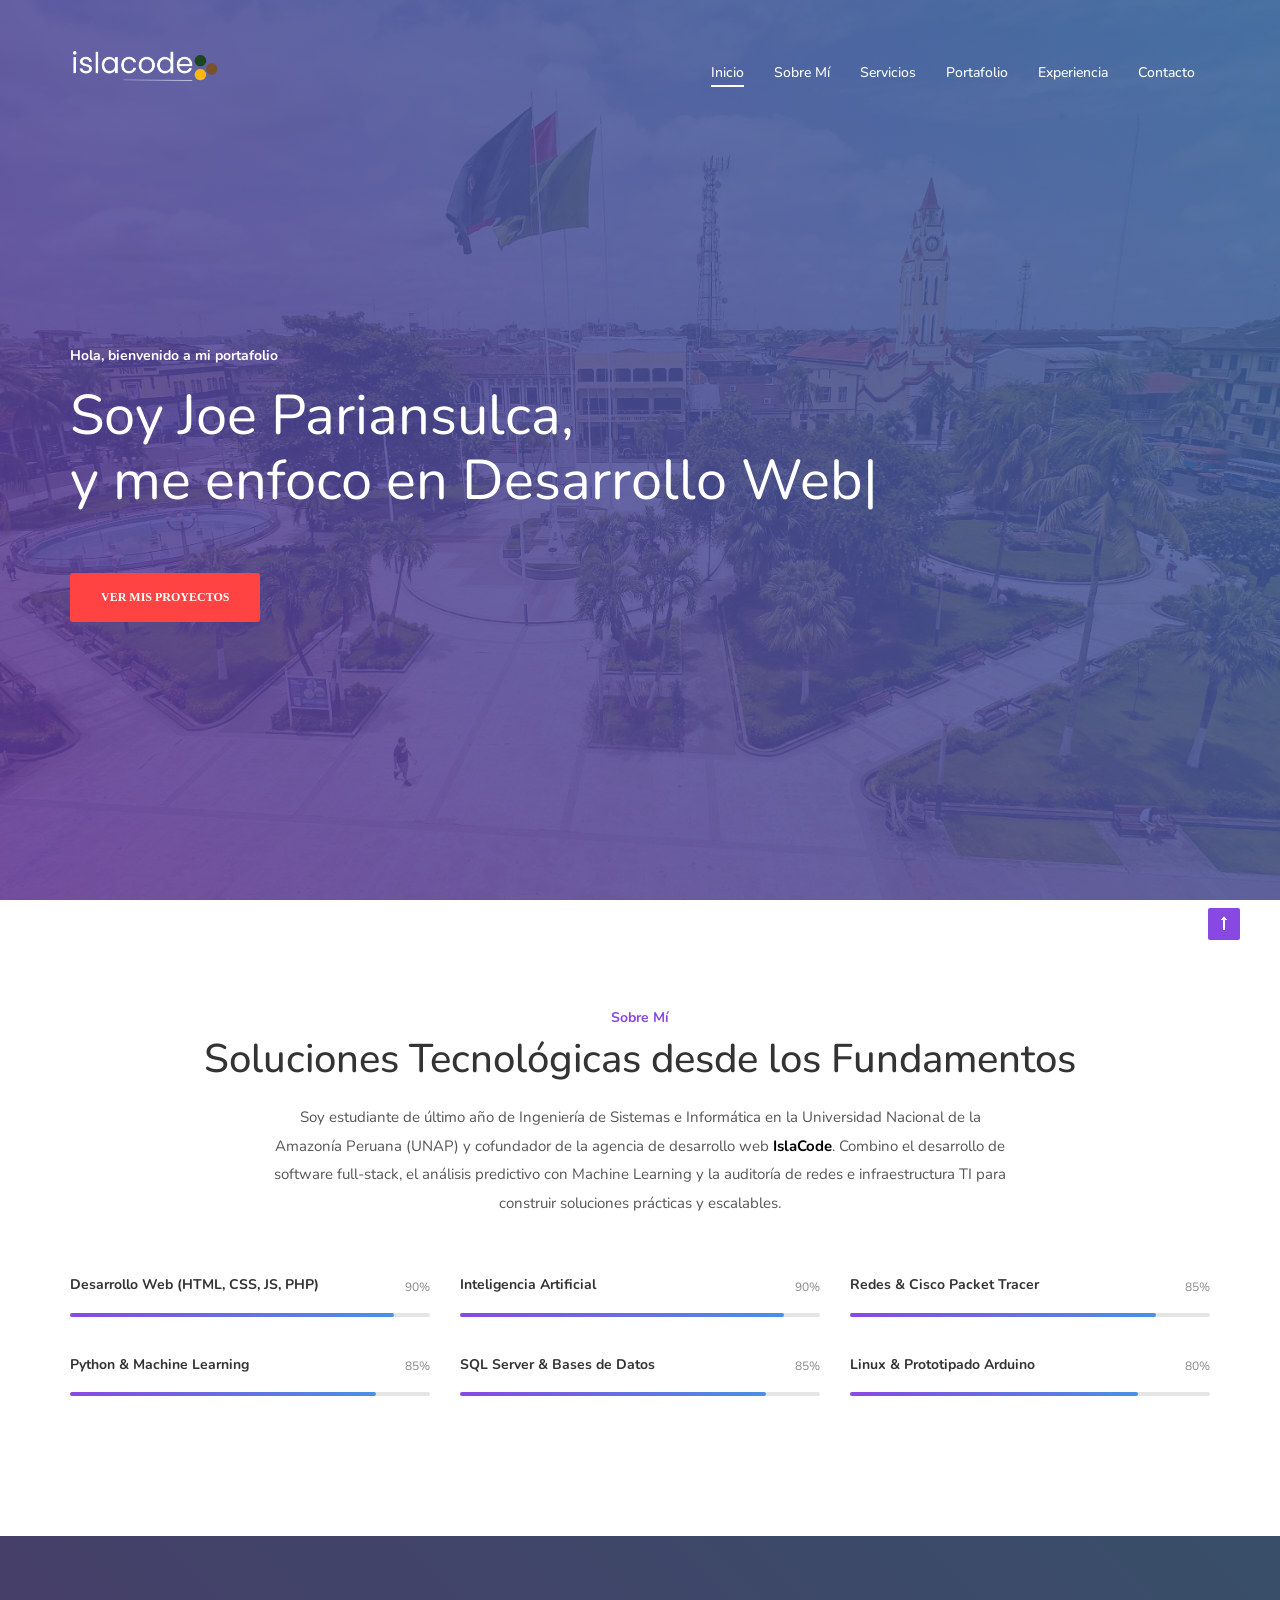
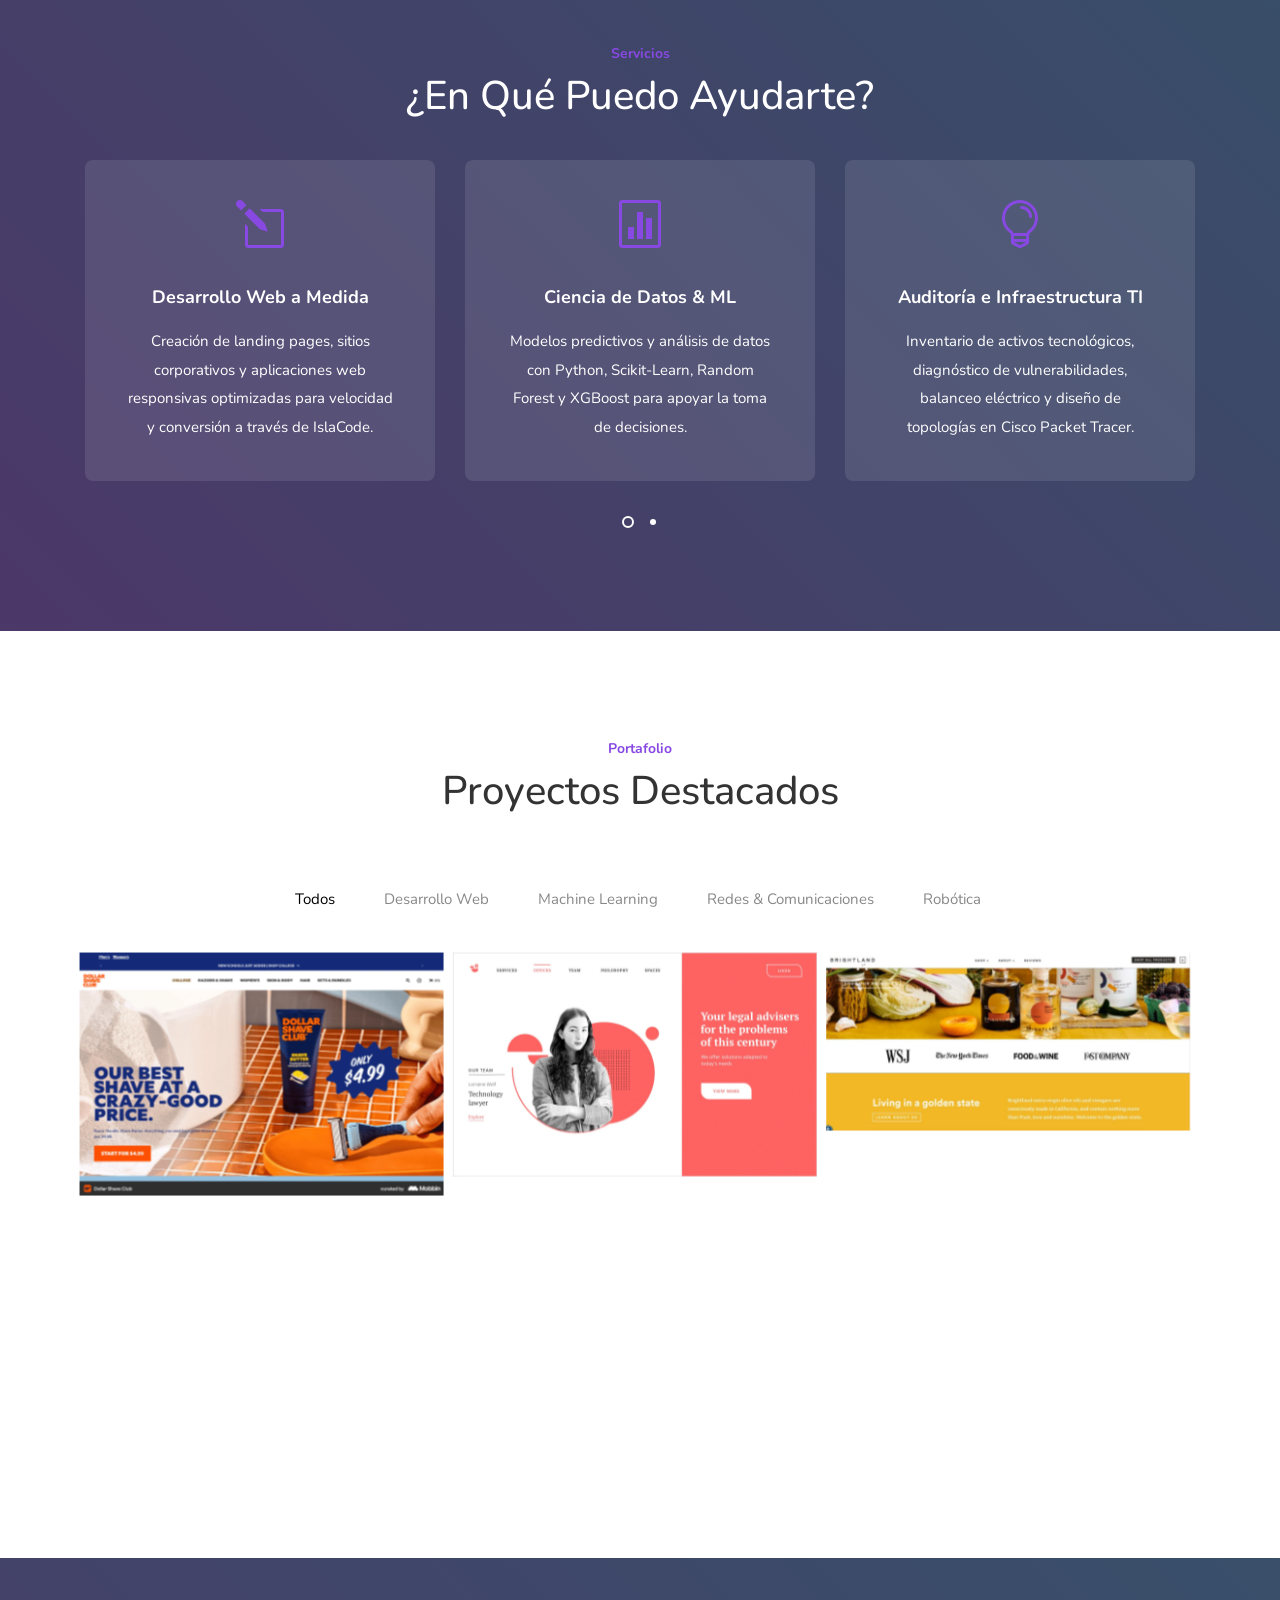
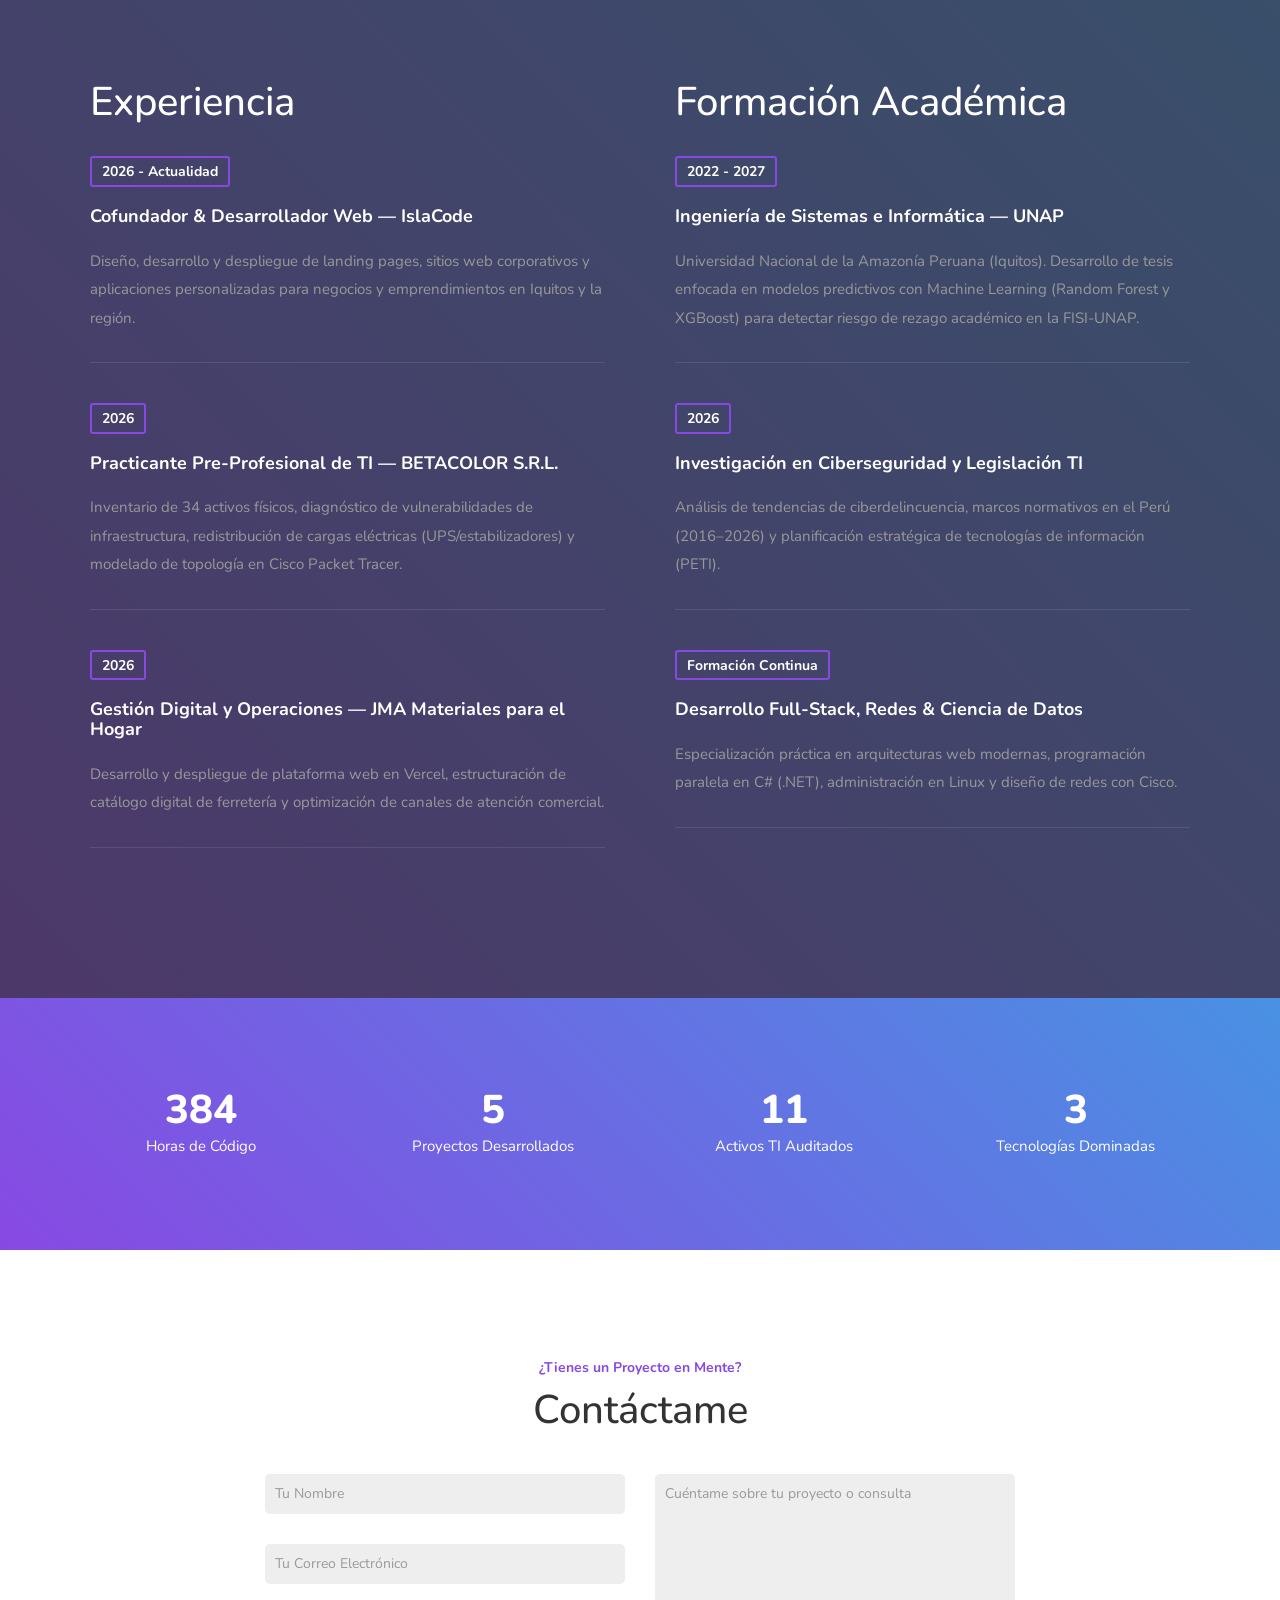
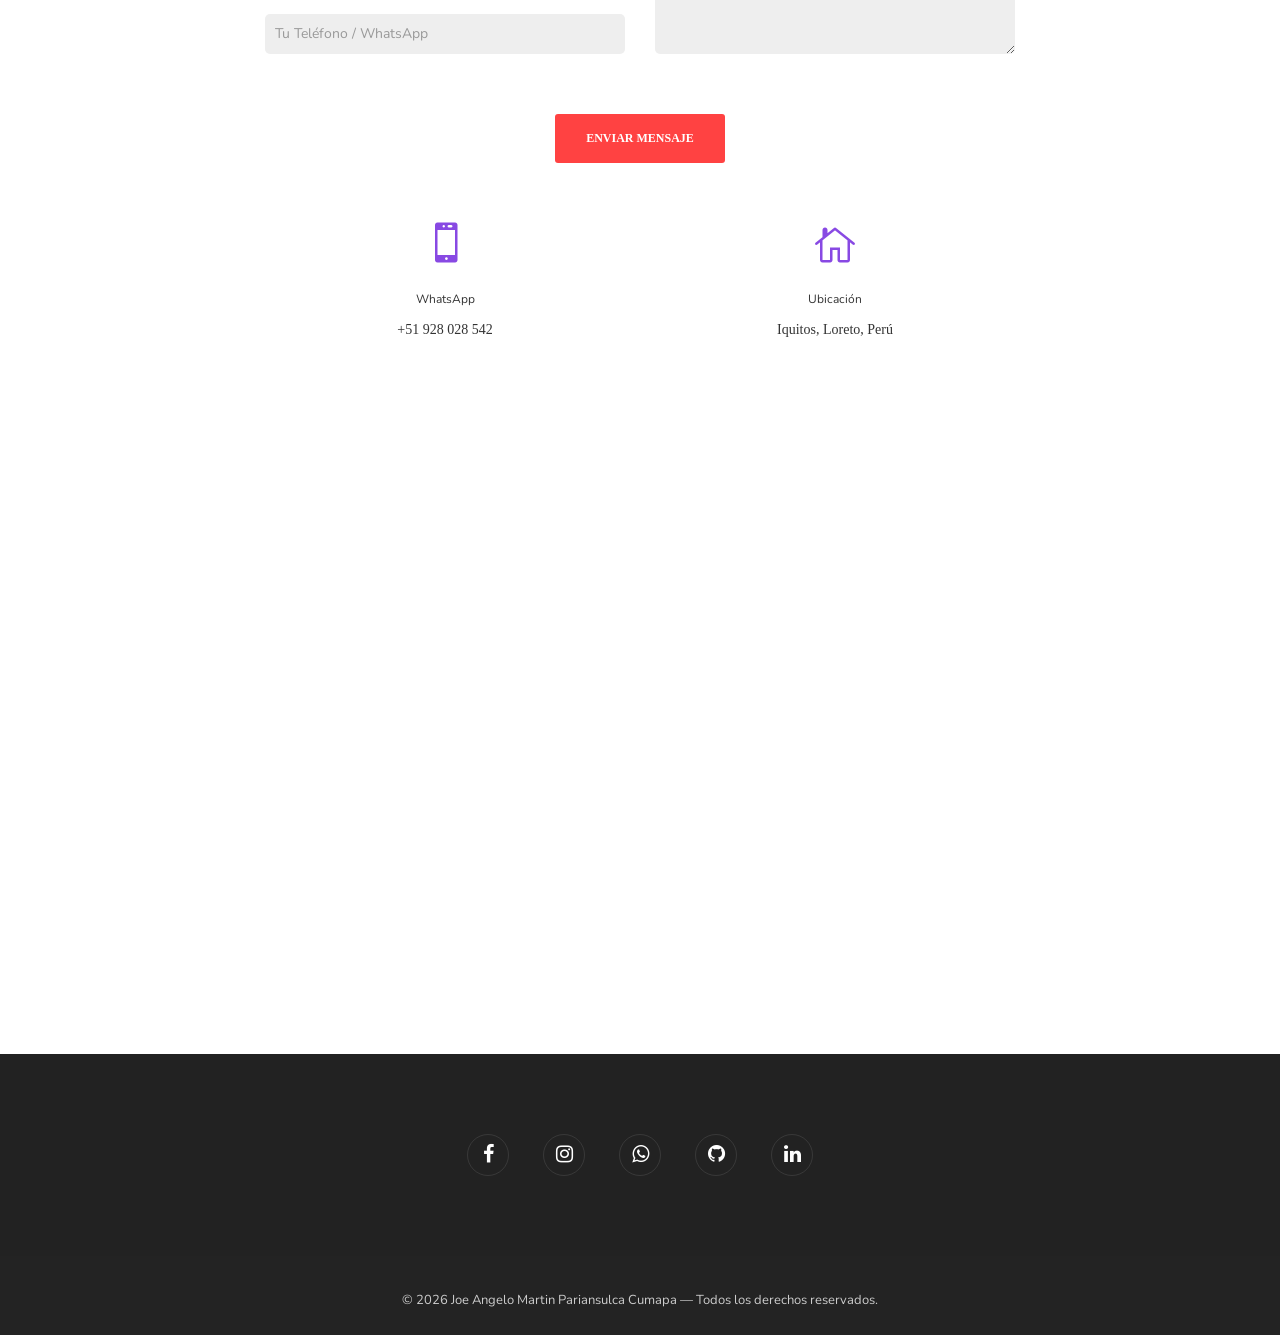
==== commit e0aa73fe: "Cambiando mi presentacion" ====
--- a/index.html
+++ b/index.html
@@ -87,7 +87,7 @@
                                         <div class="spacer-double"></div>
                                         <h5 class="mb20">Hola, bienvenido a mi portafolio</h5>
                                         
-										<div class="h1_big text-white">Soy Joe Pariansulca,<br> estoy en Iquitos enfocado en
+										<div class="h1_big text-white">Soy Joe Pariansulca,<br> y me enfoco en
                                             <div class="typed-strings">
                                                 <p>Desarrollo Web</p>
                                                 <p>Machine Learning</p>
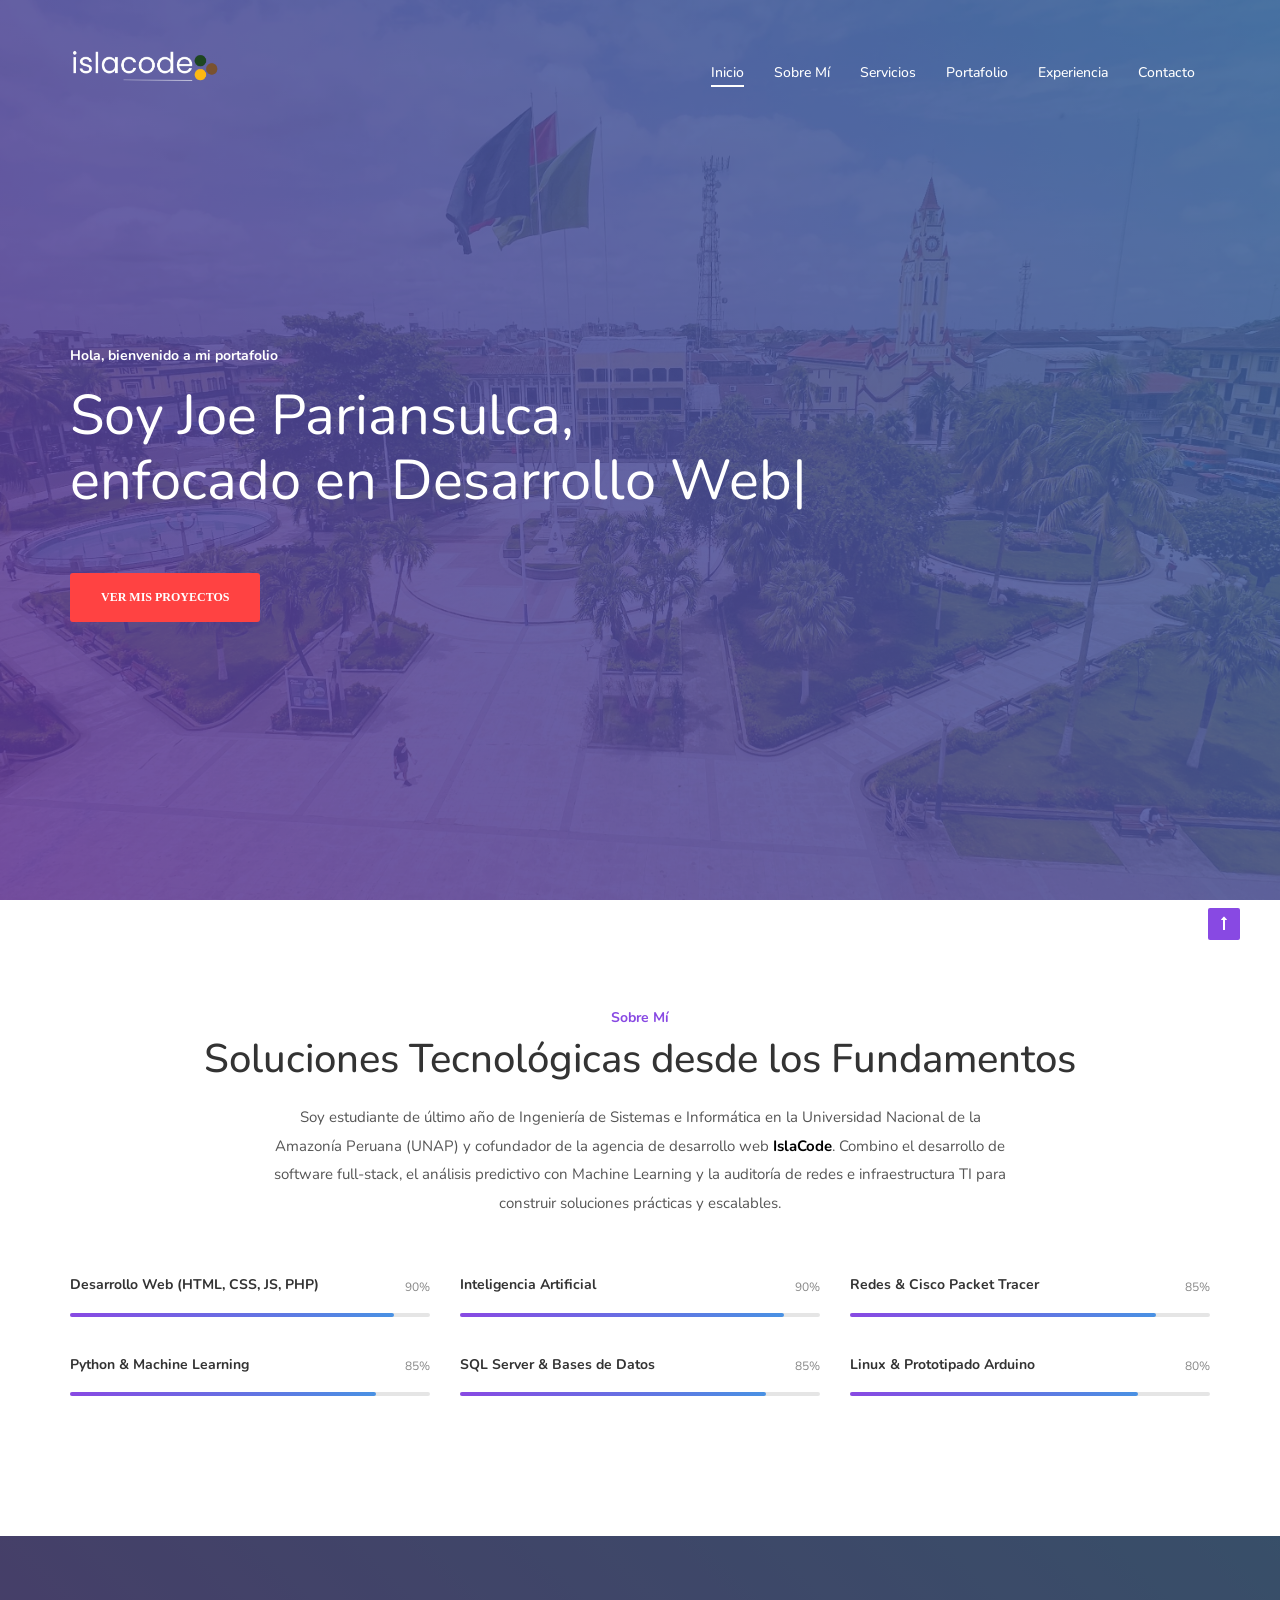
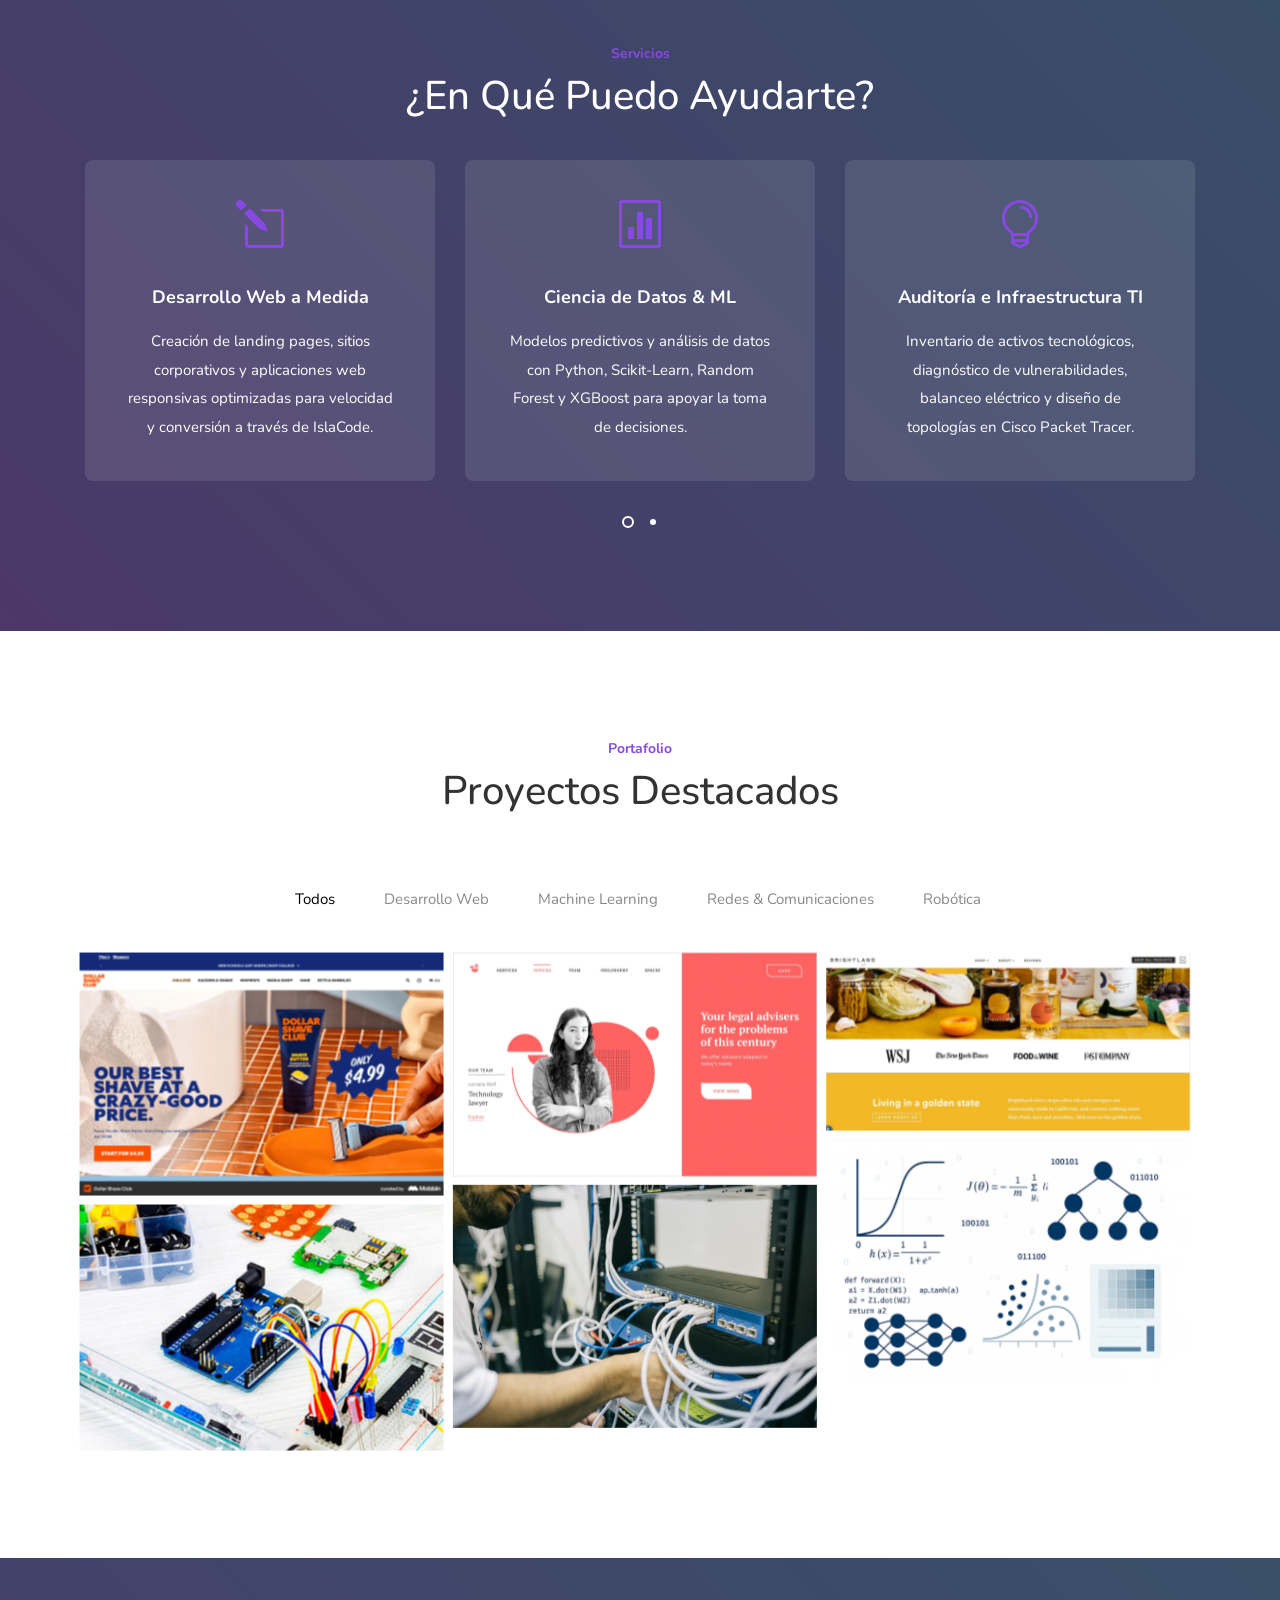
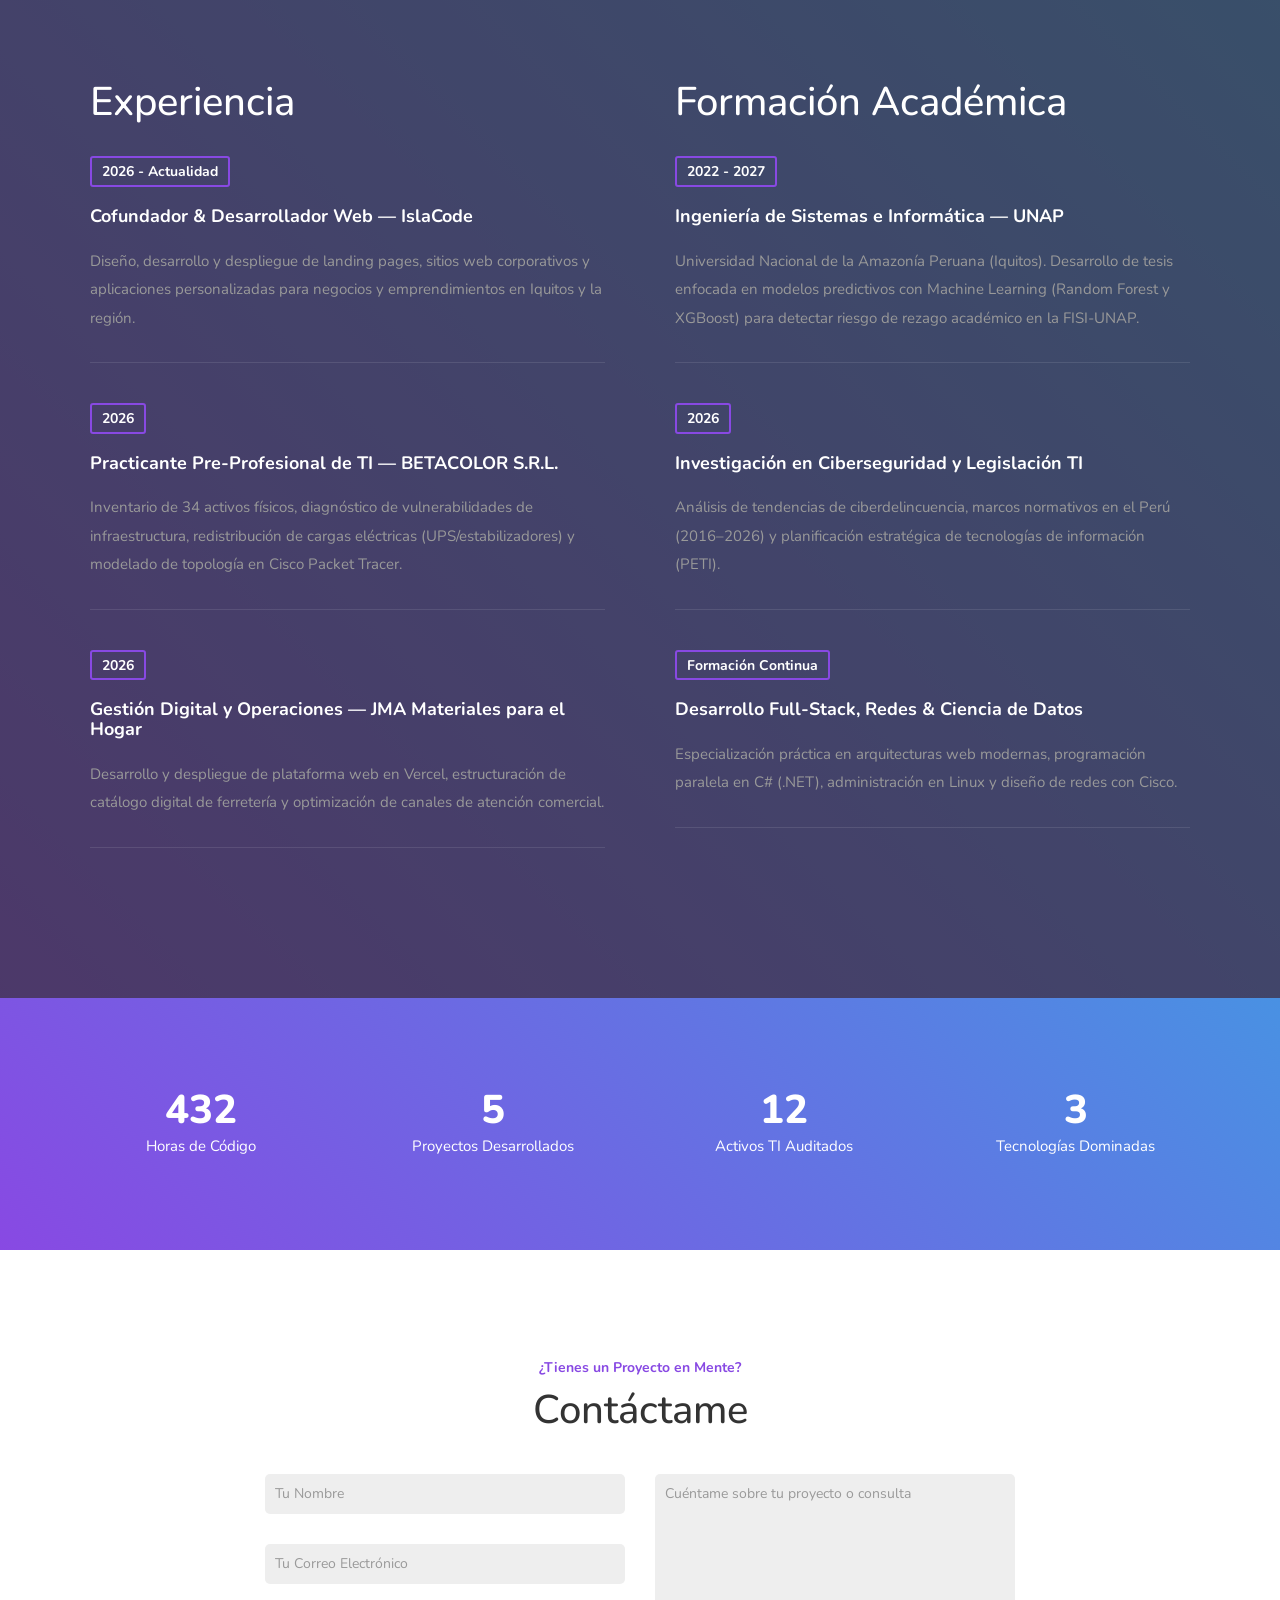
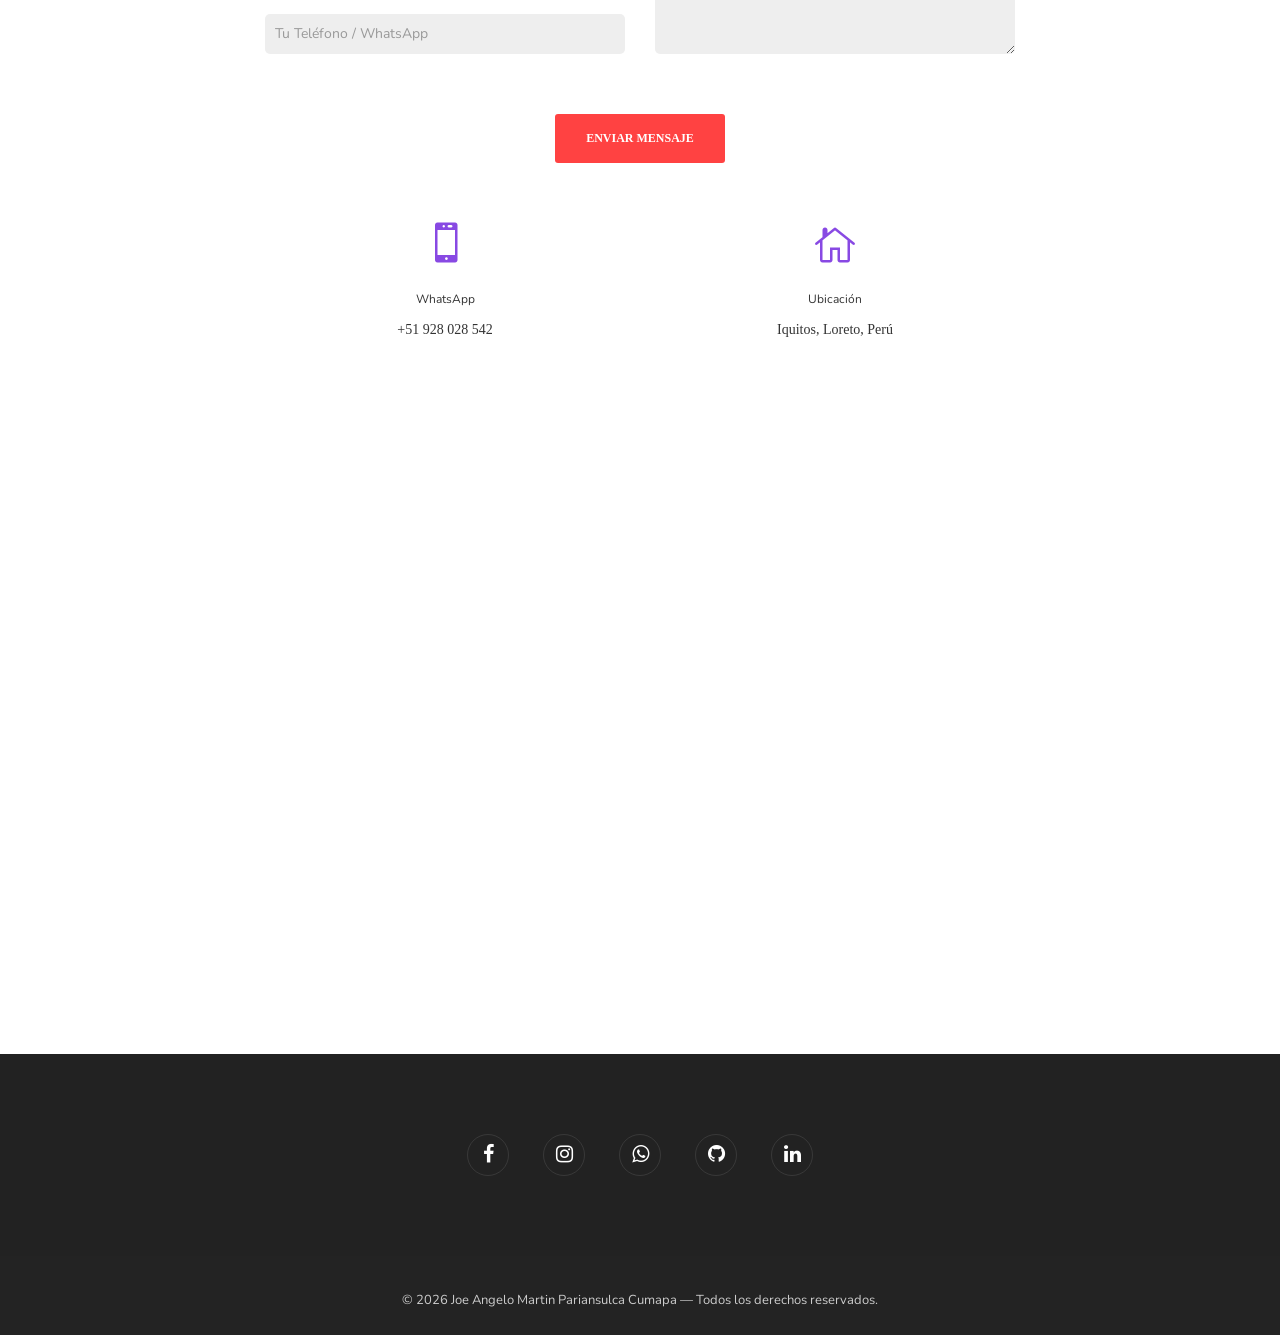
==== commit 77dfff33: "Cambiando nuevamente la presentacion" ====
--- a/index.html
+++ b/index.html
@@ -87,12 +87,13 @@
                                         <div class="spacer-double"></div>
                                         <h5 class="mb20">Hola, bienvenido a mi portafolio</h5>
                                         
-										<div class="h1_big text-white">Soy Joe Pariansulca,<br> y me enfoco en
+										<div class="h1_big text-white">Soy Joe Pariansulca,<br> enfocado en
                                             <div class="typed-strings">
+
                                                 <p>Desarrollo Web</p>
                                                 <p>Machine Learning</p>
-                                                <p>Redes e Infraestructura TI</p>
-                                                <p>Ingeniería de Sistemas</p>
+                                                <p>Redes y comunicaciones</p>
+                                                
                                             </div>
                                             <div class="typed"></div>
                                         </div>
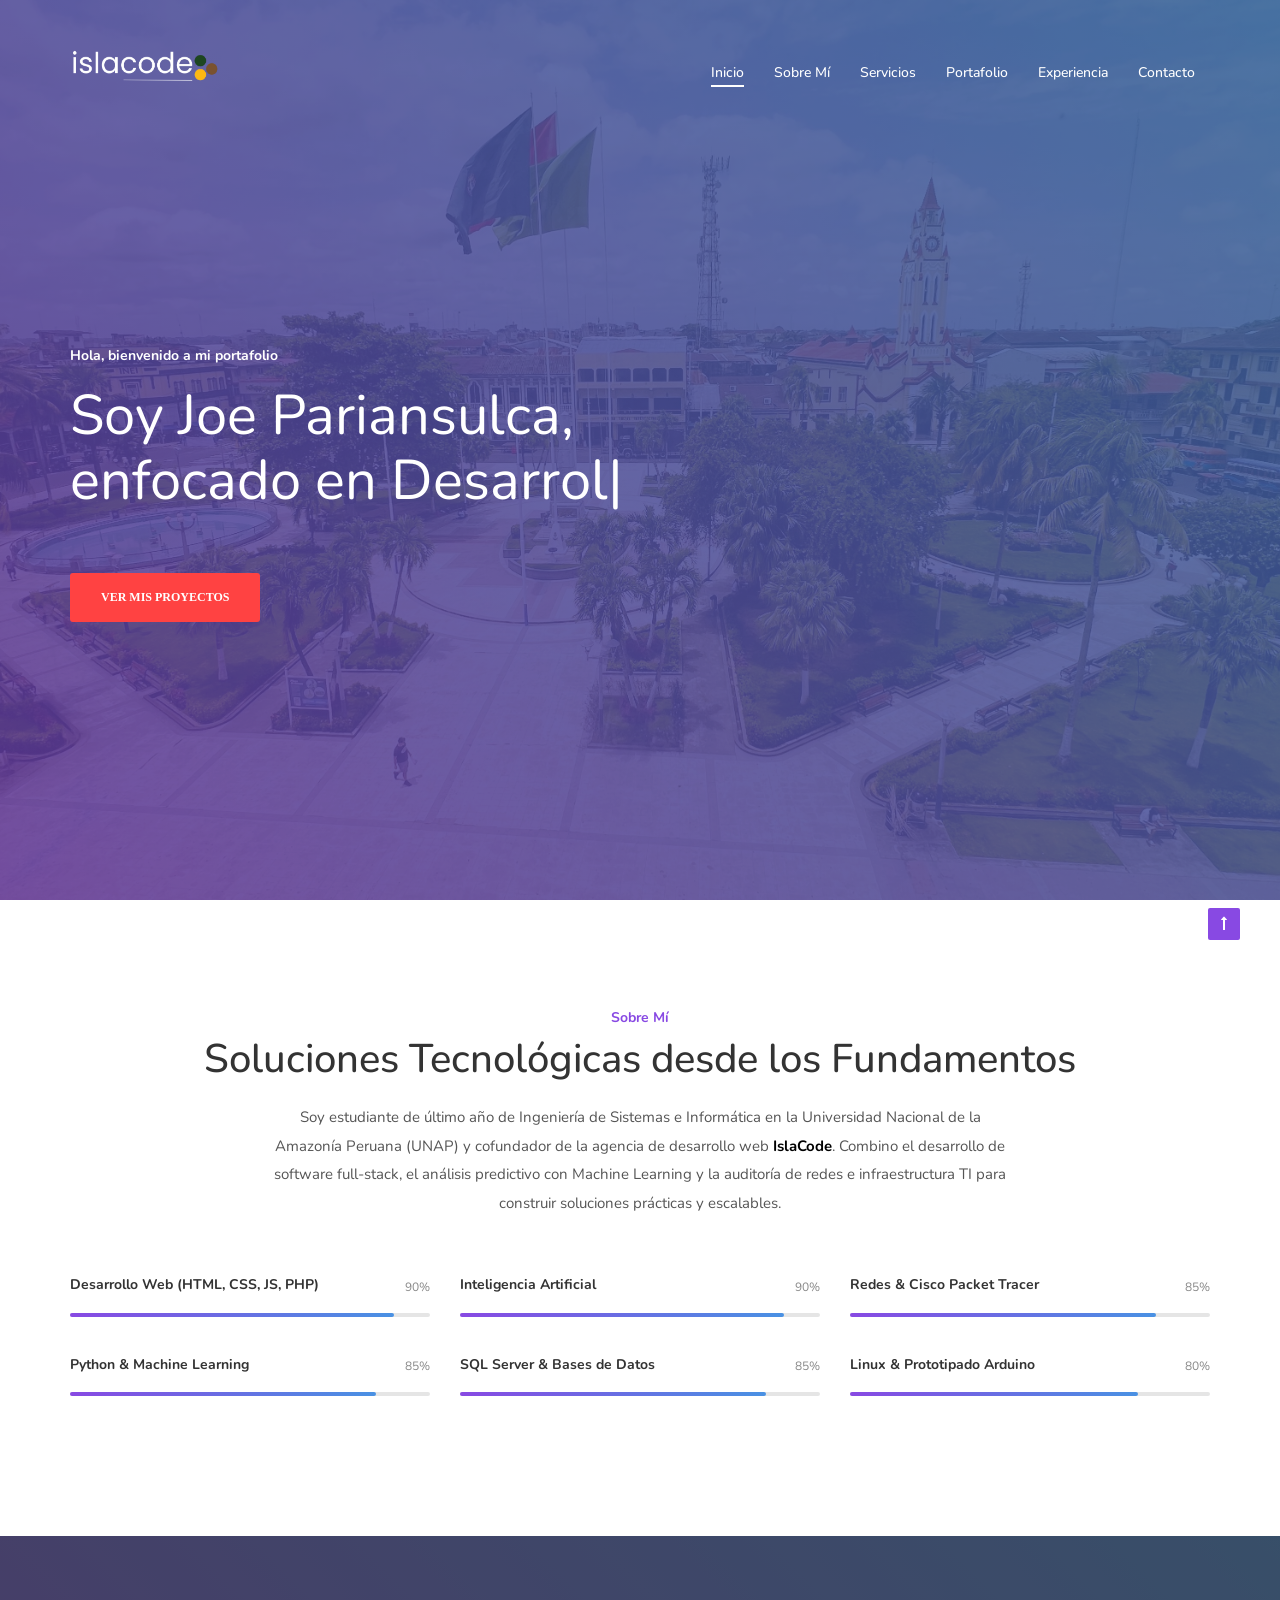
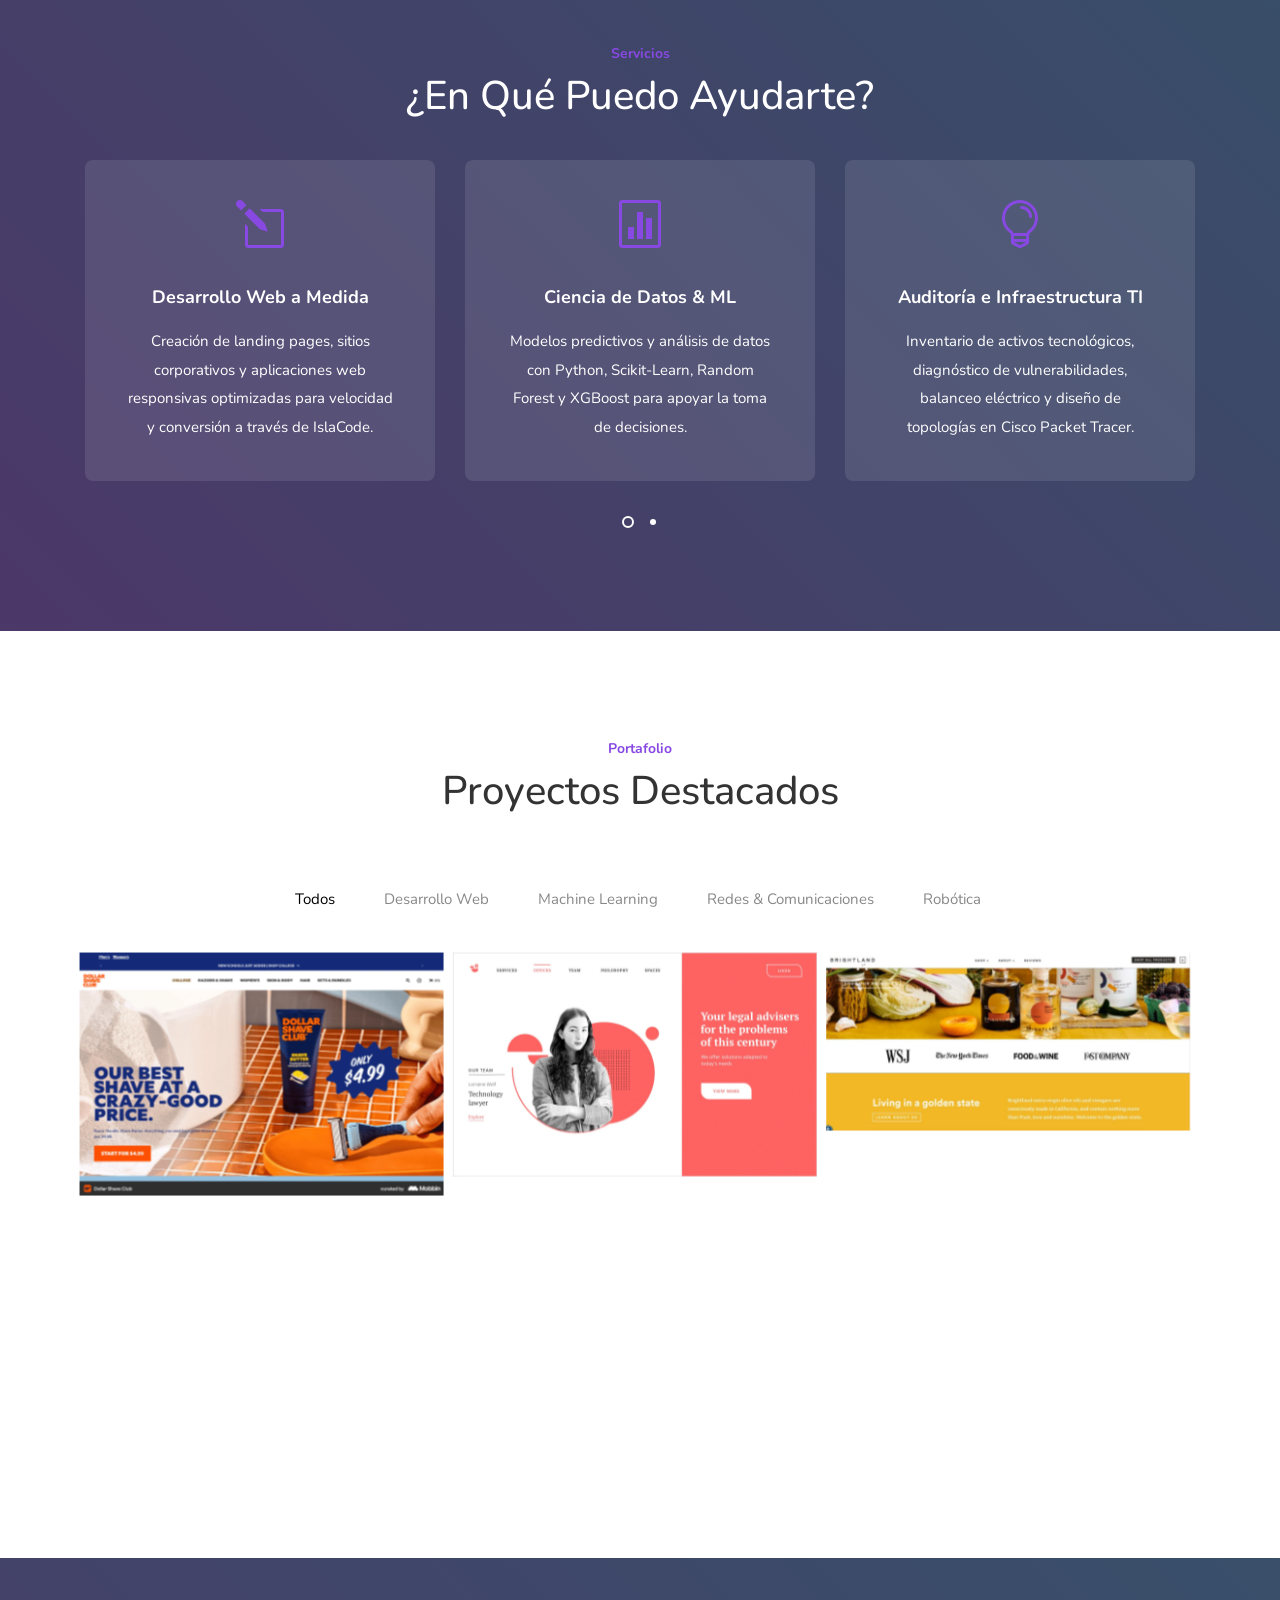
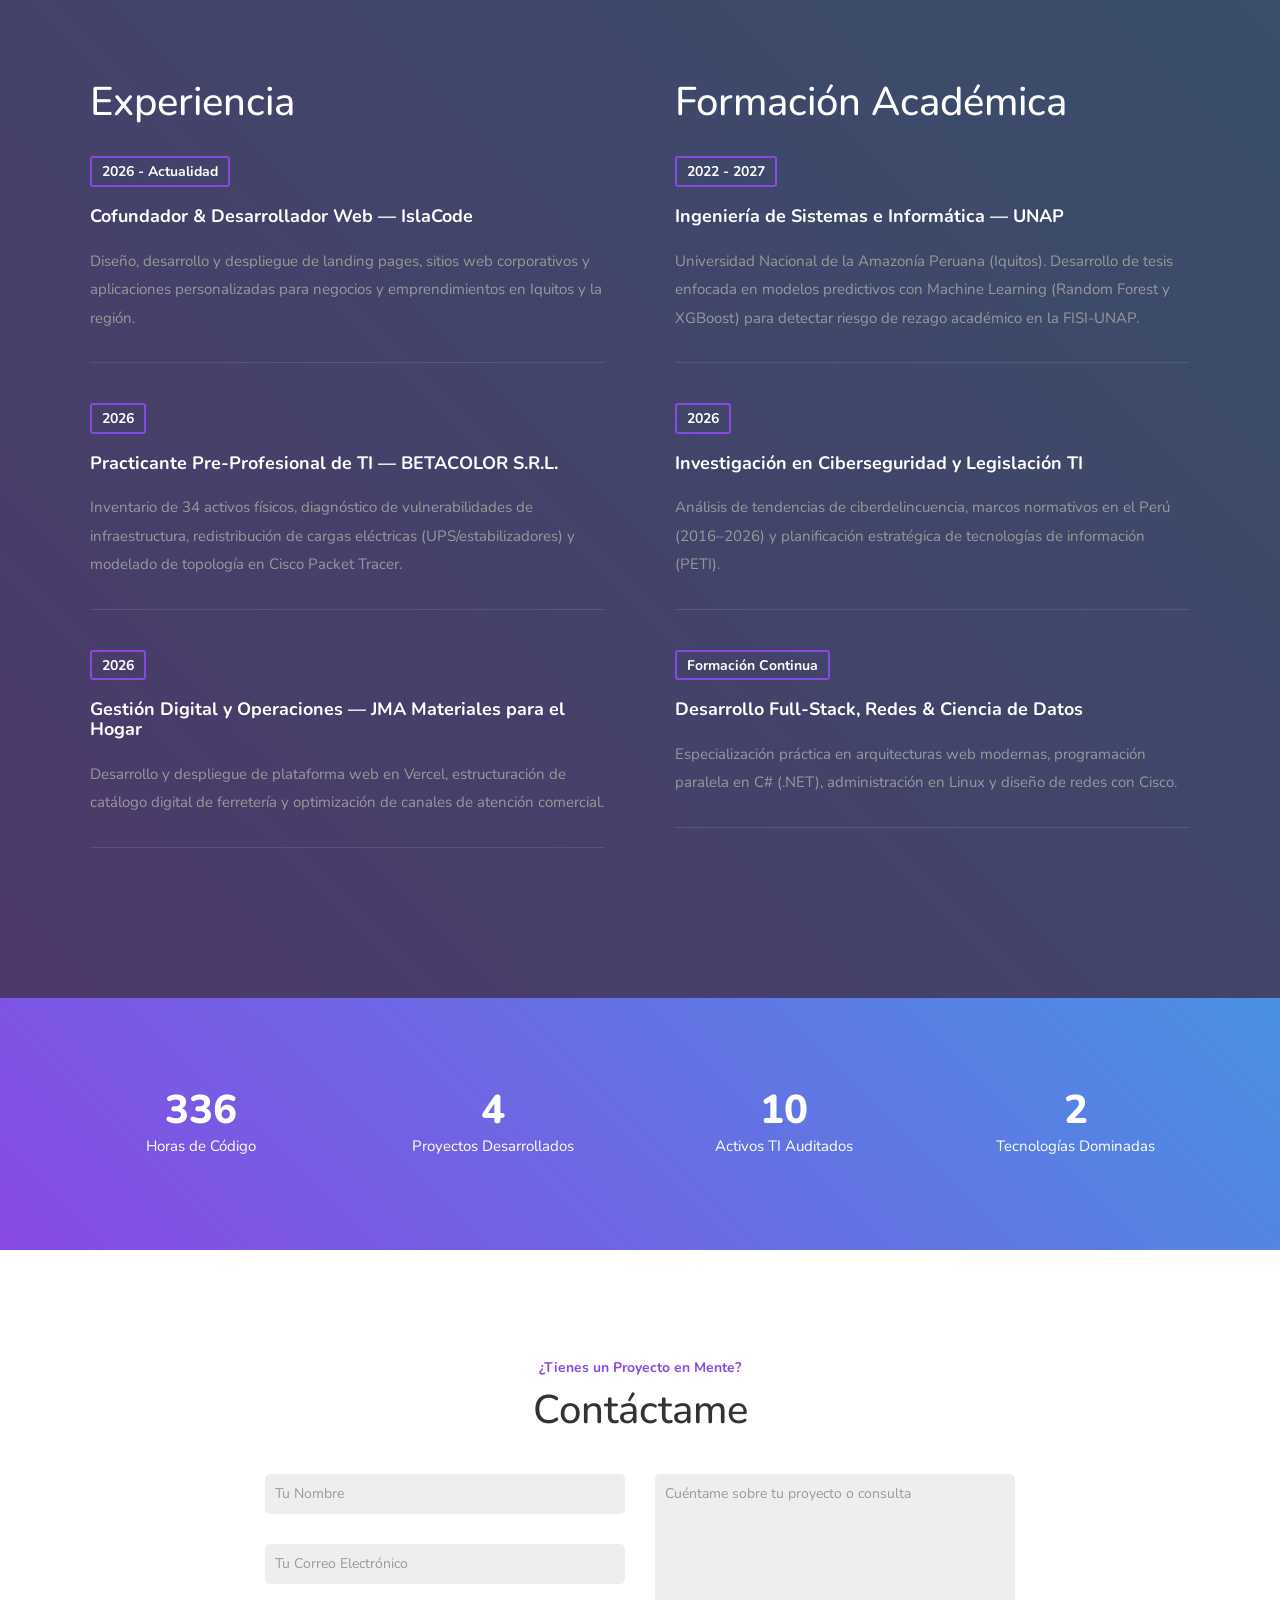
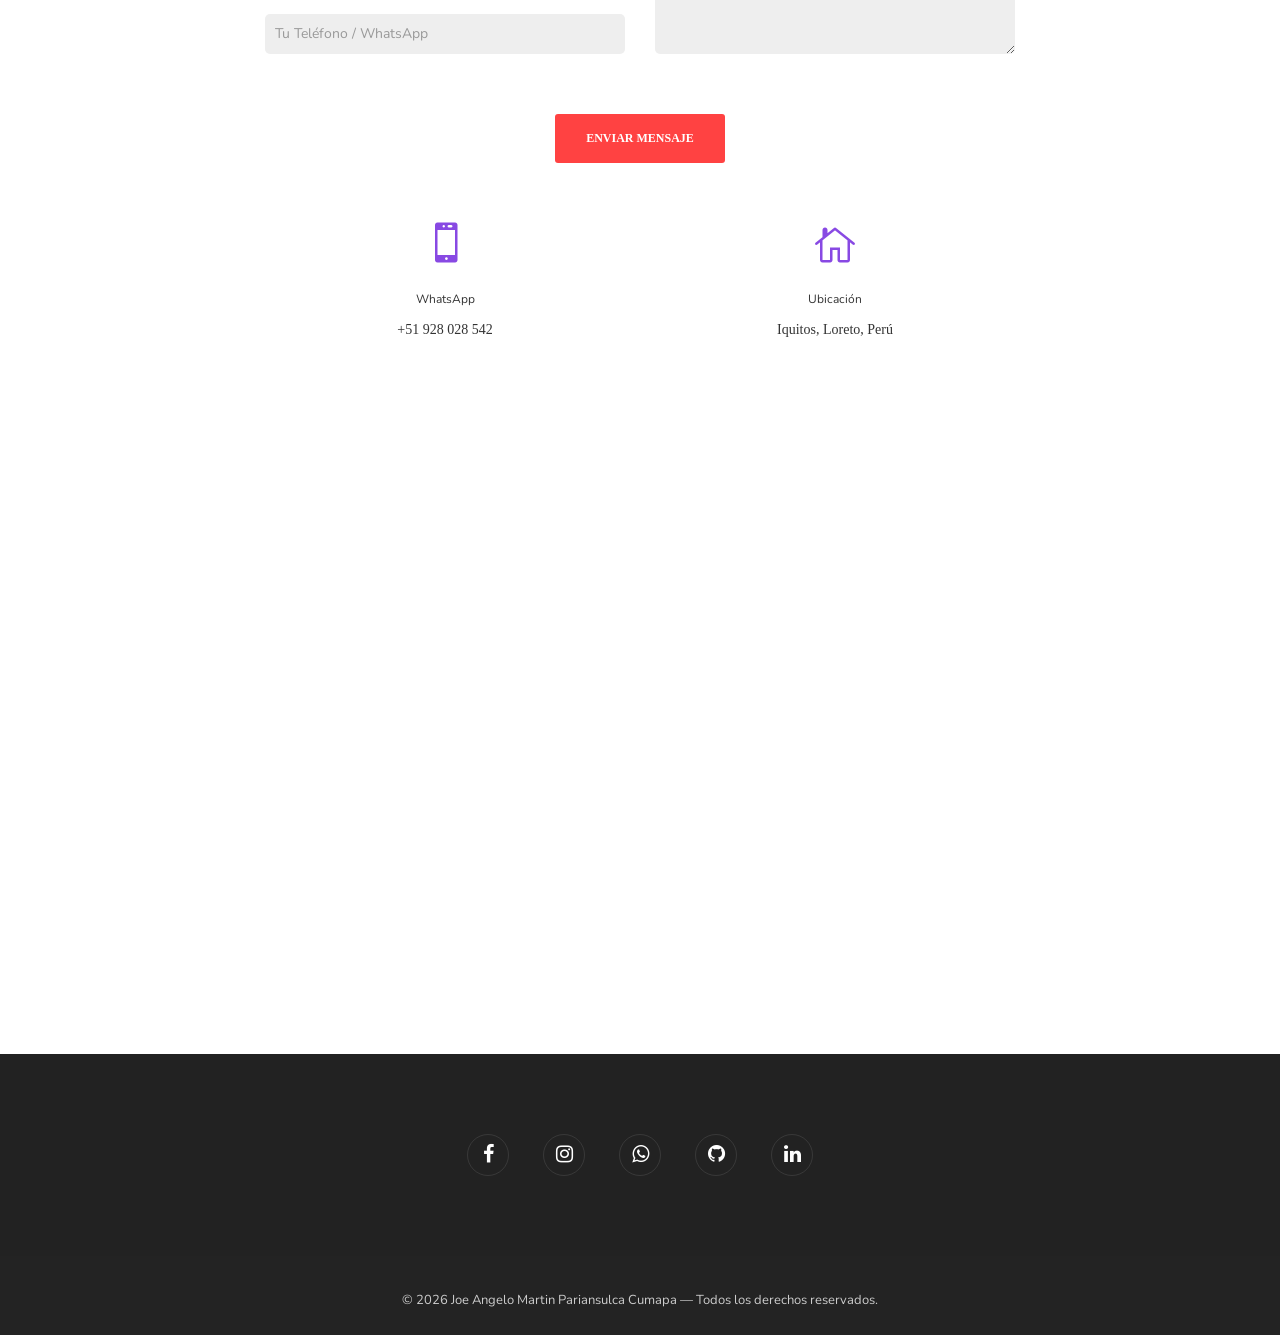
==== commit cda2ded6: "seguimos cambiando la presentancion" ====
--- a/index.html
+++ b/index.html
@@ -90,9 +90,9 @@
 										<div class="h1_big text-white">Soy Joe Pariansulca,<br> enfocado en
                                             <div class="typed-strings">
 
-                                                <p>Desarrollo Web</p>
-                                                <p>Machine Learning</p>
-                                                <p>Redes y comunicaciones</p>
+                                                <p>Desarrollo</p>
+                                                <p>IA</p>
+                                                <p>Redes</p>
                                                 
                                             </div>
                                             <div class="typed"></div>
